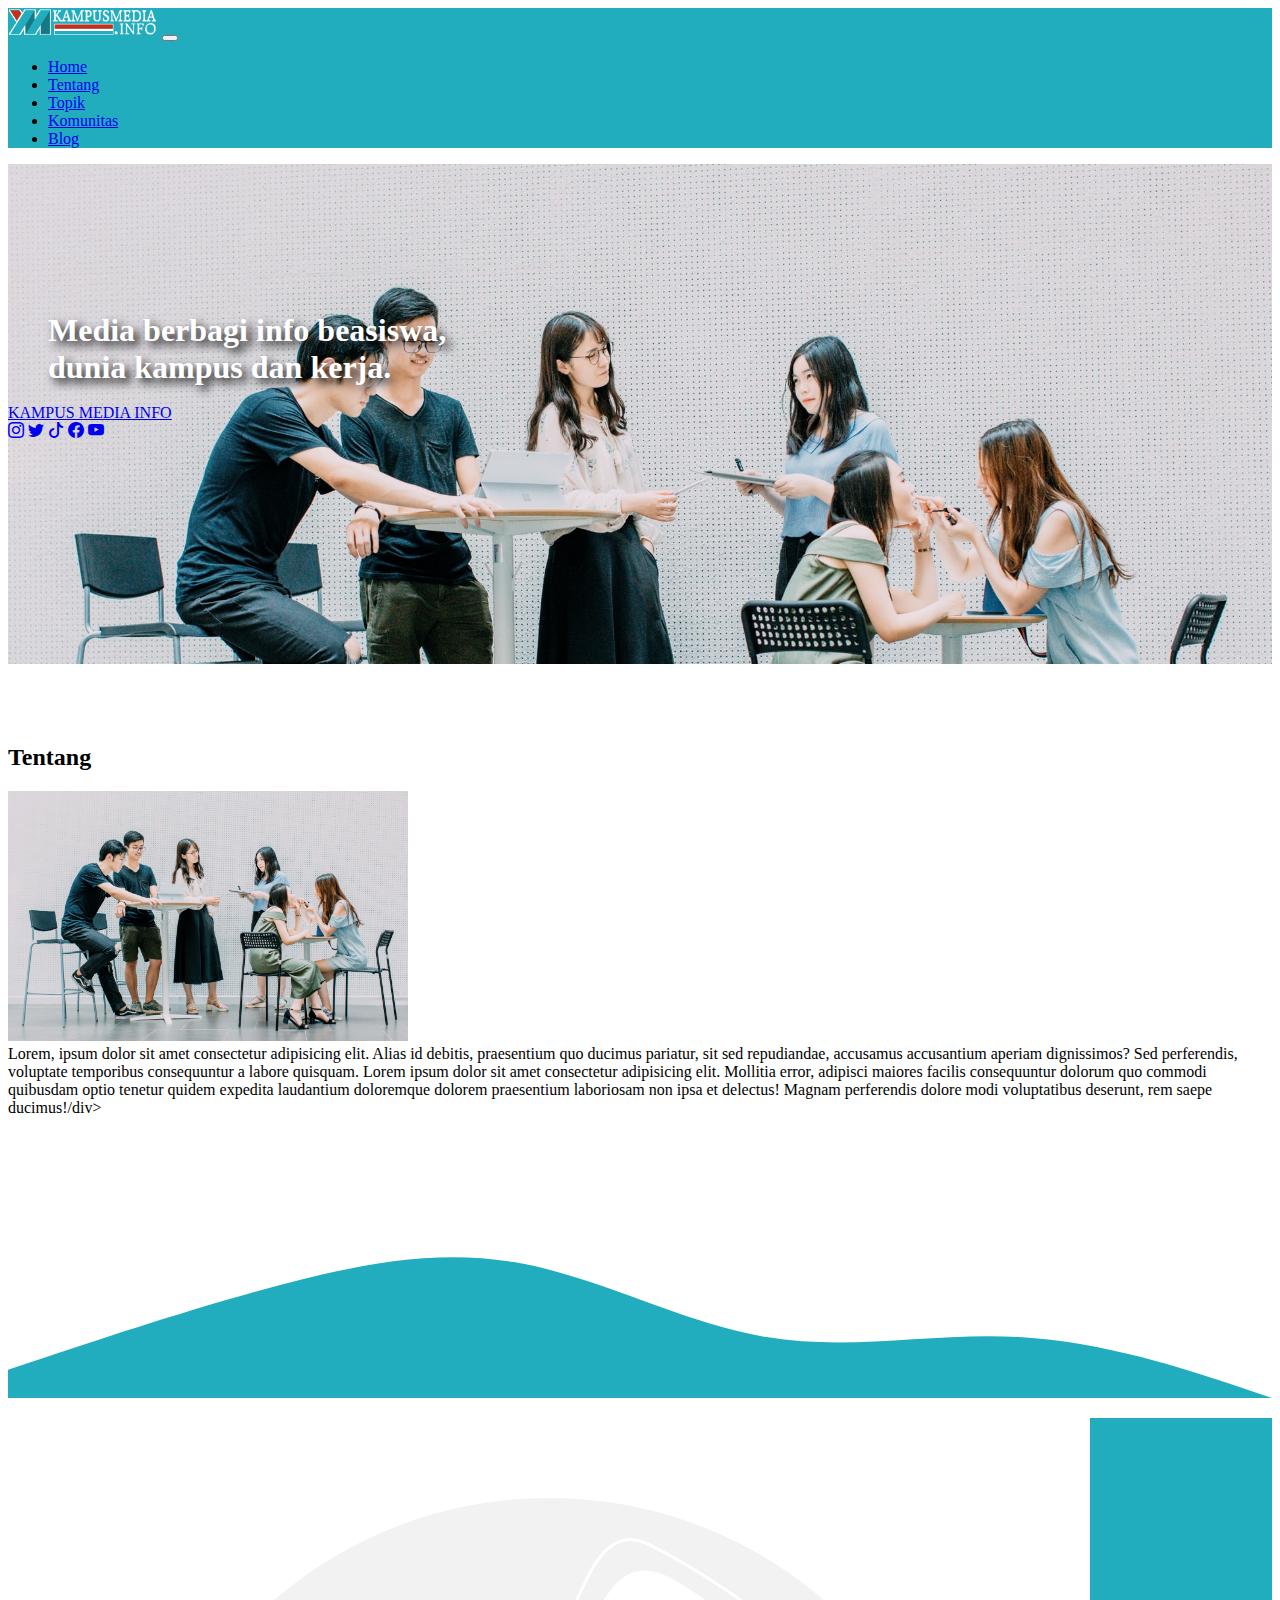
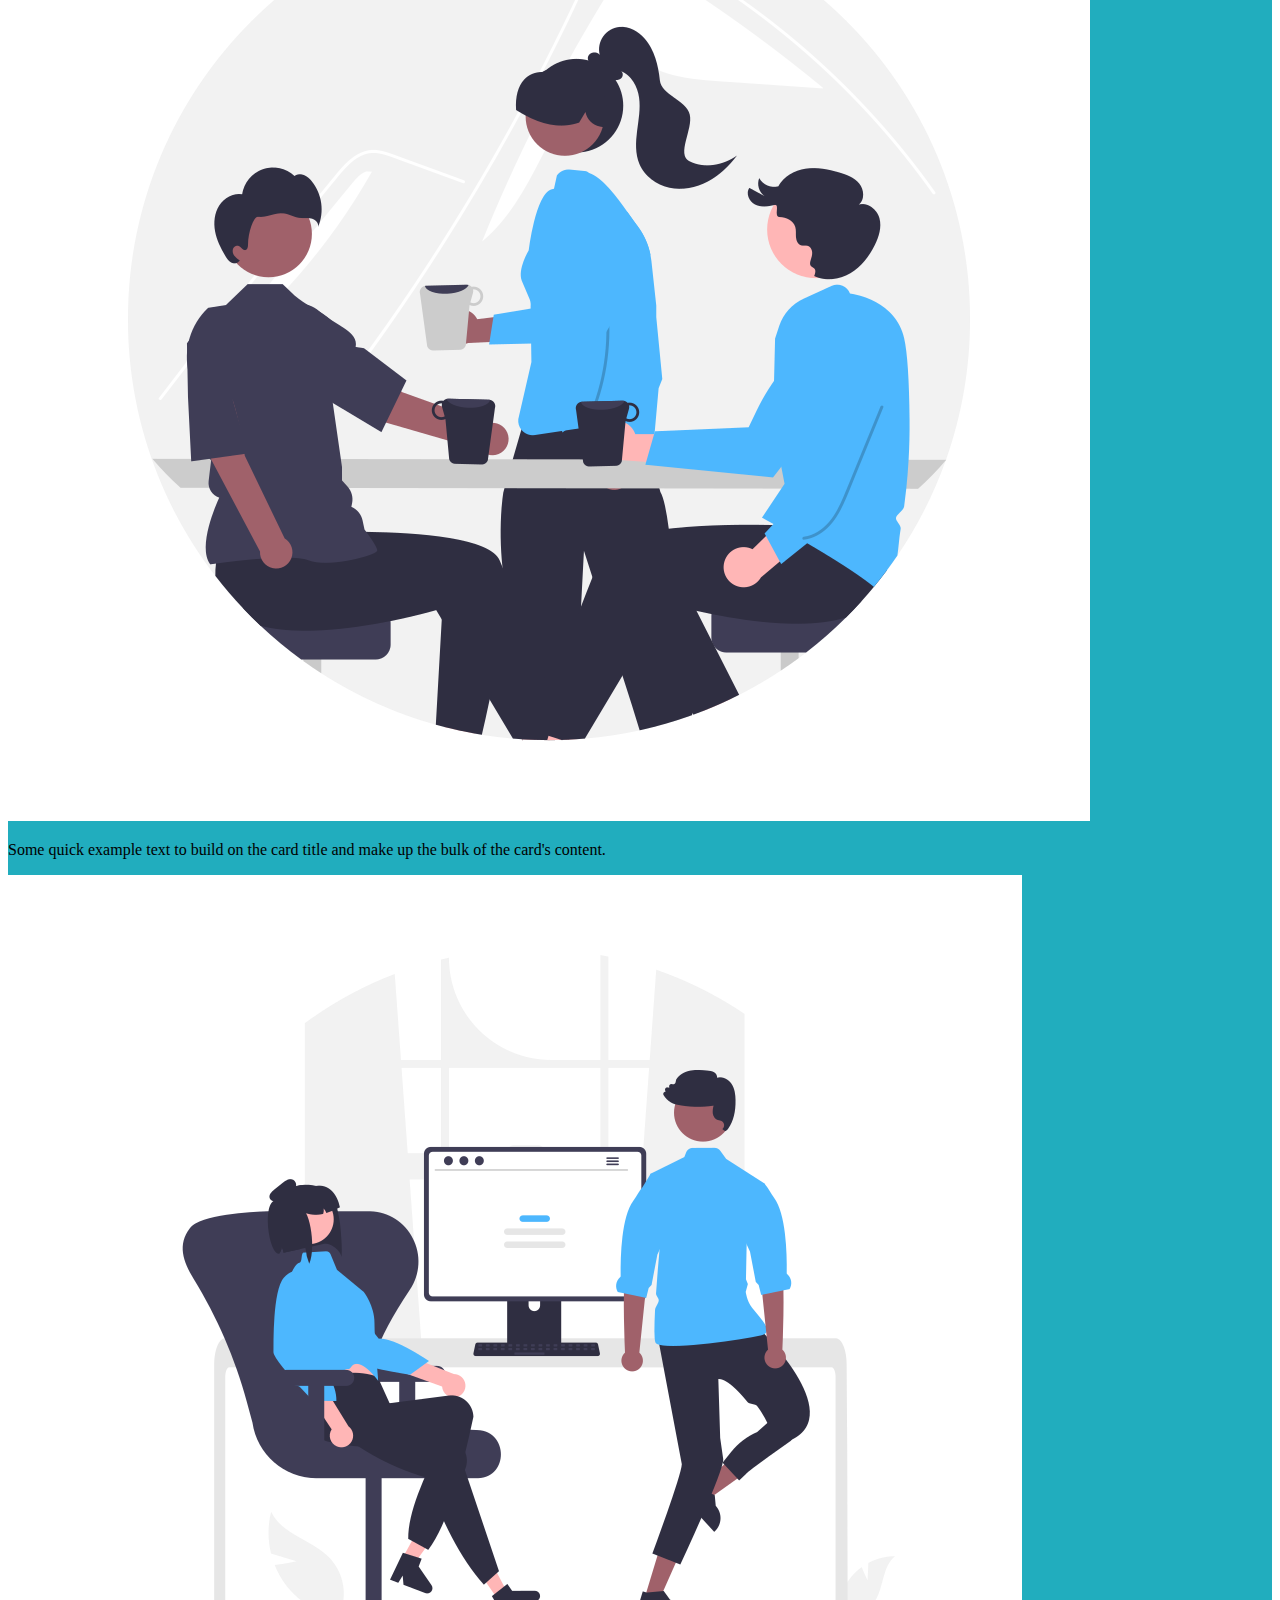
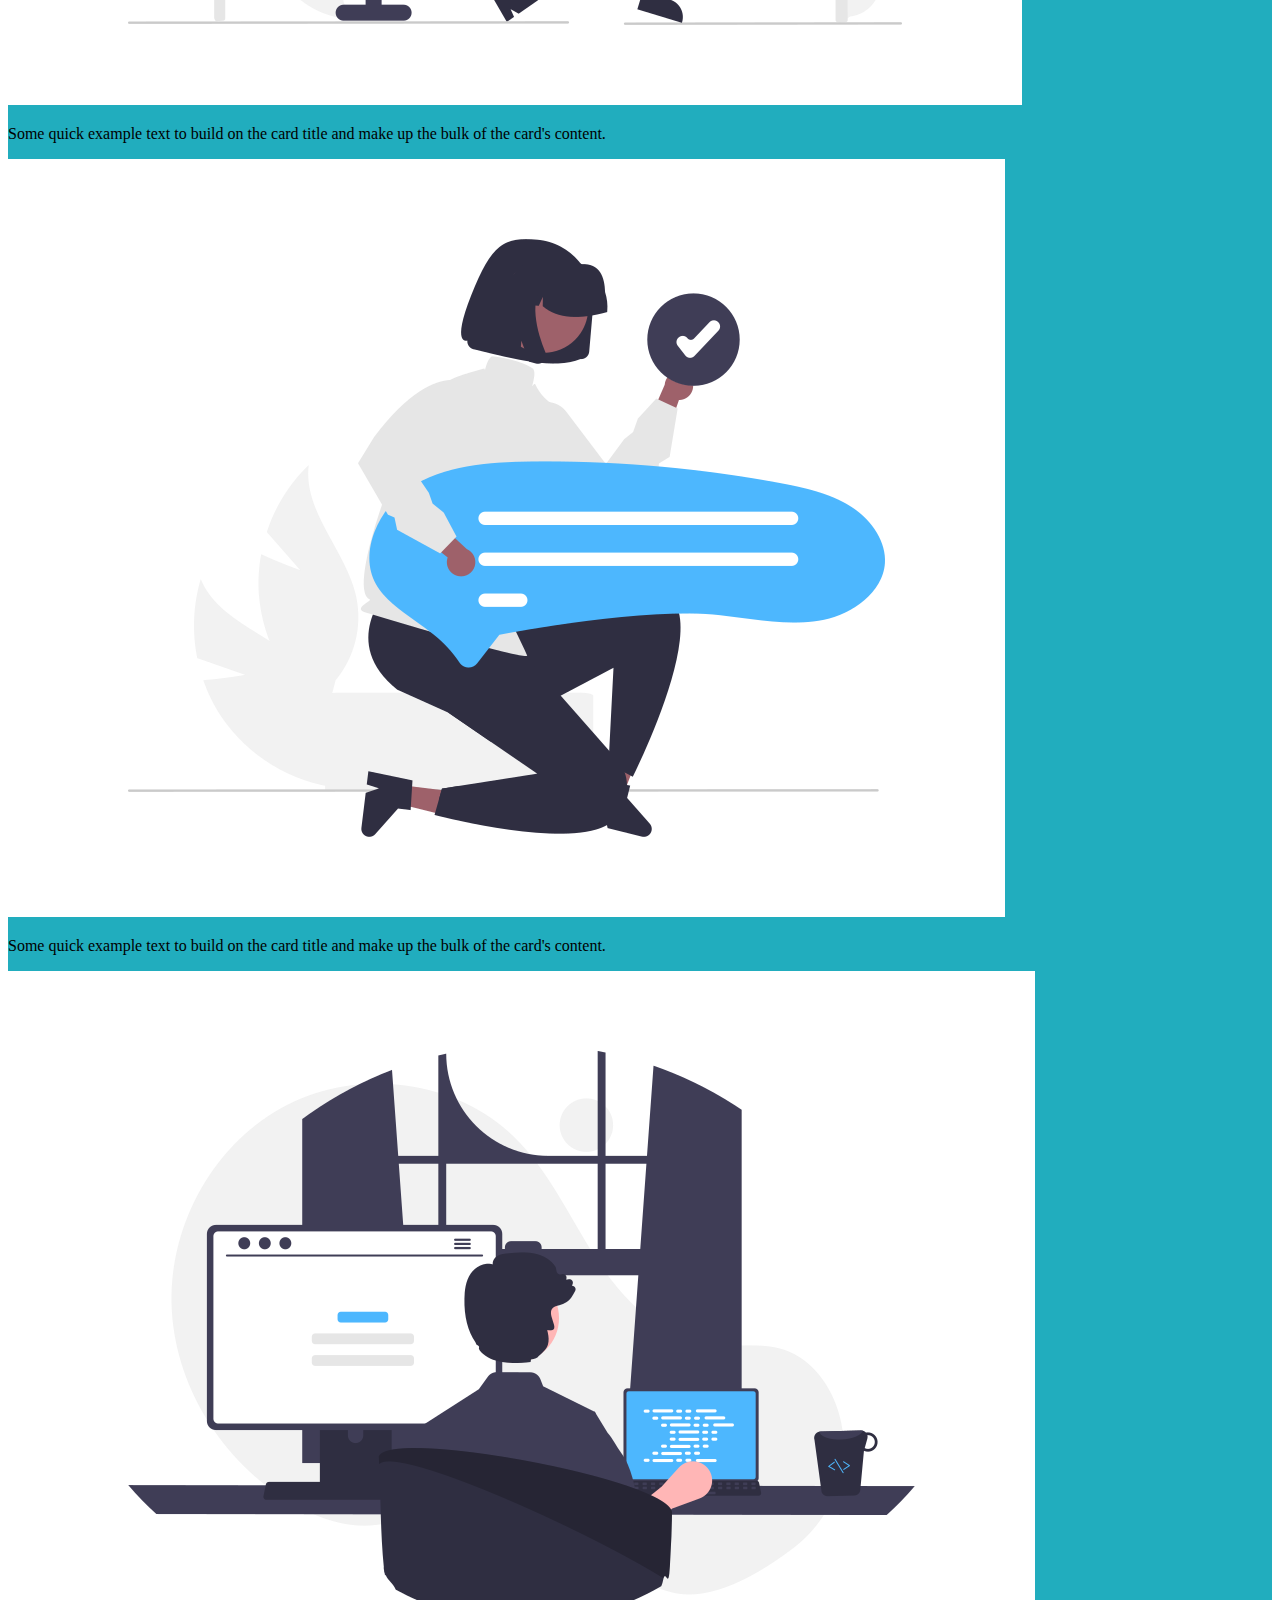
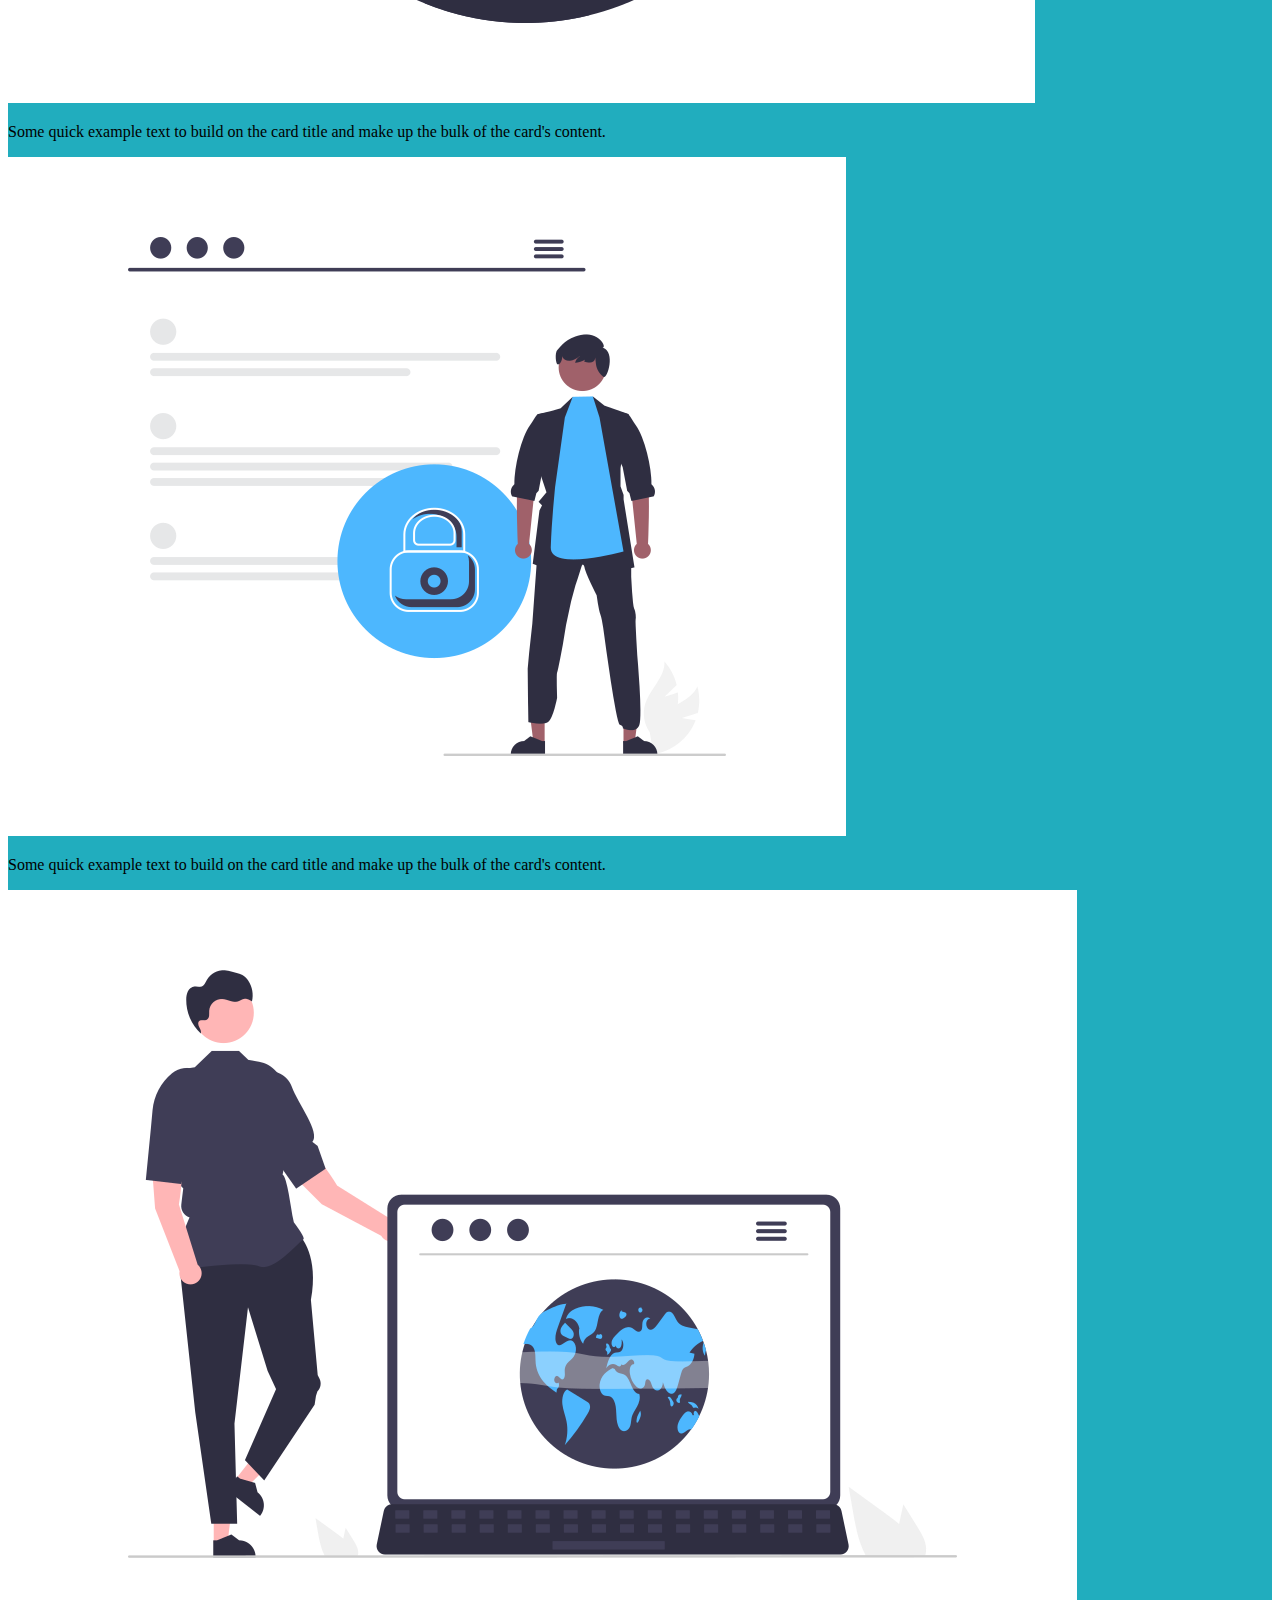
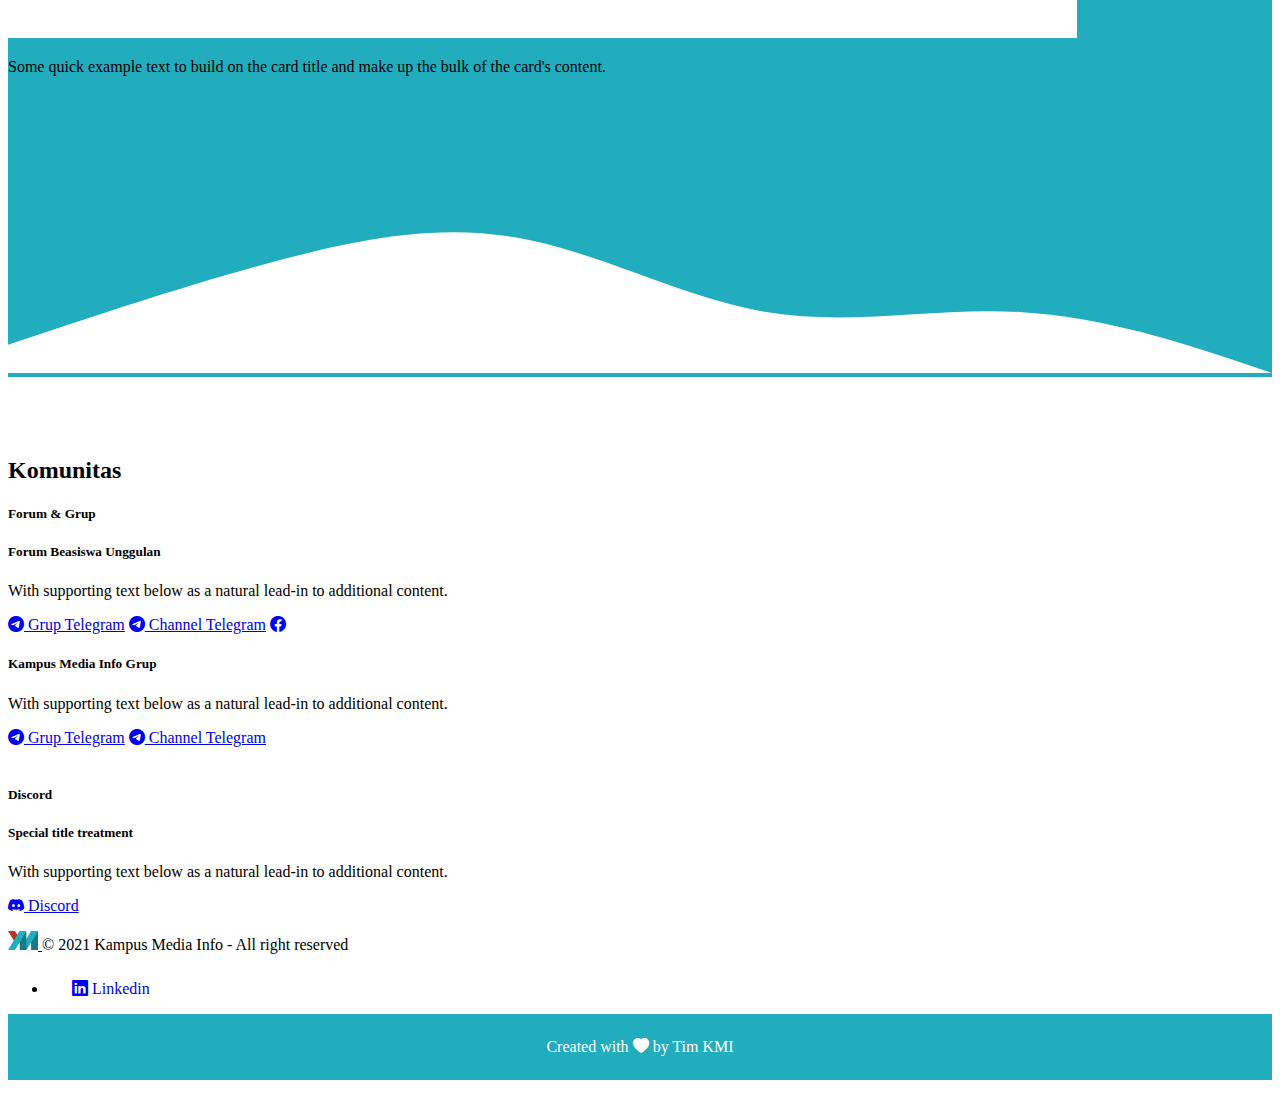
==== index.html @ 3b94e44b "versi beta" ====
<!DOCTYPE html>
<html lang="en">
  <head>
    <!-- Required meta tags -->
    <meta charset="utf-8" />
    <meta name="viewport" content="width=device-width, initial-scale=1" />

    <!-- Bootstrap CSS -->
    <link href="https://cdn.jsdelivr.net/npm/bootstrap@5.1.3/dist/css/bootstrap.min.css" rel="stylesheet" integrity="sha384-1BmE4kWBq78iYhFldvKuhfTAU6auU8tT94WrHftjDbrCEXSU1oBoqyl2QvZ6jIW3" crossorigin="anonymous" />

    <!-- Favicon -->
    <link rel="icon" type="image/x-icon" href="img/favicon.png" />

    <!-- My CSS -->
    <link rel="stylesheet" href="style.css" />

    <!-- Icon Bootstrap -->
    <link rel="stylesheet" href="https://cdn.jsdelivr.net/npm/bootstrap-icons@1.7.2/font/bootstrap-icons.css" />
    <title>Kampus Media Info - Media berbagi info beasiswa, dunia kampus dan kerja.</title>
  </head>
  <body>
    <!-- <Awal Navbar -->
    <nav class="navbar navbar-expand-lg navbar-dark shadow p-3 rounded fixed-top" style="background-color: #21adbe">
      <div class="container">
        <a class="navbar-brand" href="#"><img src="img/main_logo.png" alt="" width="150" height="30" /></a>
        <button class="navbar-toggler" type="button" data-bs-toggle="collapse" data-bs-target="#navbarNavDropdown" aria-controls="navbarNavDropdown" aria-expanded="false" aria-label="Toggle navigation">
          <span class="navbar-toggler-icon"></span>
        </button>
        <div class="collapse navbar-collapse" id="navbarNavDropdown">
          <ul class="navbar-nav ms-auto">
            <li class="nav-item">
              <a class="nav-link active" aria-current="page" href="#">Home</a>
            </li>
            <li class="nav-item">
              <a class="nav-link" href="#tentang">Tentang</a>
            </li>
              <li class="nav-item">
                <a class="nav-link" href="#topik">Topik</a>
              </li>
              <li class="nav-item">
                <a class="nav-link" href="#komunitas">Komunitas</a>
              </li>
            <li class="nav-item">
              <a class="nav-link" href="http://blog.kampusmedia.info/" target="_blank">Blog</a>
            </li>
            </ul>
          </div>
      </div>
    </nav>
    <!-- Akhir Navbar -->

    <!-- Jumbotron -->
    <section class="jumbotron text-center">
      <br />
      <br />
      <div class="text-jumbotron">
        <h1 class="display-4 fw-bold">Media berbagi info beasiswa,</h1>
      <h1 class="display-4 fw-bold">dunia kampus dan kerja.</h1>
    </div>
      <br />
      <a class="btn btn-danger btn-lg mt-3" href="#" role="button">KAMPUS MEDIA INFO</a>
      <br />
      <a class="btn instagram btn-light mt-3 ms-1 me-1" href="https://www.instagram.com/kampusmediainfo/" target="_blank" role="button"><i class="bi bi-instagram"></i></a>
      <a class="btn twitter btn-light mt-3 ms-1 me-1" href="https://twitter.com/KampusMediaInfo" target="_blank" role="button"><i class="bi bi-twitter"></i></a>
      <a class="btn tiktok btn-light mt-3 ms-1 me-1" href="https://www.tiktok.com/@kampusmediainfo" target="_blank" role="button"><i class="bi bi-tiktok"></i></a>
      <a class="btn facebook btn-light mt-3 ms-1 me-1" href="https://www.facebook.com/kampusmediainfo/" target="_blank" role="button"><i class="bi bi-facebook"></i></a>
      <a class="btn youtube btn-light mt-3 ms-1 me-1" href="https://www.youtube.com/channel/UC8iznPlB8odU8NX45XjaAaA" target="_blank" role="button"><i class="bi bi-youtube"></i></a>
    </section>

    <!-- Tentang -->
    <section>
    <div id="tentang">
      <h2  class="text-center">Tentang</h2>
      <div class="row justify-content-center mt-5 ms-4 me-4">
        <div class="col-md-5 mt-4"><img src="img/bg3.jpg" alt="" width="400" height="250" /></div>
        <div class="col-md-7 mt-4">Lorem, ipsum dolor sit amet consectetur adipisicing elit. Alias id debitis, praesentium quo ducimus pariatur, sit sed repudiandae, accusamus accusantium aperiam dignissimos? Sed perferendis, voluptate temporibus consequuntur a labore quisquam. Lorem ipsum dolor sit amet consectetur adipisicing elit. Mollitia error, adipisci maiores facilis consequuntur dolorum quo commodi quibusdam optio tenetur quidem expedita laudantium doloremque dolorem praesentium laboriosam non ipsa et delectus! Magnam perferendis dolore modi voluptatibus deserunt, rem saepe ducimus!/div>
      </div>
          </div><svg xmlns="http://www.w3.org/2000/svg" viewBox="0 0 1440 320"><path fill="#21adbe" fill-opacity="1" d="M0,288L48,272C96,256,192,224,288,197.3C384,171,480,149,576,165.3C672,181,768,235,864,250.7C960,267,1056,245,1152,250.7C1248,256,1344,288,1392,304L1440,320L1440,320L1392,320C1344,320,1248,320,1152,320C1056,320,960,320,864,320C768,320,672,320,576,320C480,320,384,320,288,320C192,320,96,320,48,320L0,320Z"></path></svg></section>
    <!-- Akhir Tentang -->

    <!-- Topik -->
    <section id="topik">
    <div class="container">
      <div class="row">
        <div class="col-md-4">
          <div class="card">
            <img src="img/content/2.png" class="card-img-top" alt="..." />
            <div class="card-body">
              <p class="card-text">Some quick example text to build on the card title and make up the bulk of the card's content.</p>
            </div>            
          </div>
        </div>
        <div class="col-md-4">
          <div class="card">
            <img src="img/content/3.png" class="card-img-top" alt="..." />
            <div class="card-body">
              <p class="card-text">Some quick example text to build on the card title and make up the bulk of the card's content.</p>
            </div>
          </div>
        </div>
        <div class="col-md-4">
          <div class="card">
            <img src="img/content/4.png" class="card-img-top" alt="..." />
            <div class="card-body">
              <p class="card-text">Some quick example text to build on the card title and make up the bulk of the card's content.</p>
            </div>
          </div>
        </div>
        <div class="col-md-4">
          <div class="card">
            <img src="img/content/5.png" class="card-img-top" alt="..." />
            <div class="card-body">
              <p class="card-text">Some quick example text to build on the card title and make up the bulk of the card's content.</p>
            </div>
          </div>
        </div>
        <div class="col-md-4">
          <div class="card">
            <img src="img/content/6.png" class="card-img-top" alt="..." />
            <div class="card-body">
              <p class="card-text">Some quick example text to build on the card title and make up the bulk of the card's content.</p>
            </div>
          </div>
        </div>
        <div class="col-md-4">
          <div class="card">
            <img src="img/content/1.png" class="card-img-top" alt="..." />
            <div class="card-body">
              <p class="card-text">Some quick example text to build on the card title and make up the bulk of the card's content.</p>
            </div>
          </div>
        </div>
      </div>
    </div>
    <svg xmlns="http://www.w3.org/2000/svg" viewBox="0 0 1440 320"><path fill="#fff" fill-opacity="1" d="M0,288L48,272C96,256,192,224,288,197.3C384,171,480,149,576,165.3C672,181,768,235,864,250.7C960,267,1056,245,1152,250.7C1248,256,1344,288,1392,304L1440,320L1440,320L1392,320C1344,320,1248,320,1152,320C1056,320,960,320,864,320C768,320,672,320,576,320C480,320,384,320,288,320C192,320,96,320,48,320L0,320Z"></path></svg>
  </section>
    <!-- Akhir Topik -->
    <!-- Komunitas -->
    <section id="komunitas">
      <div class="container">
        <h2  class="text-center">Komunitas</h2>
        <div class="card mt-5">
          <h5 class="card-header">Forum & Grup</h5>
          <div class="card-body">
            <h5 class="card-title">Forum Beasiswa Unggulan</h5>
            <p class="card-text">With supporting text below as a natural lead-in to additional content.</p>
            <a href="https://t.me/beasiswaunggulangroup" target="_blank" class="btn btn-danger"><i class="bi bi-telegram"></i> Grup Telegram</a>
            <a href="https://t.me/beasiswaunggulan" target="_blank" class="btn btn-danger ms-1"><i class="bi bi-telegram"></i> Channel Telegram</a>
            <a href="https://web.facebook.com/groups/663309737480716" target="_blank" class="btn btn-danger ms-1"><i class="bi bi-facebook"></i></a>
          </div>          
          <div class="card-body">
            <h5 class="card-title">Kampus Media Info Grup</h5>
            <p class="card-text">With supporting text below as a natural lead-in to additional content.</p>
            <a href="https://t.me/kampusmedia" target="_blank" class="btn btn-danger"><i class="bi bi-telegram"></i> Grup Telegram</a>
            <a href="https://t.me/kampusmediainfo" target="_blank" class="btn btn-danger ms-1"><i class="bi bi-telegram"></i> Channel Telegram</a>
          </div>          
        </div>
        <br>
        <div class="card">
          <h5 class="card-header">Discord</h5>
          <div class="card-body">
            <h5 class="card-title">Special title treatment</h5>
            <p class="card-text">With supporting text below as a natural lead-in to additional content.</p>
            <a href="https://discord.gg/amrNhNN6Am" target="_blank" class="btn btn-danger"><i class="bi bi-discord"></i> Discord</a>
          </div>          
        </div>
      </div>
    </section>
    <!-- Akhir Komunitas -->
    <!-- Footer -->
    <div class="container">
      <footer class="d-flex flex-wrap justify-content-between align-items-center py-3 my-4 border-top">
        <div class="col-md-4 d-flex align-items-center">
          <a href="http://www.kampusmedia.info/" class="mb-3 me-2 mb-md-0 text-muted text-decoration-none lh-1">
            <img src="img/logo2.png" alt="" width="30" height="19" />
          </a>
          <span class="text-muted">&copy; 2021 Kampus Media Info - All right reserved</span>
        </div>

        <ul class="nav col-md-4 justify-content-end list-unstyled d-flex">
          <li class="ms-3 linkedin">
            <a class="text-muted" href="https://www.linkedin.com/company/kampusmediainfo" target="_blank"
              ><svg class="bi" width="24" height="24"><i class="bi bi-linkedin"></i></svg> Linkedin</a
            >
          </li>
        </ul>
      </footer>
    </div>
    <div class="tim">
      <p>Created with <i class="bi bi-heart-fill text-danger"></i> by <a href="https://github.com/mohsyaifudin" target="_blank">Tim KMI</a></p>
    </div>
    <!-- Akhir Footer -->
    <script src="https://cdn.jsdelivr.net/npm/bootstrap@5.1.3/dist/js/bootstrap.bundle.min.js" integrity="sha384-ka7Sk0Gln4gmtz2MlQnikT1wXgYsOg+OMhuP+IlRH9sENBO0LRn5q+8nbTov4+1p" crossorigin="anonymous"></script>
  </body>
</html>
---- style.css ----
.jumbotron {
  background-image: url(img/bg.jpg);
  background-size: cover;
  height: 500px;
  background-size: cover;
  color: #fff;
}

.jumbotron h1 {
  margin: 0 40px;
  text-shadow: 5px 5px 10px black;
}

.text-jumbotron {
  margin-top: 7rem;
}

.col-md-4 {
  margin-top: 1rem;
}

.instagram:hover {
  background-color: #125688;
  color: #fff;
}

.twitter:hover {
  background-color: #55acee;
  color: #fff;
}

.tiktok:hover {
  background-color: #000;
  color: #fff;
}

.facebook:hover {
  background-color: #3b5998;
  color: #fff;
}

.youtube:hover {
  background-color: #bb0000;
  color: #fff;
}

.linkedin a {
  text-decoration: none;
}
.tim {
  background-color: #21adbe;
  text-align: center;
}

.tim p {
  color: #fff;
  text-decoration: none;
  padding: 1.5rem;
}

.tim a {
  color: #fff;
  text-decoration: none;
}

h2 {
  margin-top: 5rem;
}

#topik {
  background-color: #21adbe;
}
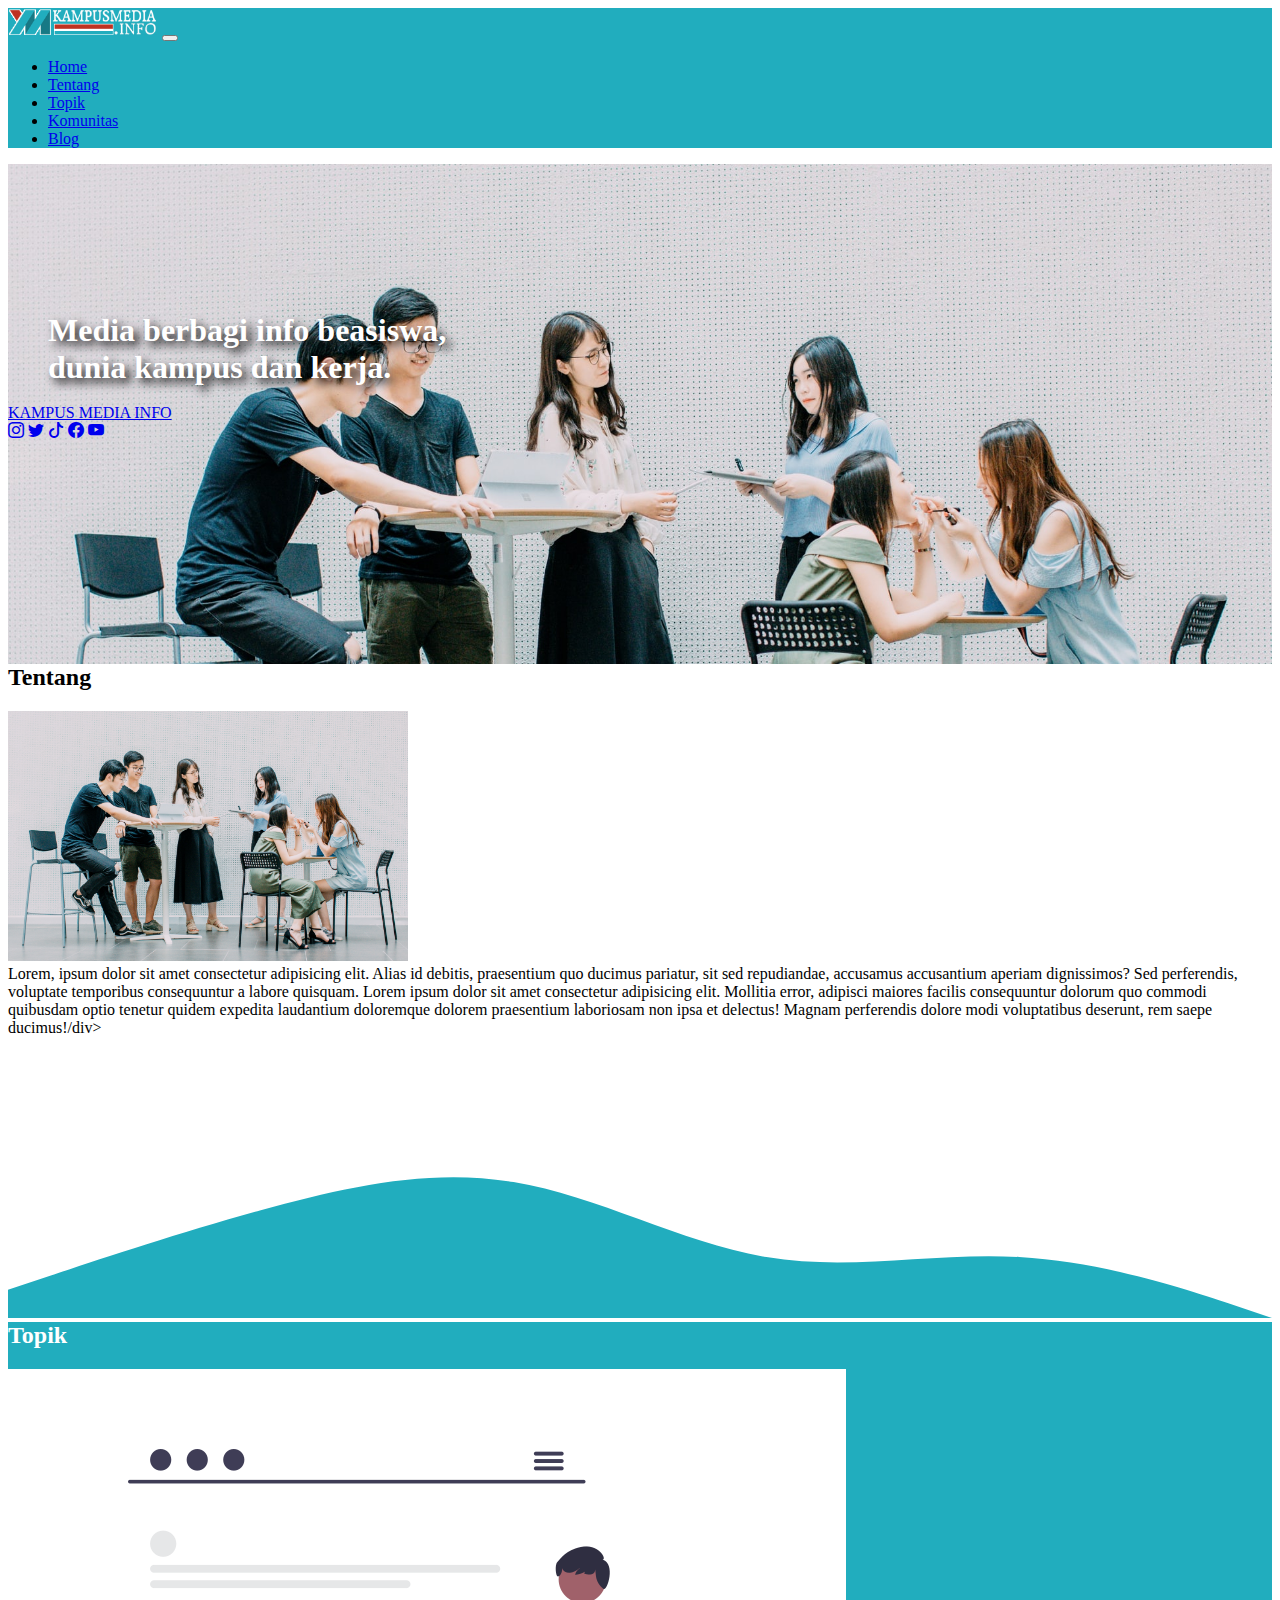
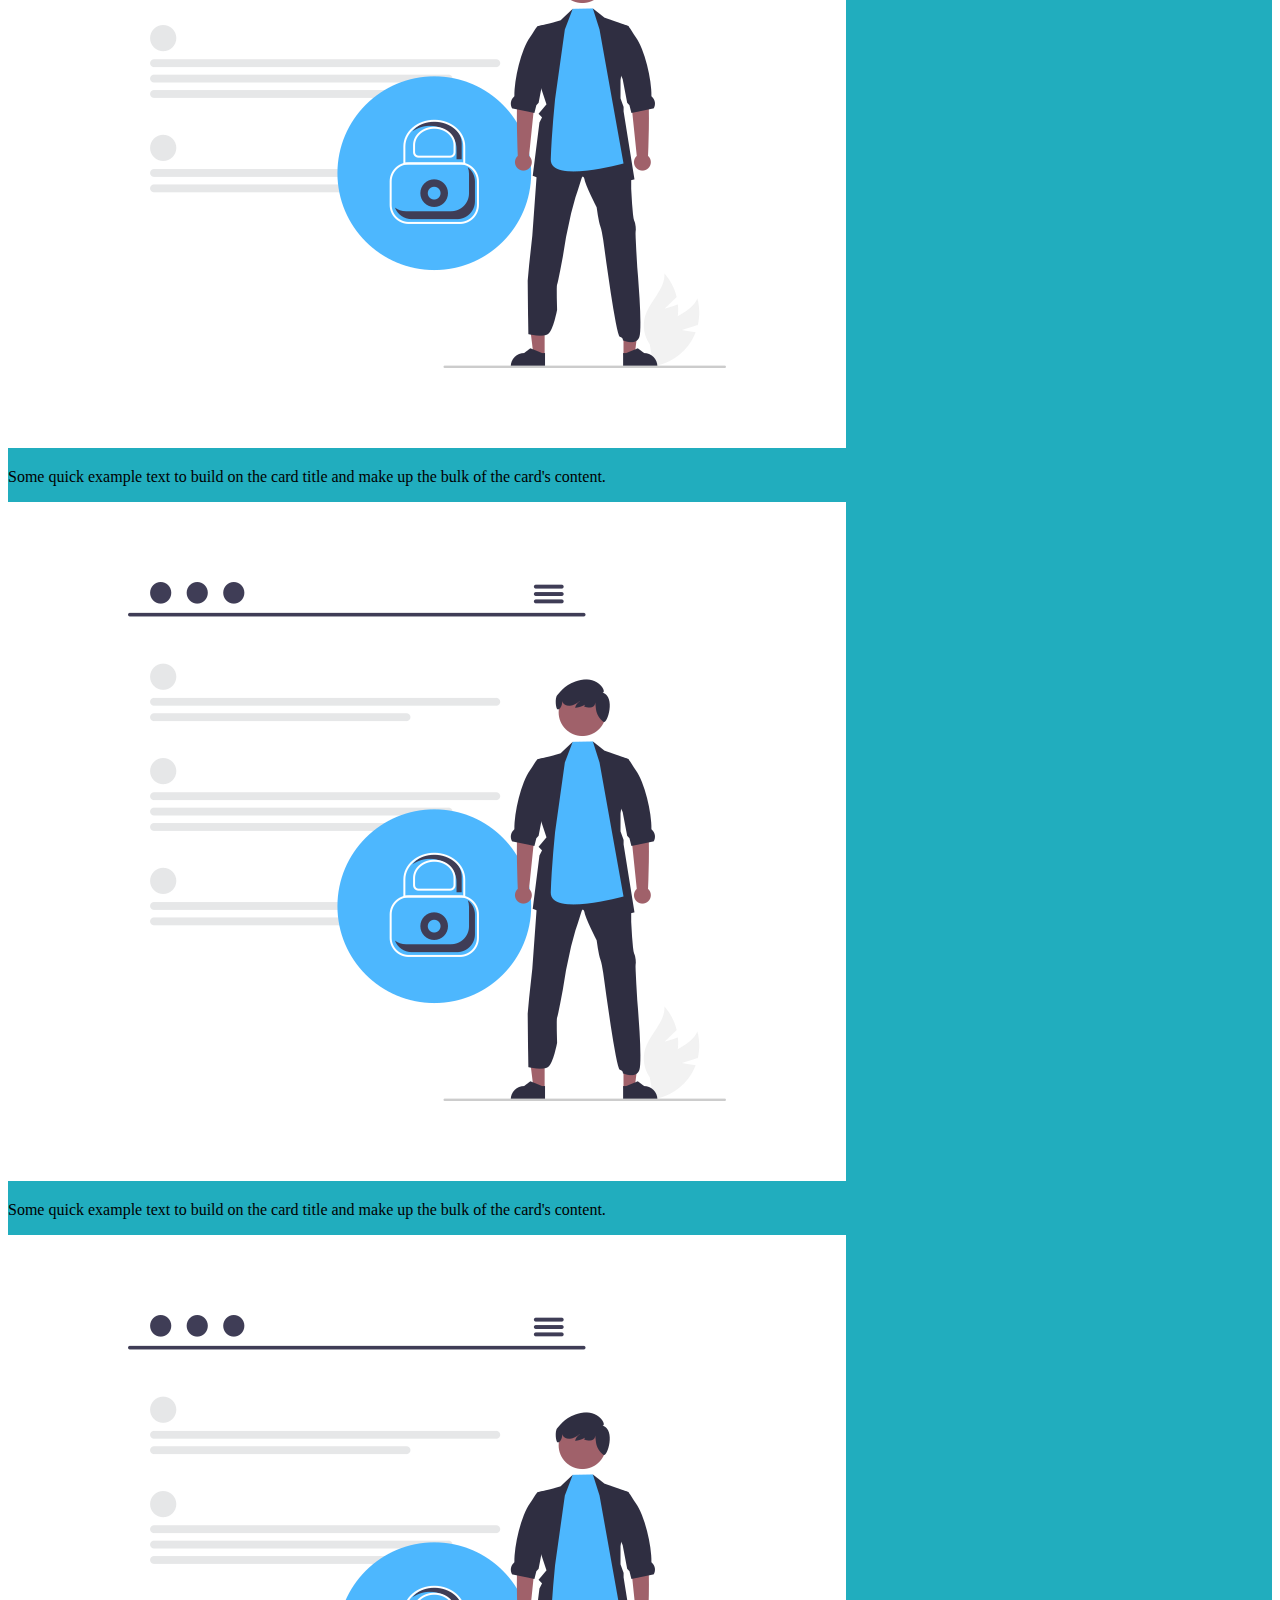
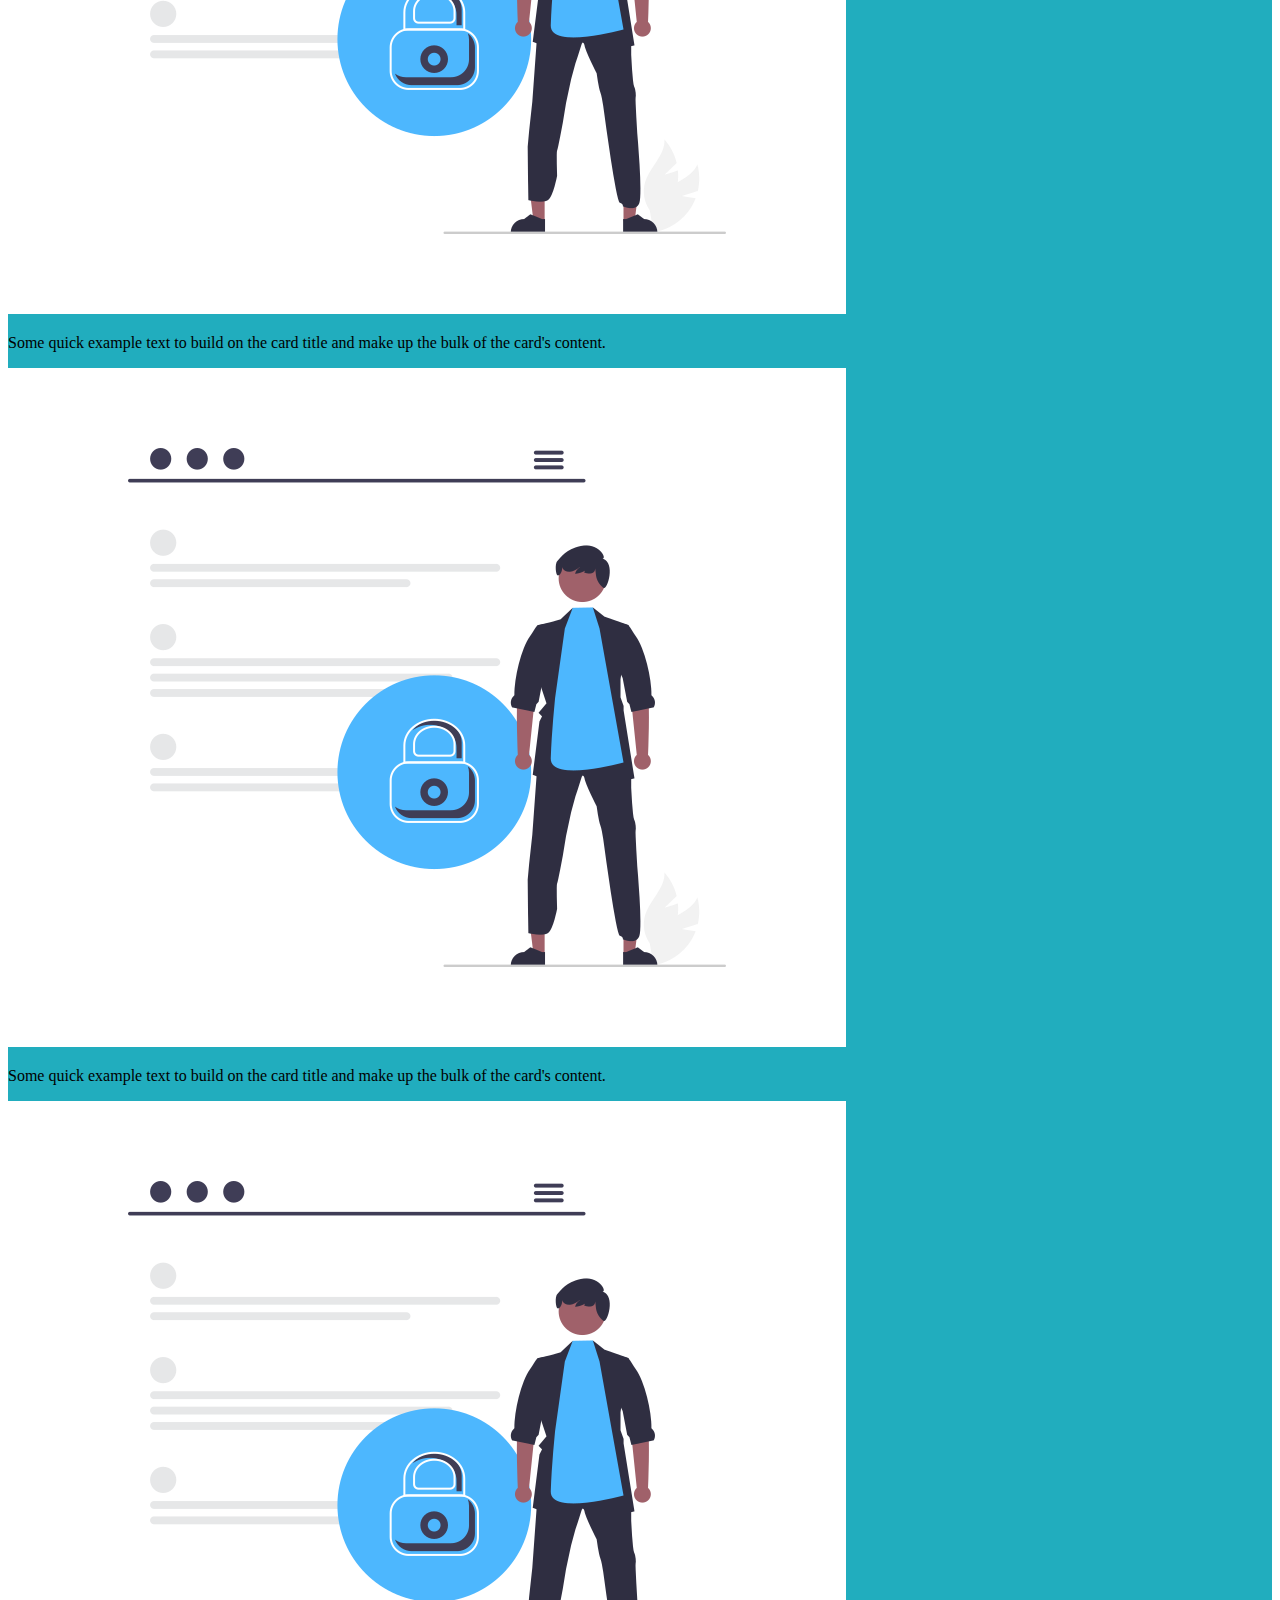
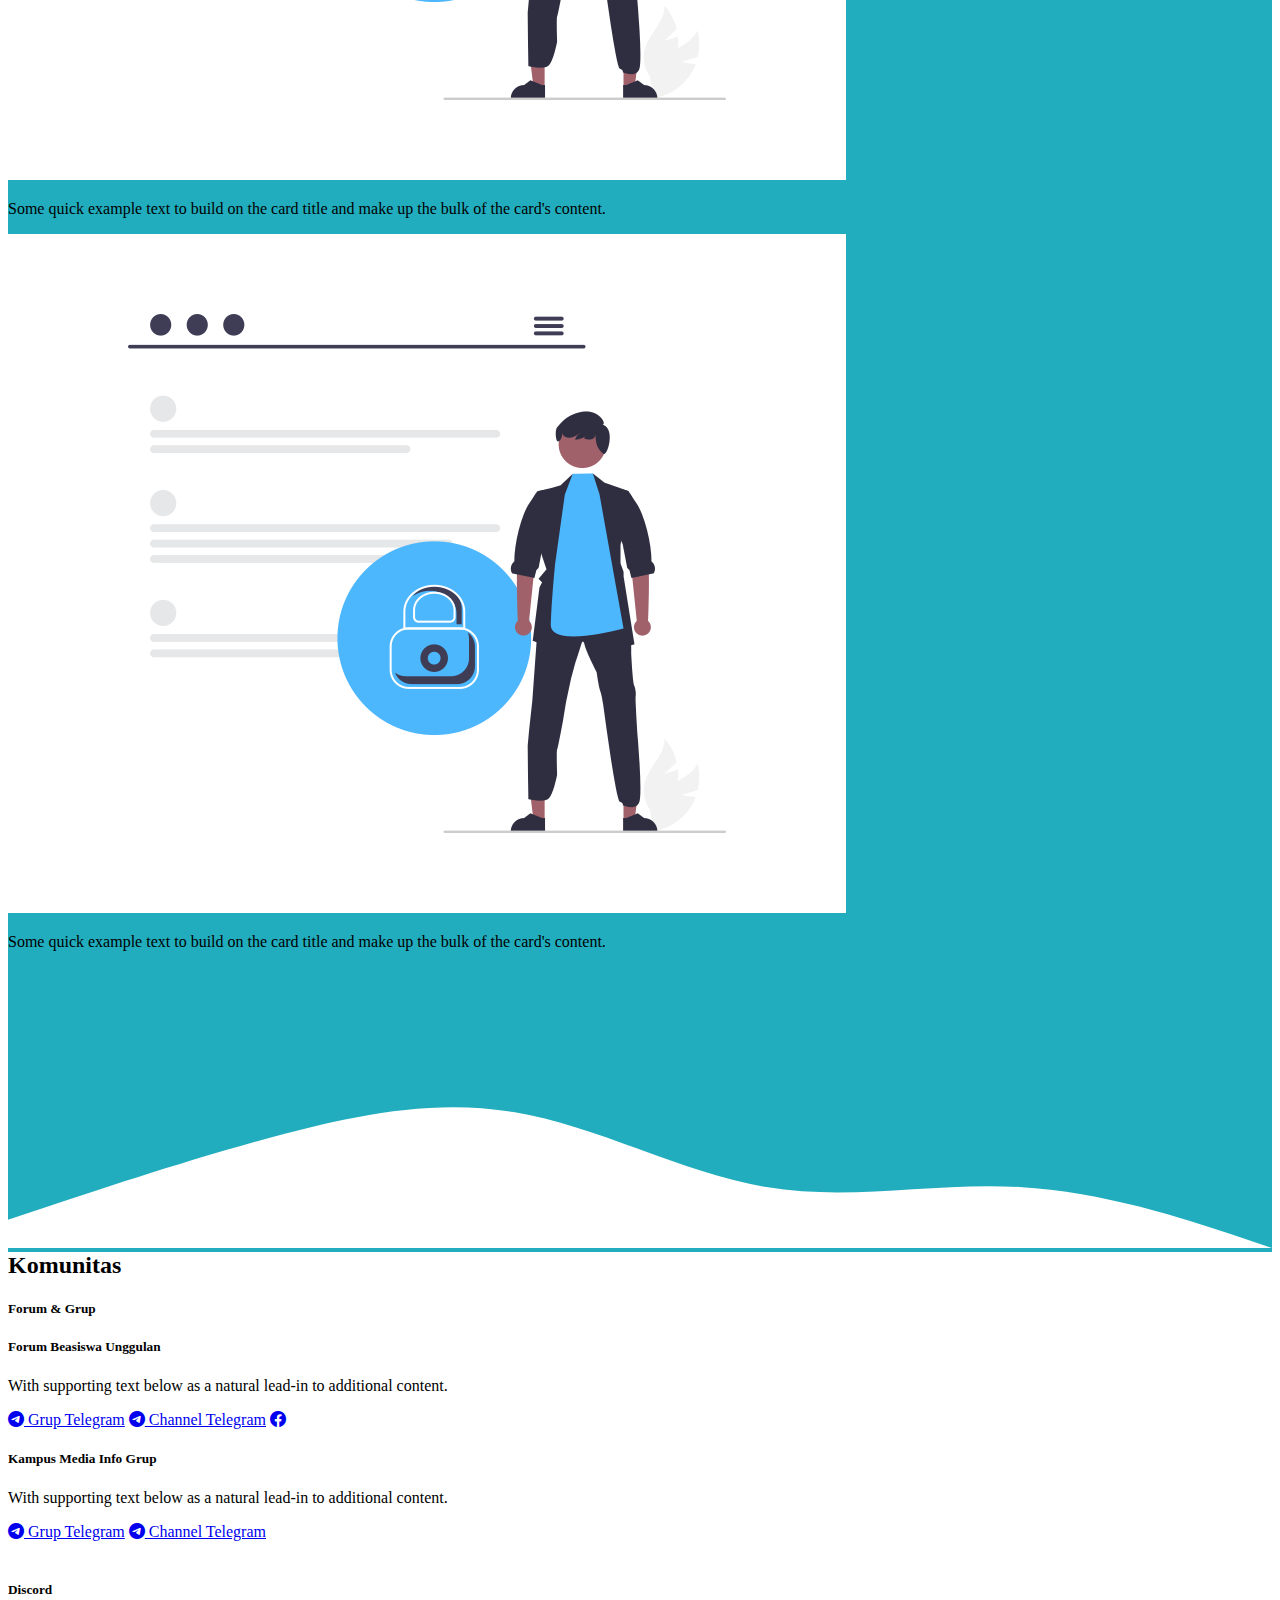
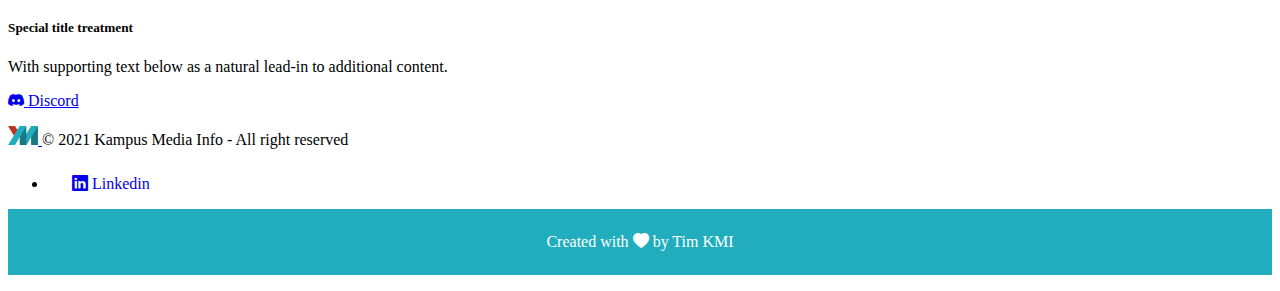
==== commit 278a4638: "edit topik" ====
--- a/index.html
+++ b/index.html
@@ -70,7 +70,7 @@
     <!-- Tentang -->
     <section>
     <div id="tentang">
-      <h2  class="text-center">Tentang</h2>
+      <h2  class="text-center mt-5">Tentang</h2>
       <div class="row justify-content-center mt-5 ms-4 me-4">
         <div class="col-md-5 mt-4"><img src="img/bg3.jpg" alt="" width="400" height="250" /></div>
         <div class="col-md-7 mt-4">Lorem, ipsum dolor sit amet consectetur adipisicing elit. Alias id debitis, praesentium quo ducimus pariatur, sit sed repudiandae, accusamus accusantium aperiam dignissimos? Sed perferendis, voluptate temporibus consequuntur a labore quisquam. Lorem ipsum dolor sit amet consectetur adipisicing elit. Mollitia error, adipisci maiores facilis consequuntur dolorum quo commodi quibusdam optio tenetur quidem expedita laudantium doloremque dolorem praesentium laboriosam non ipsa et delectus! Magnam perferendis dolore modi voluptatibus deserunt, rem saepe ducimus!/div>
@@ -79,43 +79,12 @@
     <!-- Akhir Tentang -->
 
     <!-- Topik -->
-    <section id="topik">
+    <section class="topik">
+      <h2  id="topik" class="text-center">Topik</h2>
     <div class="container">
-      <div class="row">
+      <div class="row">        
         <div class="col-md-4">
-          <div class="card">
-            <img src="img/content/2.png" class="card-img-top" alt="..." />
-            <div class="card-body">
-              <p class="card-text">Some quick example text to build on the card title and make up the bulk of the card's content.</p>
-            </div>            
-          </div>
-        </div>
-        <div class="col-md-4">
-          <div class="card">
-            <img src="img/content/3.png" class="card-img-top" alt="..." />
-            <div class="card-body">
-              <p class="card-text">Some quick example text to build on the card title and make up the bulk of the card's content.</p>
-            </div>
-          </div>
-        </div>
-        <div class="col-md-4">
-          <div class="card">
-            <img src="img/content/4.png" class="card-img-top" alt="..." />
-            <div class="card-body">
-              <p class="card-text">Some quick example text to build on the card title and make up the bulk of the card's content.</p>
-            </div>
-          </div>
-        </div>
-        <div class="col-md-4">
-          <div class="card">
-            <img src="img/content/5.png" class="card-img-top" alt="..." />
-            <div class="card-body">
-              <p class="card-text">Some quick example text to build on the card title and make up the bulk of the card's content.</p>
-            </div>
-          </div>
-        </div>
-        <div class="col-md-4">
-          <div class="card">
+          <div class="card m-3">
             <img src="img/content/6.png" class="card-img-top" alt="..." />
             <div class="card-body">
               <p class="card-text">Some quick example text to build on the card title and make up the bulk of the card's content.</p>
@@ -123,13 +92,45 @@
           </div>
         </div>
         <div class="col-md-4">
-          <div class="card">
-            <img src="img/content/1.png" class="card-img-top" alt="..." />
+          <div class="card m-3">
+            <img src="img/content/6.png" class="card-img-top" alt="..." />
             <div class="card-body">
               <p class="card-text">Some quick example text to build on the card title and make up the bulk of the card's content.</p>
             </div>
           </div>
         </div>
+        <div class="col-md-4">
+          <div class="card m-3">
+            <img src="img/content/6.png" class="card-img-top" alt="..." />
+            <div class="card-body">
+              <p class="card-text">Some quick example text to build on the card title and make up the bulk of the card's content.</p>
+            </div>
+          </div>
+        </div>
+        <div class="col-md-4">
+          <div class="card m-3">
+            <img src="img/content/6.png" class="card-img-top" alt="..." />
+            <div class="card-body">
+              <p class="card-text">Some quick example text to build on the card title and make up the bulk of the card's content.</p>
+            </div>
+          </div>
+        </div>
+        <div class="col-md-4">
+          <div class="card m-3">
+            <img src="img/content/6.png" class="card-img-top" alt="..." />
+            <div class="card-body">
+              <p class="card-text">Some quick example text to build on the card title and make up the bulk of the card's content.</p>
+            </div>
+          </div>
+        </div>        
+        <div class="col-md-4">
+          <div class="card m-3">
+            <img src="img/content/6.png" class="card-img-top" alt="..." />
+            <div class="card-body">
+              <p class="card-text">Some quick example text to build on the card title and make up the bulk of the card's content.</p>
+            </div>
+          </div>
+        </div>        
       </div>
     </div>
     <svg xmlns="http://www.w3.org/2000/svg" viewBox="0 0 1440 320"><path fill="#fff" fill-opacity="1" d="M0,288L48,272C96,256,192,224,288,197.3C384,171,480,149,576,165.3C672,181,768,235,864,250.7C960,267,1056,245,1152,250.7C1248,256,1344,288,1392,304L1440,320L1440,320L1392,320C1344,320,1248,320,1152,320C1056,320,960,320,864,320C768,320,672,320,576,320C480,320,384,320,288,320C192,320,96,320,48,320L0,320Z"></path></svg>
--- a/style.css
+++ b/style.css
@@ -64,9 +64,13 @@
 }
 
 h2 {
-  margin-top: 5rem;
+  margin-top: 0;
+}
+
+.topik {
+  background-color: #21adbe;
 }
 
 #topik {
-  background-color: #21adbe;
+  color: #fff;
 }
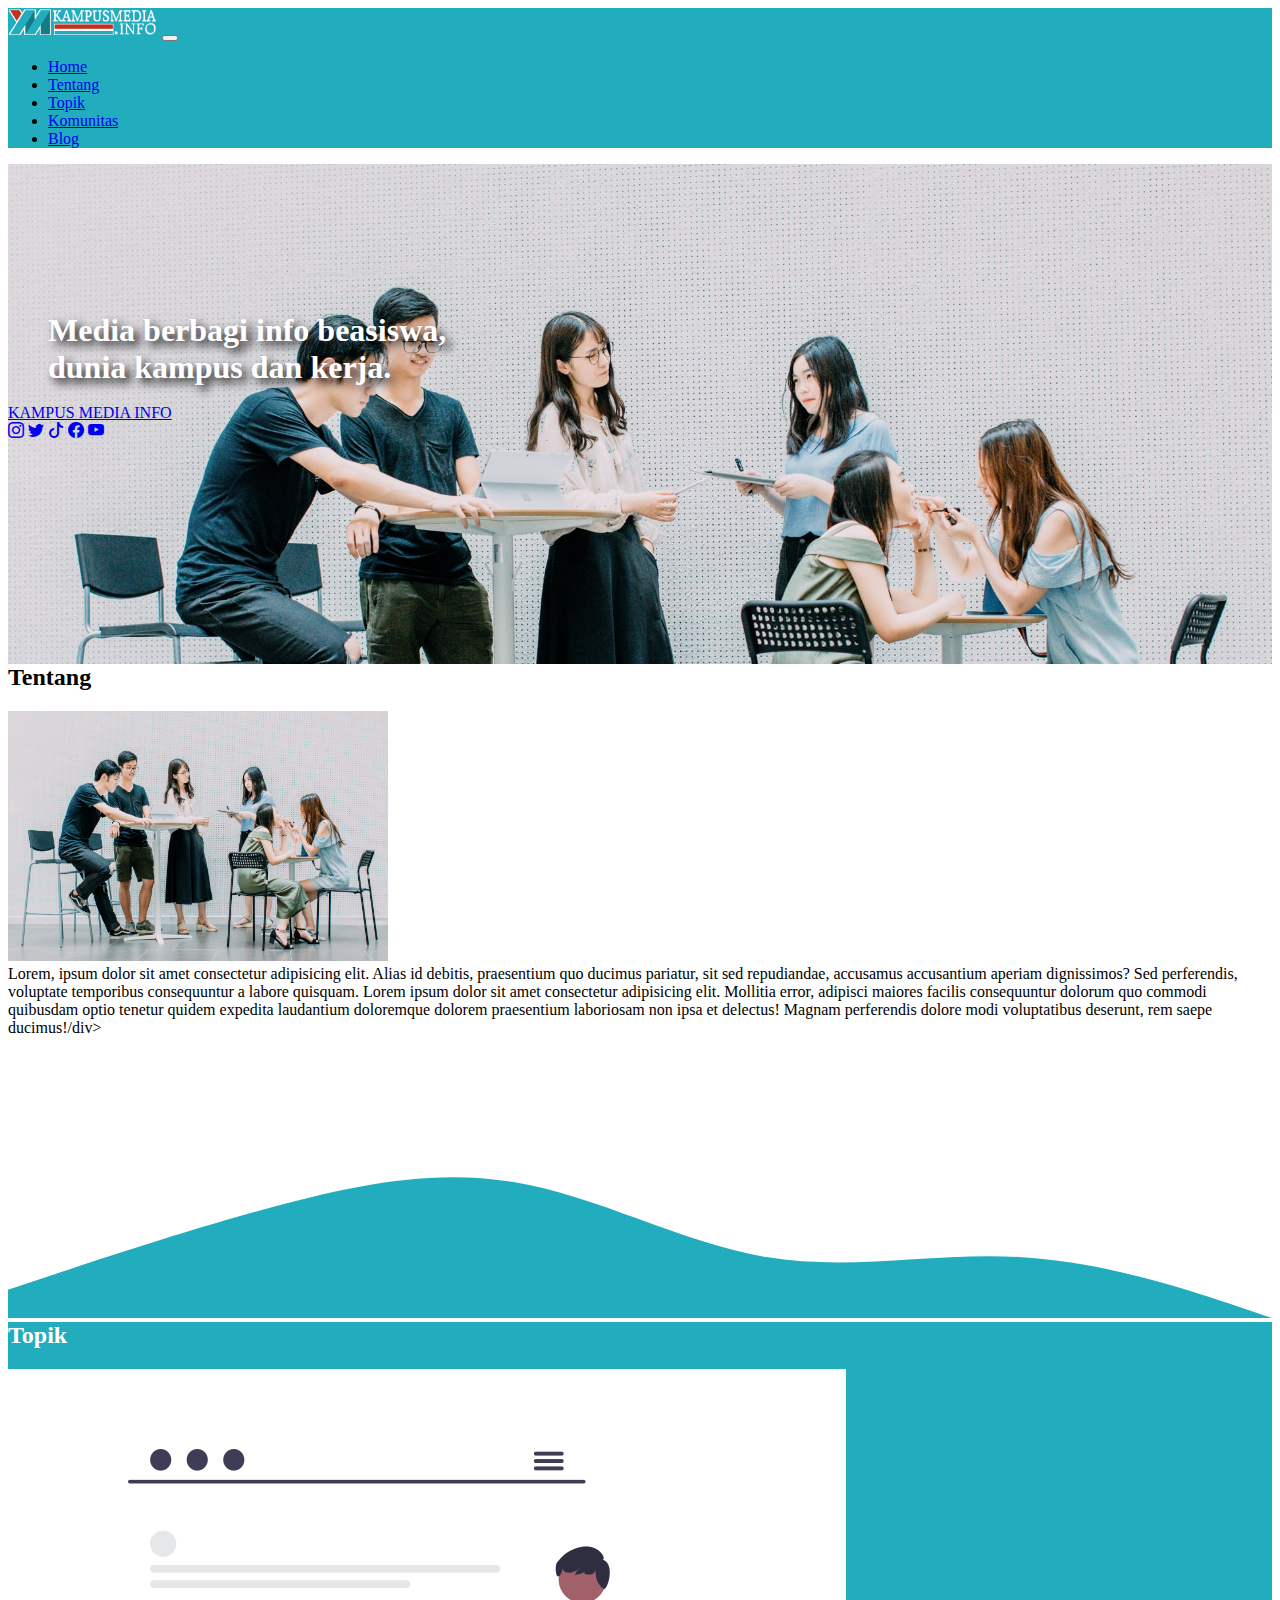
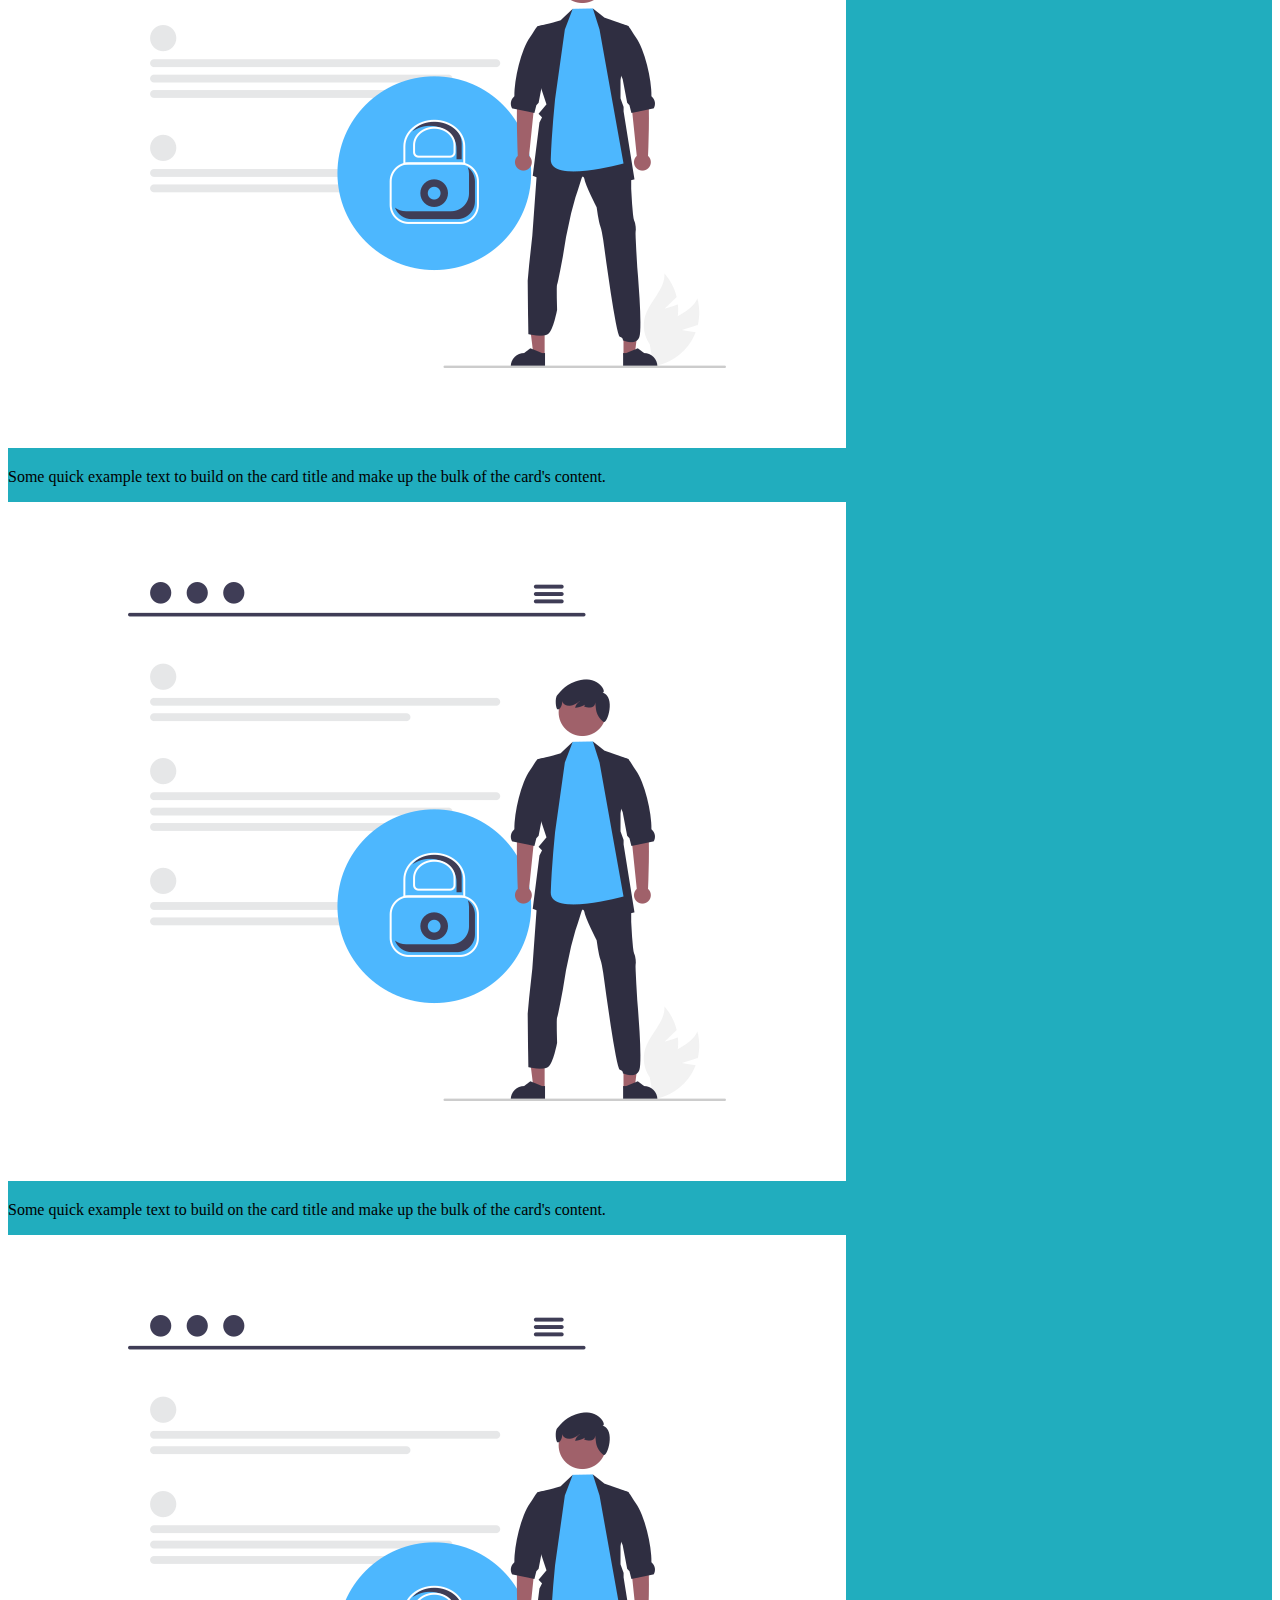
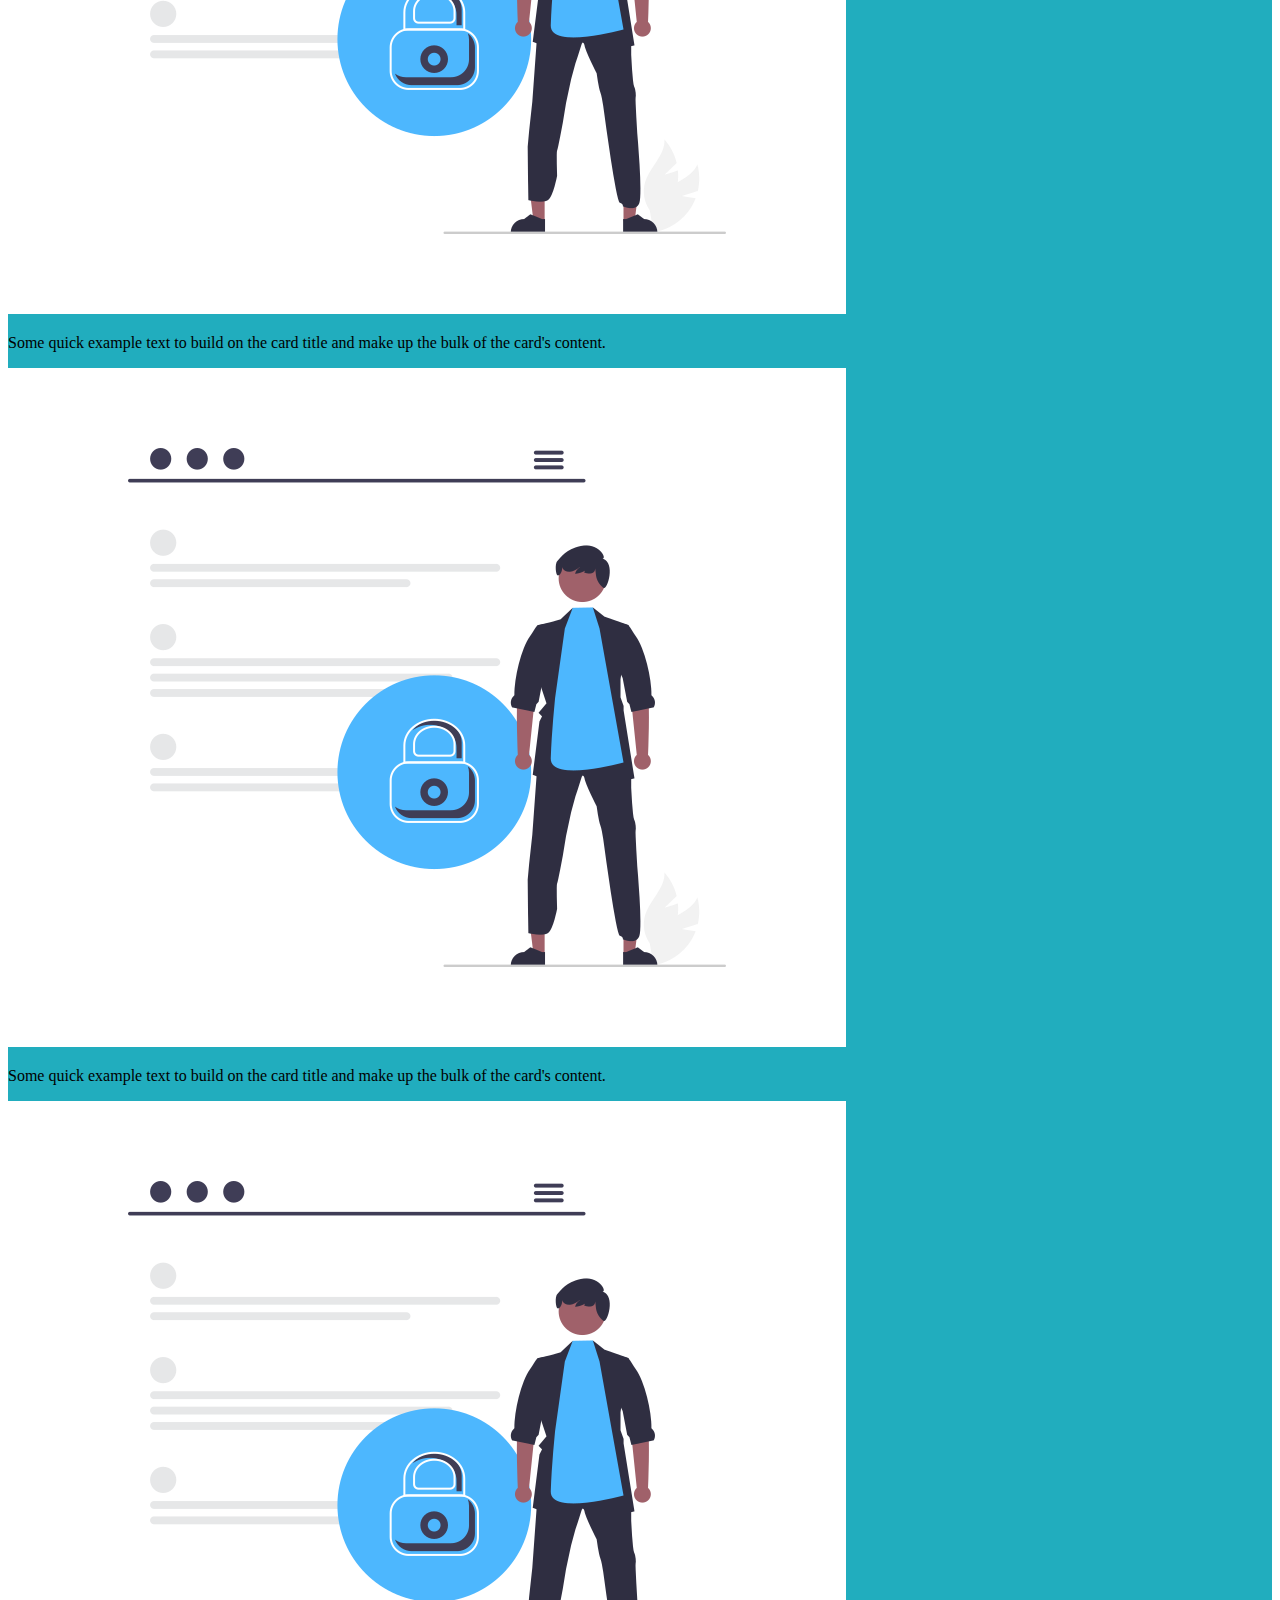
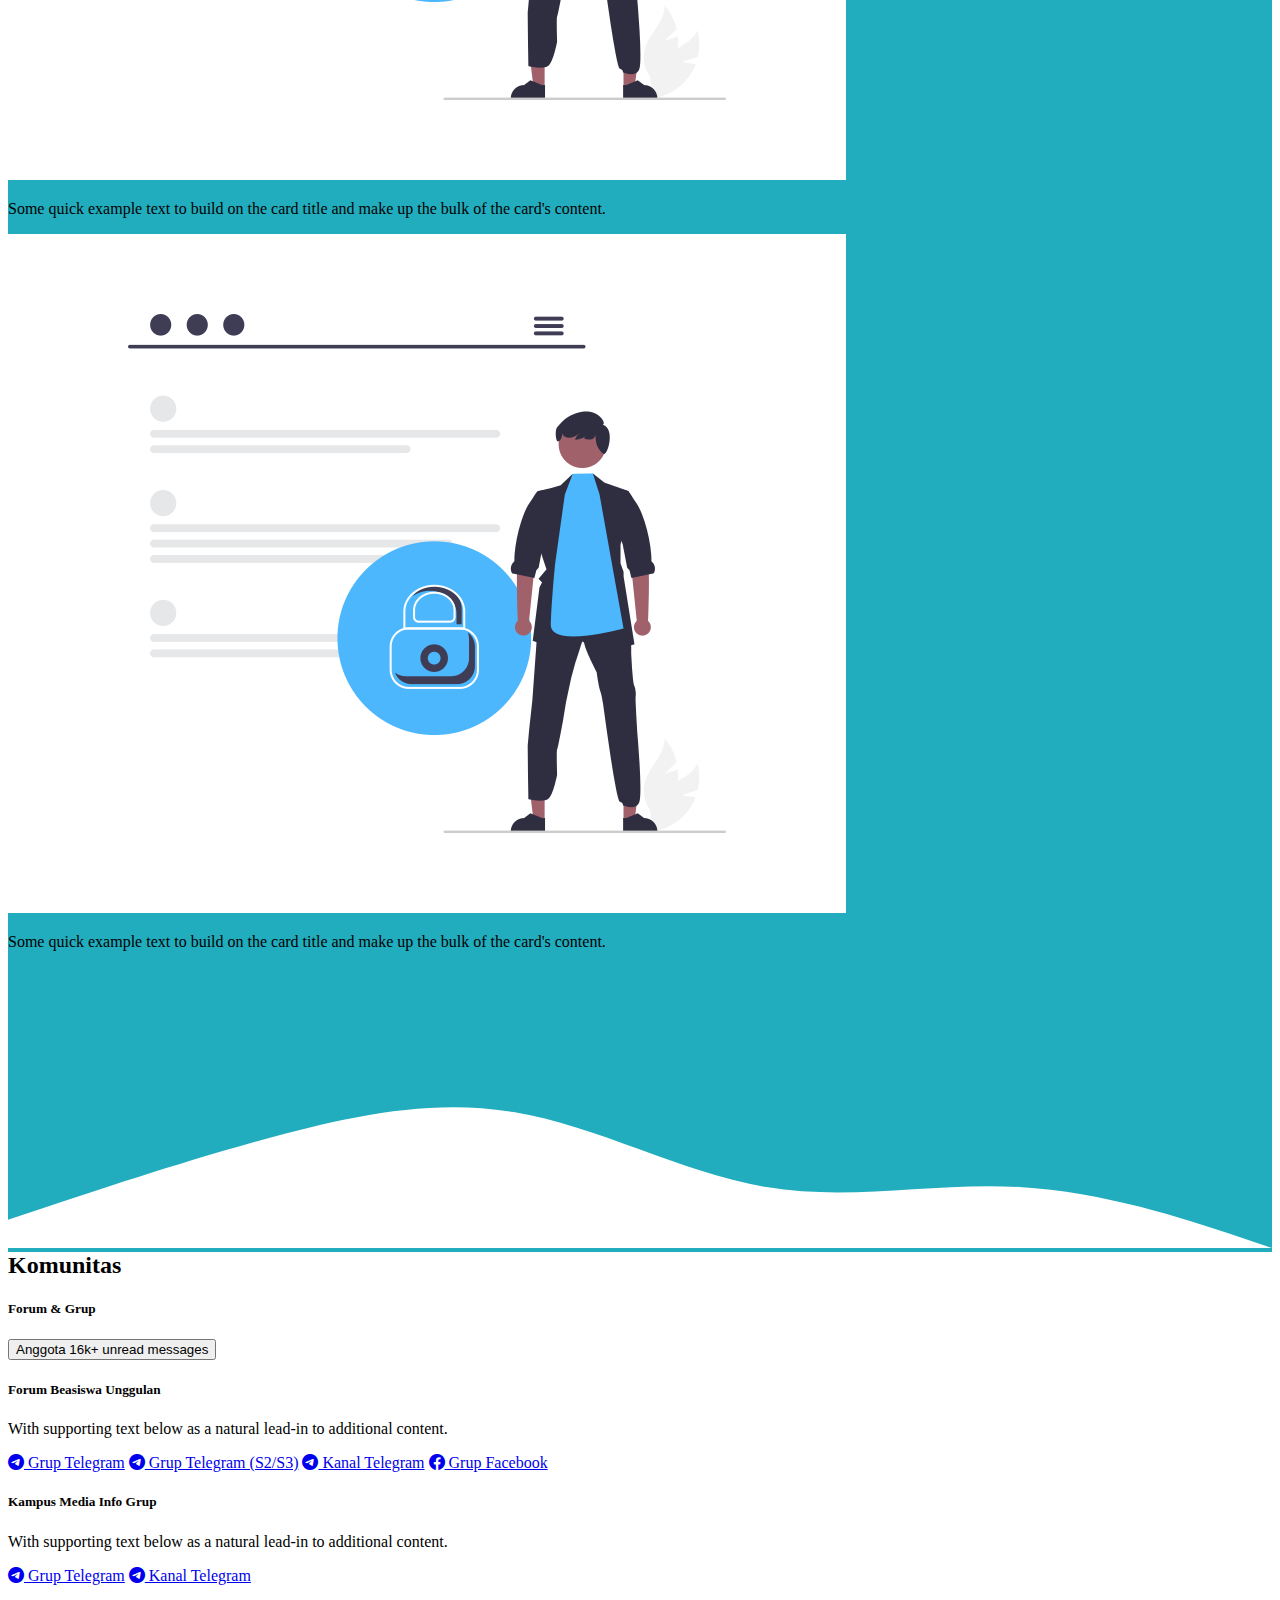
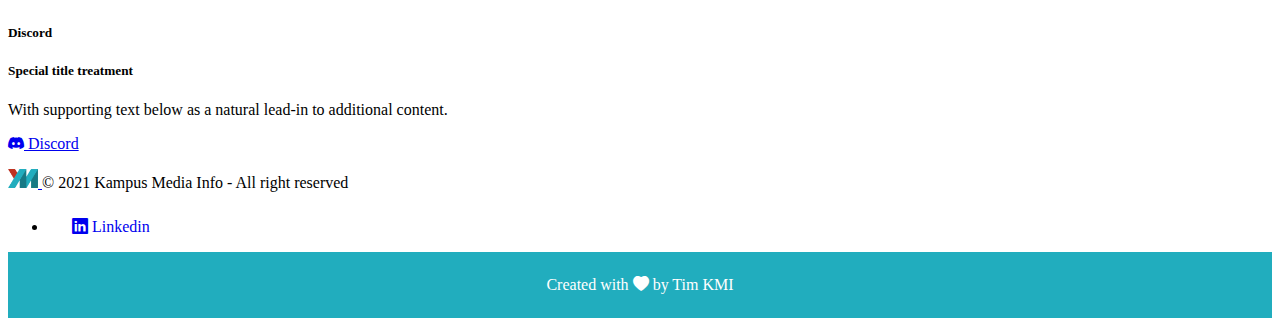
==== commit 99cf39ba: "tambah grup tele s2" ====
--- a/index.html
+++ b/index.html
@@ -72,8 +72,8 @@
     <div id="tentang">
       <h2  class="text-center mt-5">Tentang</h2>
       <div class="row justify-content-center mt-5 ms-4 me-4">
-        <div class="col-md-5 mt-4"><img src="img/bg3.jpg" alt="" width="400" height="250" /></div>
-        <div class="col-md-7 mt-4">Lorem, ipsum dolor sit amet consectetur adipisicing elit. Alias id debitis, praesentium quo ducimus pariatur, sit sed repudiandae, accusamus accusantium aperiam dignissimos? Sed perferendis, voluptate temporibus consequuntur a labore quisquam. Lorem ipsum dolor sit amet consectetur adipisicing elit. Mollitia error, adipisci maiores facilis consequuntur dolorum quo commodi quibusdam optio tenetur quidem expedita laudantium doloremque dolorem praesentium laboriosam non ipsa et delectus! Magnam perferendis dolore modi voluptatibus deserunt, rem saepe ducimus!/div>
+        <div class="col-md-4 mt-4"><img src="img/bg3.jpg" alt="" width="380" height="250" /></div>
+        <div class="col-md-6 mt-4">Lorem, ipsum dolor sit amet consectetur adipisicing elit. Alias id debitis, praesentium quo ducimus pariatur, sit sed repudiandae, accusamus accusantium aperiam dignissimos? Sed perferendis, voluptate temporibus consequuntur a labore quisquam. Lorem ipsum dolor sit amet consectetur adipisicing elit. Mollitia error, adipisci maiores facilis consequuntur dolorum quo commodi quibusdam optio tenetur quidem expedita laudantium doloremque dolorem praesentium laboriosam non ipsa et delectus! Magnam perferendis dolore modi voluptatibus deserunt, rem saepe ducimus!/div>
       </div>
           </div><svg xmlns="http://www.w3.org/2000/svg" viewBox="0 0 1440 320"><path fill="#21adbe" fill-opacity="1" d="M0,288L48,272C96,256,192,224,288,197.3C384,171,480,149,576,165.3C672,181,768,235,864,250.7C960,267,1056,245,1152,250.7C1248,256,1344,288,1392,304L1440,320L1440,320L1392,320C1344,320,1248,320,1152,320C1056,320,960,320,864,320C768,320,672,320,576,320C480,320,384,320,288,320C192,320,96,320,48,320L0,320Z"></path></svg></section>
     <!-- Akhir Tentang -->
@@ -142,18 +142,26 @@
         <h2  class="text-center">Komunitas</h2>
         <div class="card mt-5">
           <h5 class="card-header">Forum & Grup</h5>
-          <div class="card-body">
+          <div class="card-body">            
+            <button type="button" class="btn btn-primary position-relative mb-2">
+              Anggota
+              <span class="position-absolute top-0 start-100 translate-middle badge rounded-pill bg-danger">
+                16k+
+                <span class="visually-hidden">unread messages</span>
+              </span>
+            </button>
             <h5 class="card-title">Forum Beasiswa Unggulan</h5>
             <p class="card-text">With supporting text below as a natural lead-in to additional content.</p>
-            <a href="https://t.me/beasiswaunggulangroup" target="_blank" class="btn btn-danger"><i class="bi bi-telegram"></i> Grup Telegram</a>
-            <a href="https://t.me/beasiswaunggulan" target="_blank" class="btn btn-danger ms-1"><i class="bi bi-telegram"></i> Channel Telegram</a>
-            <a href="https://web.facebook.com/groups/663309737480716" target="_blank" class="btn btn-danger ms-1"><i class="bi bi-facebook"></i></a>
+            <a href="https://t.me/beasiswaunggulangroup" target="_blank" class="btn btn-danger m-1"><i class="bi bi-telegram"></i> Grup Telegram</a>
+            <a href="https://t.me/beasiswaunggulan_pascasarjana" target="_blank" class="btn btn-danger m-1"><i class="bi bi-telegram"></i> Grup Telegram (S2/S3)</a>
+            <a href="https://t.me/beasiswaunggulan" target="_blank" class="btn btn-danger m-1"><i class="bi bi-telegram"></i> Kanal Telegram</a>
+            <a href="https://web.facebook.com/groups/663309737480716" target="_blank" class="btn btn-danger m-1"><i class="bi bi-facebook"></i> Grup Facebook</a>
           </div>          
           <div class="card-body">
             <h5 class="card-title">Kampus Media Info Grup</h5>
             <p class="card-text">With supporting text below as a natural lead-in to additional content.</p>
-            <a href="https://t.me/kampusmedia" target="_blank" class="btn btn-danger"><i class="bi bi-telegram"></i> Grup Telegram</a>
-            <a href="https://t.me/kampusmediainfo" target="_blank" class="btn btn-danger ms-1"><i class="bi bi-telegram"></i> Channel Telegram</a>
+            <a href="https://t.me/kampusmedia" target="_blank" class="btn btn-danger m-1"><i class="bi bi-telegram"></i> Grup Telegram</a>
+            <a href="https://t.me/kampusmediainfo" target="_blank" class="btn btn-danger m-1"><i class="bi bi-telegram"></i> Kanal Telegram</a>
           </div>          
         </div>
         <br>
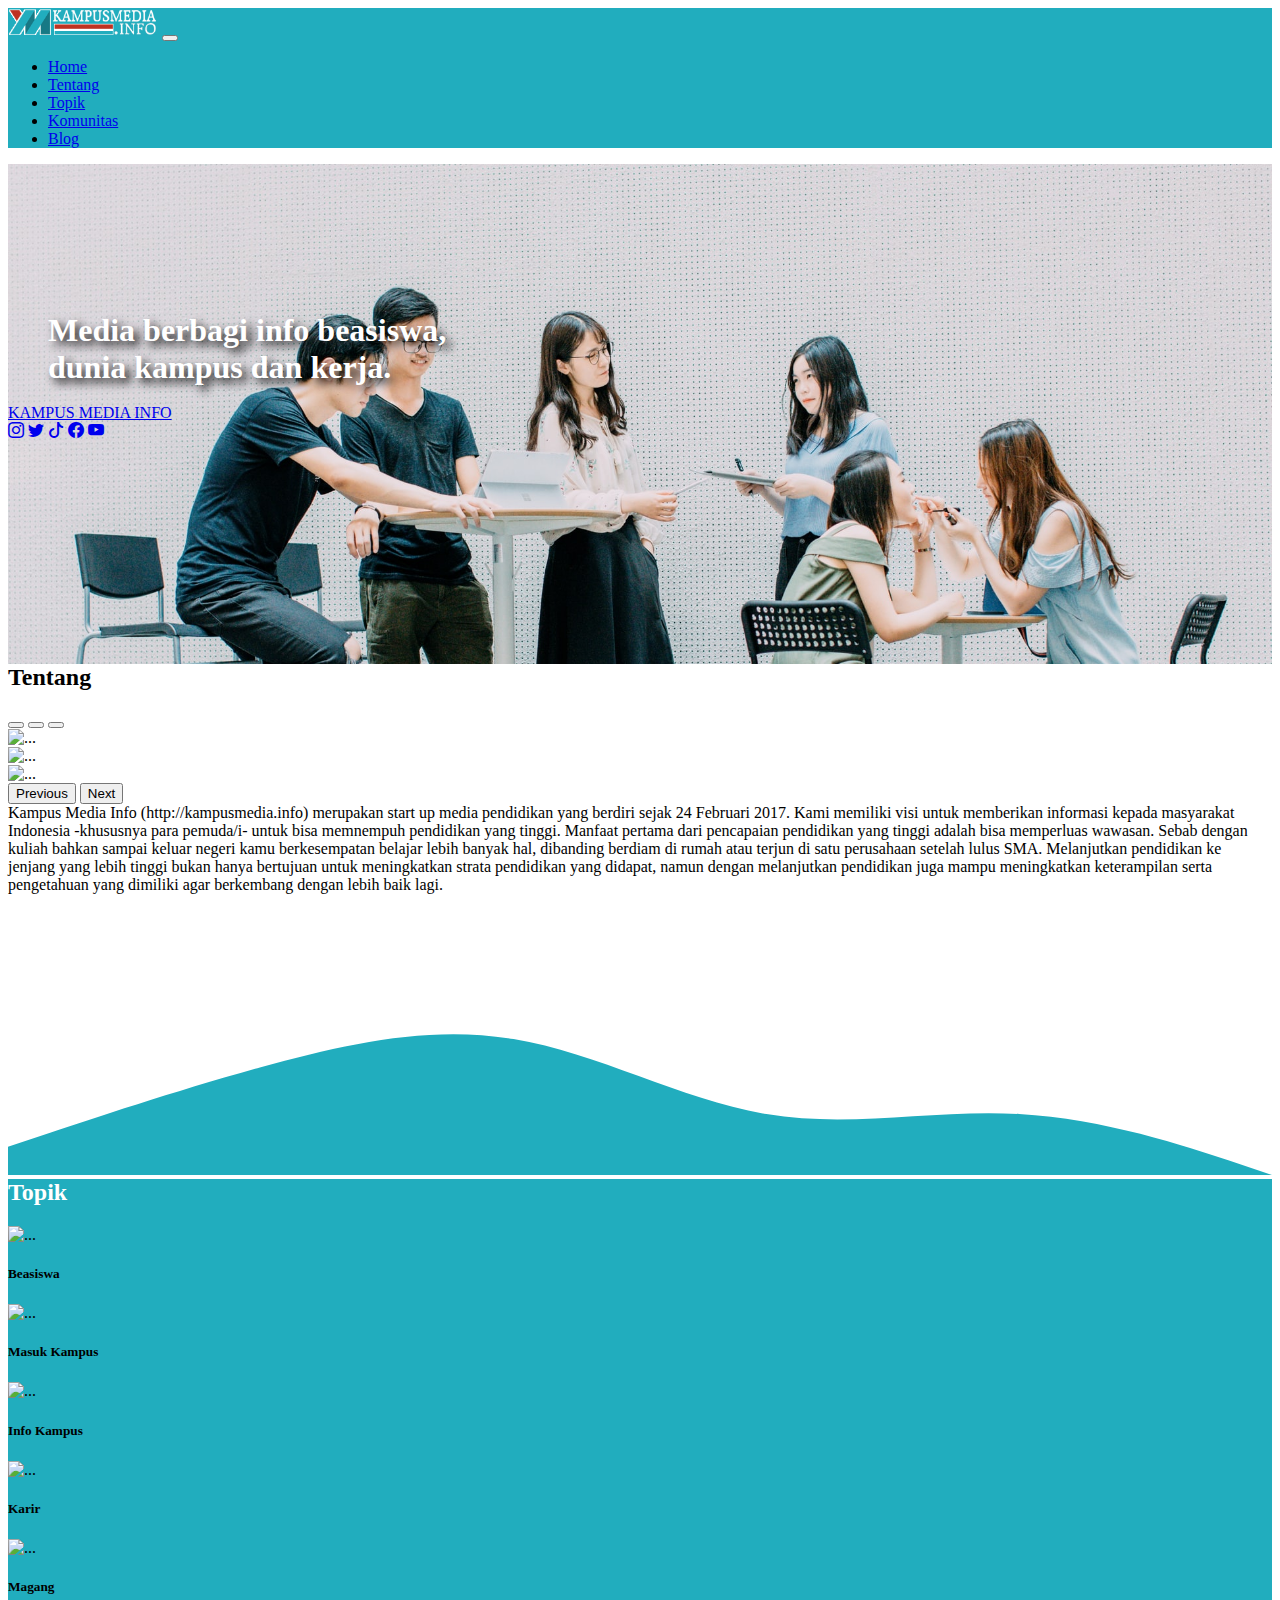
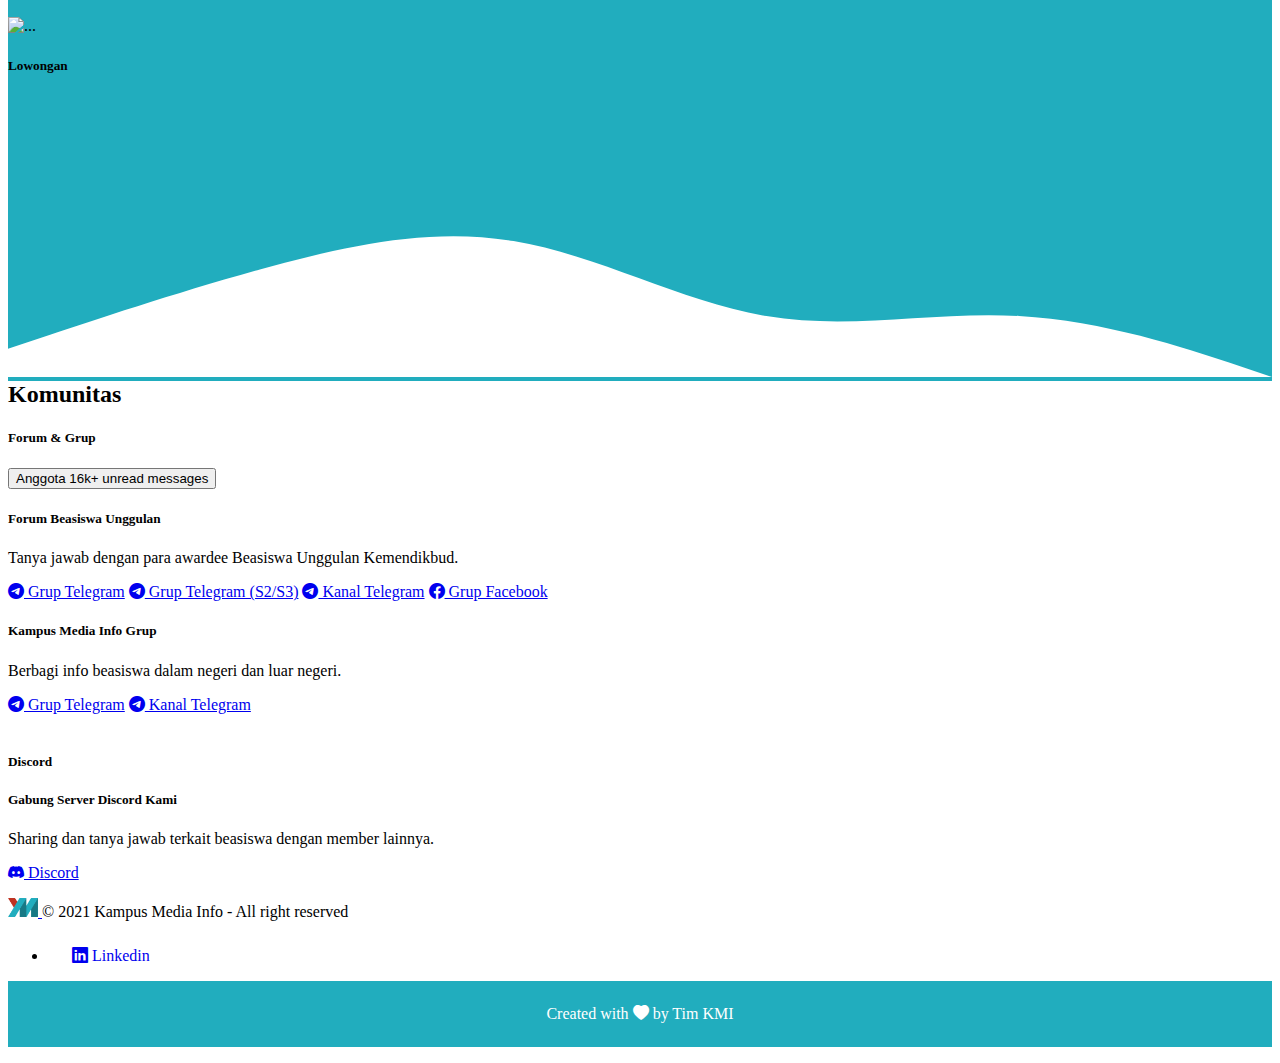
==== commit 729c1f9c: "update index html versi beta final" ====
--- a/index.html
+++ b/index.html
@@ -18,7 +18,7 @@
     <link rel="stylesheet" href="https://cdn.jsdelivr.net/npm/bootstrap-icons@1.7.2/font/bootstrap-icons.css" />
     <title>Kampus Media Info - Media berbagi info beasiswa, dunia kampus dan kerja.</title>
   </head>
-  <body>
+  <body id="home">
     <!-- <Awal Navbar -->
     <nav class="navbar navbar-expand-lg navbar-dark shadow p-3 rounded fixed-top" style="background-color: #21adbe">
       <div class="container">
@@ -29,7 +29,7 @@
         <div class="collapse navbar-collapse" id="navbarNavDropdown">
           <ul class="navbar-nav ms-auto">
             <li class="nav-item">
-              <a class="nav-link active" aria-current="page" href="#">Home</a>
+              <a class="nav-link active" aria-current="page" href="#home">Home</a>
             </li>
             <li class="nav-item">
               <a class="nav-link" href="#tentang">Tentang</a>
@@ -68,66 +68,97 @@
     </section>
 
     <!-- Tentang -->
-    <section>
-    <div id="tentang">
+    <section id="tentang">
+    <div>
       <h2  class="text-center mt-5">Tentang</h2>
       <div class="row justify-content-center mt-5 ms-4 me-4">
-        <div class="col-md-4 mt-4"><img src="img/bg3.jpg" alt="" width="380" height="250" /></div>
-        <div class="col-md-6 mt-4">Lorem, ipsum dolor sit amet consectetur adipisicing elit. Alias id debitis, praesentium quo ducimus pariatur, sit sed repudiandae, accusamus accusantium aperiam dignissimos? Sed perferendis, voluptate temporibus consequuntur a labore quisquam. Lorem ipsum dolor sit amet consectetur adipisicing elit. Mollitia error, adipisci maiores facilis consequuntur dolorum quo commodi quibusdam optio tenetur quidem expedita laudantium doloremque dolorem praesentium laboriosam non ipsa et delectus! Magnam perferendis dolore modi voluptatibus deserunt, rem saepe ducimus!/div>
+        <div class="col-md-4 mt-4"><div id="carouselExampleIndicators" class="carousel slide" data-bs-ride="carousel">
+          <div class="carousel-indicators">
+            <button type="button" data-bs-target="#carouselExampleIndicators" data-bs-slide-to="0" class="active" aria-current="true" aria-label="Slide 1"></button>
+            <button type="button" data-bs-target="#carouselExampleIndicators" data-bs-slide-to="1" aria-label="Slide 2"></button>
+            <button type="button" data-bs-target="#carouselExampleIndicators" data-bs-slide-to="2" aria-label="Slide 3"></button>
+          </div>
+          <div class="carousel-inner">
+            <div class="carousel-item active">
+              <img src="img/slide1.jpg" class="d-block w-100" alt="...">
+            </div>
+            <div class="carousel-item">
+              <img src="img/slide2.jpg" class="d-block w-100" alt="...">
+            </div>
+            <div class="carousel-item">
+              <img src="img/slide3.jpg" class="d-block w-100" alt="...">
+            </div>
+          </div>
+          <button class="carousel-control-prev" type="button" data-bs-target="#carouselExampleIndicators" data-bs-slide="prev">
+            <span class="carousel-control-prev-icon" aria-hidden="true"></span>
+            <span class="visually-hidden">Previous</span>
+          </button>
+          <button class="carousel-control-next" type="button" data-bs-target="#carouselExampleIndicators" data-bs-slide="next">
+            <span class="carousel-control-next-icon" aria-hidden="true"></span>
+            <span class="visually-hidden">Next</span>
+          </button>
+        </div></div>
+        <div class="col-md-6 mt-4 text-center align-middle">Kampus Media Info (http://kampusmedia.info) merupakan start up media pendidikan yang berdiri sejak 24 Februari 2017. Kami memiliki visi untuk memberikan informasi kepada masyarakat Indonesia -khususnya para pemuda/i- untuk bisa memnempuh pendidikan yang tinggi. Manfaat pertama dari pencapaian pendidikan yang tinggi adalah bisa memperluas wawasan. Sebab dengan kuliah bahkan sampai keluar negeri kamu berkesempatan belajar lebih banyak hal, dibanding berdiam di rumah atau terjun di satu perusahaan setelah lulus SMA. Melanjutkan pendidikan ke jenjang yang lebih tinggi bukan hanya bertujuan untuk meningkatkan strata pendidikan yang didapat, namun dengan melanjutkan pendidikan juga mampu meningkatkan keterampilan serta pengetahuan yang dimiliki agar berkembang dengan lebih baik lagi.
       </div>
           </div><svg xmlns="http://www.w3.org/2000/svg" viewBox="0 0 1440 320"><path fill="#21adbe" fill-opacity="1" d="M0,288L48,272C96,256,192,224,288,197.3C384,171,480,149,576,165.3C672,181,768,235,864,250.7C960,267,1056,245,1152,250.7C1248,256,1344,288,1392,304L1440,320L1440,320L1392,320C1344,320,1248,320,1152,320C1056,320,960,320,864,320C768,320,672,320,576,320C480,320,384,320,288,320C192,320,96,320,48,320L0,320Z"></path></svg></section>
     <!-- Akhir Tentang -->
 
     <!-- Topik -->
-    <section class="topik">
-      <h2  id="topik" class="text-center">Topik</h2>
+    <section id="topik" class="topik">
+      <h2   class="text-center">Topik</h2>
     <div class="container">
       <div class="row">        
         <div class="col-md-4">
           <div class="card m-3">
-            <img src="img/content/6.png" class="card-img-top" alt="..." />
-            <div class="card-body">
-              <p class="card-text">Some quick example text to build on the card title and make up the bulk of the card's content.</p>
-            </div>
-          </div>
-        </div>
-        <div class="col-md-4">
-          <div class="card m-3">
-            <img src="img/content/6.png" class="card-img-top" alt="..." />
-            <div class="card-body">
-              <p class="card-text">Some quick example text to build on the card title and make up the bulk of the card's content.</p>
-            </div>
-          </div>
-        </div>
-        <div class="col-md-4">
-          <div class="card m-3">
-            <img src="img/content/6.png" class="card-img-top" alt="..." />
-            <div class="card-body">
-              <p class="card-text">Some quick example text to build on the card title and make up the bulk of the card's content.</p>
-            </div>
-          </div>
-        </div>
-        <div class="col-md-4">
-          <div class="card m-3">
-            <img src="img/content/6.png" class="card-img-top" alt="..." />
-            <div class="card-body">
-              <p class="card-text">Some quick example text to build on the card title and make up the bulk of the card's content.</p>
-            </div>
-          </div>
-        </div>
-        <div class="col-md-4">
-          <div class="card m-3">
-            <img src="img/content/6.png" class="card-img-top" alt="..." />
-            <div class="card-body">
-              <p class="card-text">Some quick example text to build on the card title and make up the bulk of the card's content.</p>
+            <img src="img/content/1.jpg" class="card-img-top" alt="..." />
+            <div class="card-body">
+              <h5 class="card-text text-center">Beasiswa</h5>
+              <p class="card-text"></p>
+            </div>
+          </div>
+        </div>
+        <div class="col-md-4">
+          <div class="card m-3">
+            <img src="img/content/2.jpg" class="card-img-top" alt="..." />
+            <div class="card-body">
+              <h5 class="card-text text-center">Masuk Kampus</h5>
+              <p class="card-text"></p>
+            </div>
+          </div>
+        </div>
+        <div class="col-md-4">
+          <div class="card m-3">
+            <img src="img/content/3.jpg" class="card-img-top" alt="..." />
+            <div class="card-body">
+              <h5 class="card-text text-center">Info Kampus</h5>
+              <p class="card-text"></p>
+            </div>
+          </div>
+        </div>
+        <div class="col-md-4">
+          <div class="card m-3">
+            <img src="img/content/4.jpg" class="card-img-top" alt="..." />
+            <div class="card-body">
+              <h5 class="card-text text-center">Karir</h5>
+              <p class="card-text"></p>
+            </div>
+          </div>
+        </div>
+        <div class="col-md-4">
+          <div class="card m-3">
+            <img src="img/content/5.jpg" class="card-img-top" alt="..." />
+            <div class="card-body">
+              <h5 class="card-text text-center">Magang</h5>
+              <p class="card-text"></p>
             </div>
           </div>
         </div>        
         <div class="col-md-4">
           <div class="card m-3">
-            <img src="img/content/6.png" class="card-img-top" alt="..." />
-            <div class="card-body">
-              <p class="card-text">Some quick example text to build on the card title and make up the bulk of the card's content.</p>
+            <img src="img/content/6.jpg" class="card-img-top" alt="..." />
+            <div class="card-body">
+              <h5 class="card-text text-center">Lowongan</h5>
+              <p class="card-text"></p>
             </div>
           </div>
         </div>        
@@ -151,7 +182,7 @@
               </span>
             </button>
             <h5 class="card-title">Forum Beasiswa Unggulan</h5>
-            <p class="card-text">With supporting text below as a natural lead-in to additional content.</p>
+            <p class="card-text">Tanya jawab dengan para awardee Beasiswa Unggulan Kemendikbud.</p>
             <a href="https://t.me/beasiswaunggulangroup" target="_blank" class="btn btn-danger m-1"><i class="bi bi-telegram"></i> Grup Telegram</a>
             <a href="https://t.me/beasiswaunggulan_pascasarjana" target="_blank" class="btn btn-danger m-1"><i class="bi bi-telegram"></i> Grup Telegram (S2/S3)</a>
             <a href="https://t.me/beasiswaunggulan" target="_blank" class="btn btn-danger m-1"><i class="bi bi-telegram"></i> Kanal Telegram</a>
@@ -159,7 +190,7 @@
           </div>          
           <div class="card-body">
             <h5 class="card-title">Kampus Media Info Grup</h5>
-            <p class="card-text">With supporting text below as a natural lead-in to additional content.</p>
+            <p class="card-text">Berbagi info beasiswa dalam negeri dan luar negeri.</p>
             <a href="https://t.me/kampusmedia" target="_blank" class="btn btn-danger m-1"><i class="bi bi-telegram"></i> Grup Telegram</a>
             <a href="https://t.me/kampusmediainfo" target="_blank" class="btn btn-danger m-1"><i class="bi bi-telegram"></i> Kanal Telegram</a>
           </div>          
@@ -168,8 +199,8 @@
         <div class="card">
           <h5 class="card-header">Discord</h5>
           <div class="card-body">
-            <h5 class="card-title">Special title treatment</h5>
-            <p class="card-text">With supporting text below as a natural lead-in to additional content.</p>
+            <h5 class="card-title">Gabung Server Discord Kami</h5>
+            <p class="card-text">Sharing dan tanya jawab terkait beasiswa dengan member lainnya.</p>
             <a href="https://discord.gg/amrNhNN6Am" target="_blank" class="btn btn-danger"><i class="bi bi-discord"></i> Discord</a>
           </div>          
         </div>
--- a/style.css
+++ b/style.css
@@ -20,7 +20,7 @@
 }
 
 .instagram:hover {
-  background-color: #125688;
+  background-color: #b02e8e;
   color: #fff;
 }
 
@@ -71,6 +71,14 @@
   background-color: #21adbe;
 }
 
-#topik {
-  color: #fff;
+#topik p {
+  color: rgb(0, 0, 0);
 }
+
+#topik h2 {
+  color: rgb(255, 255, 255);
+}
+
+section {
+  scroll-margin-top: 100px;
+}
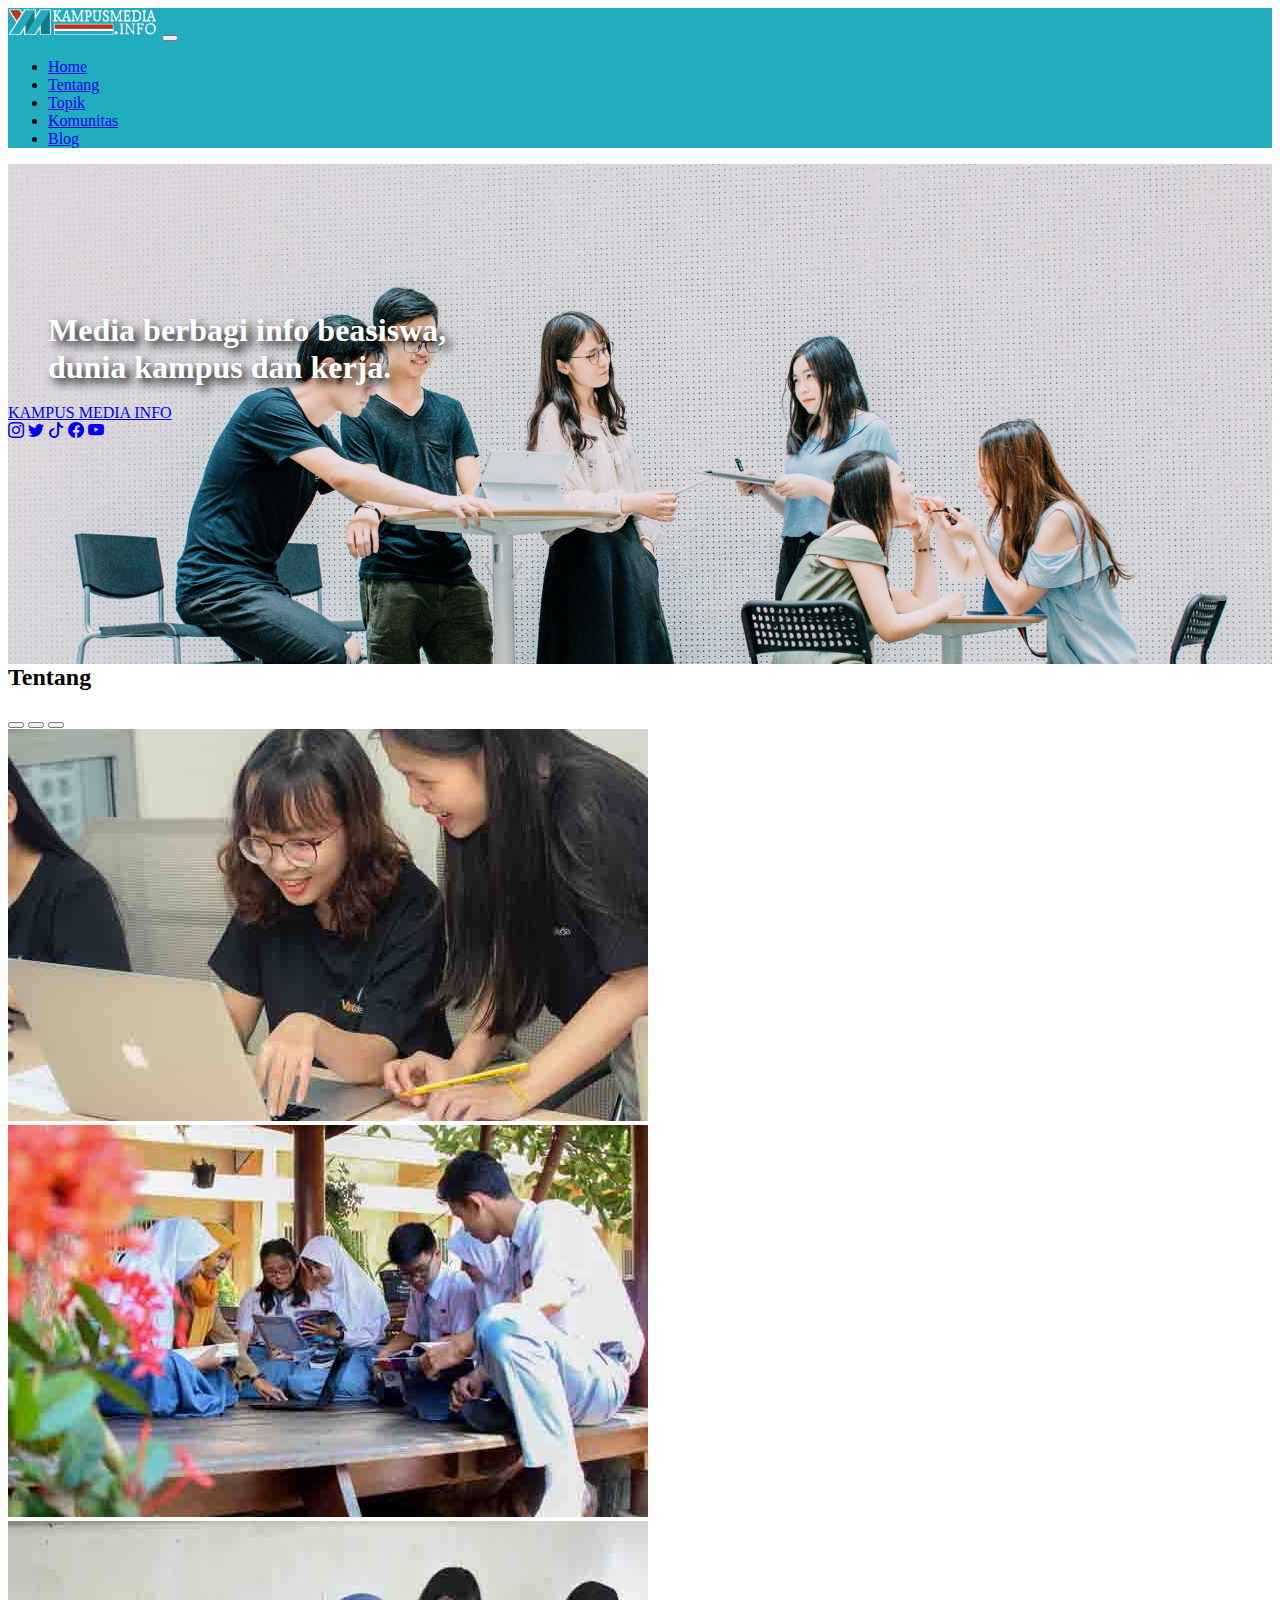
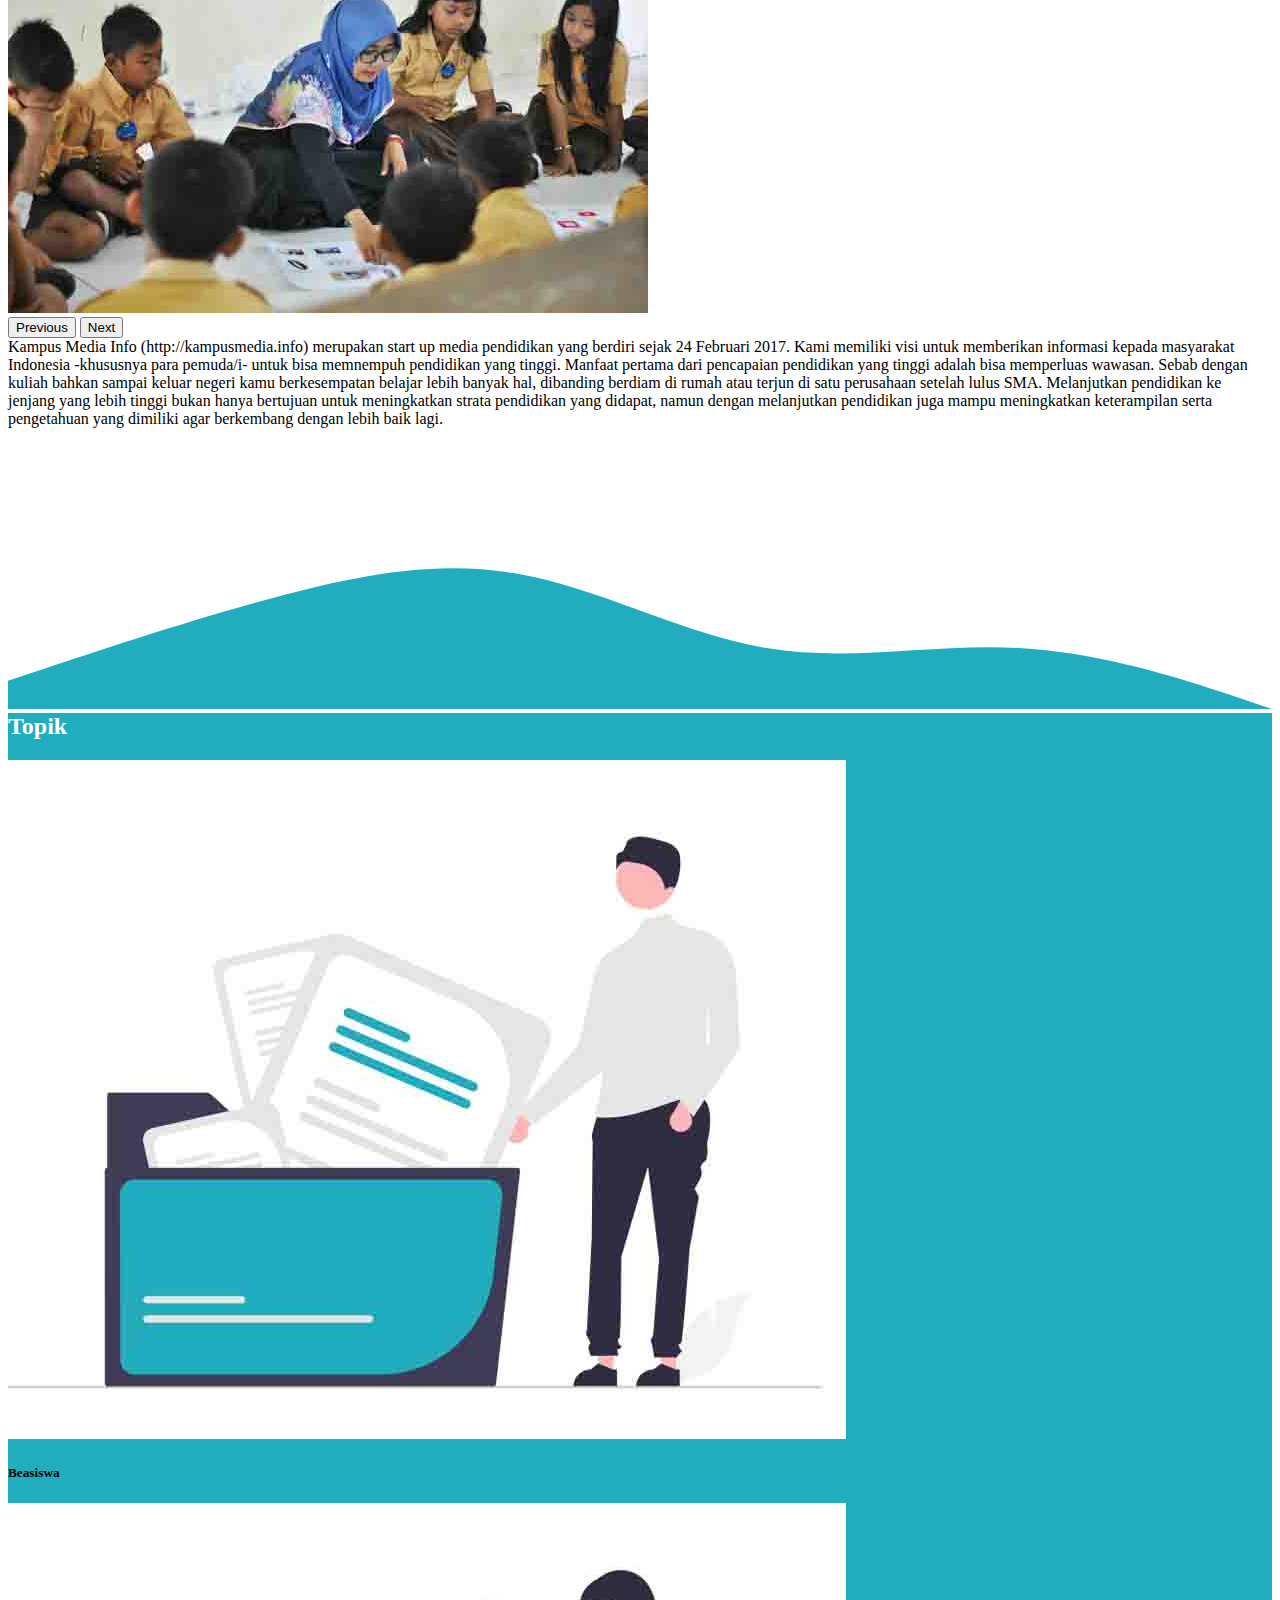
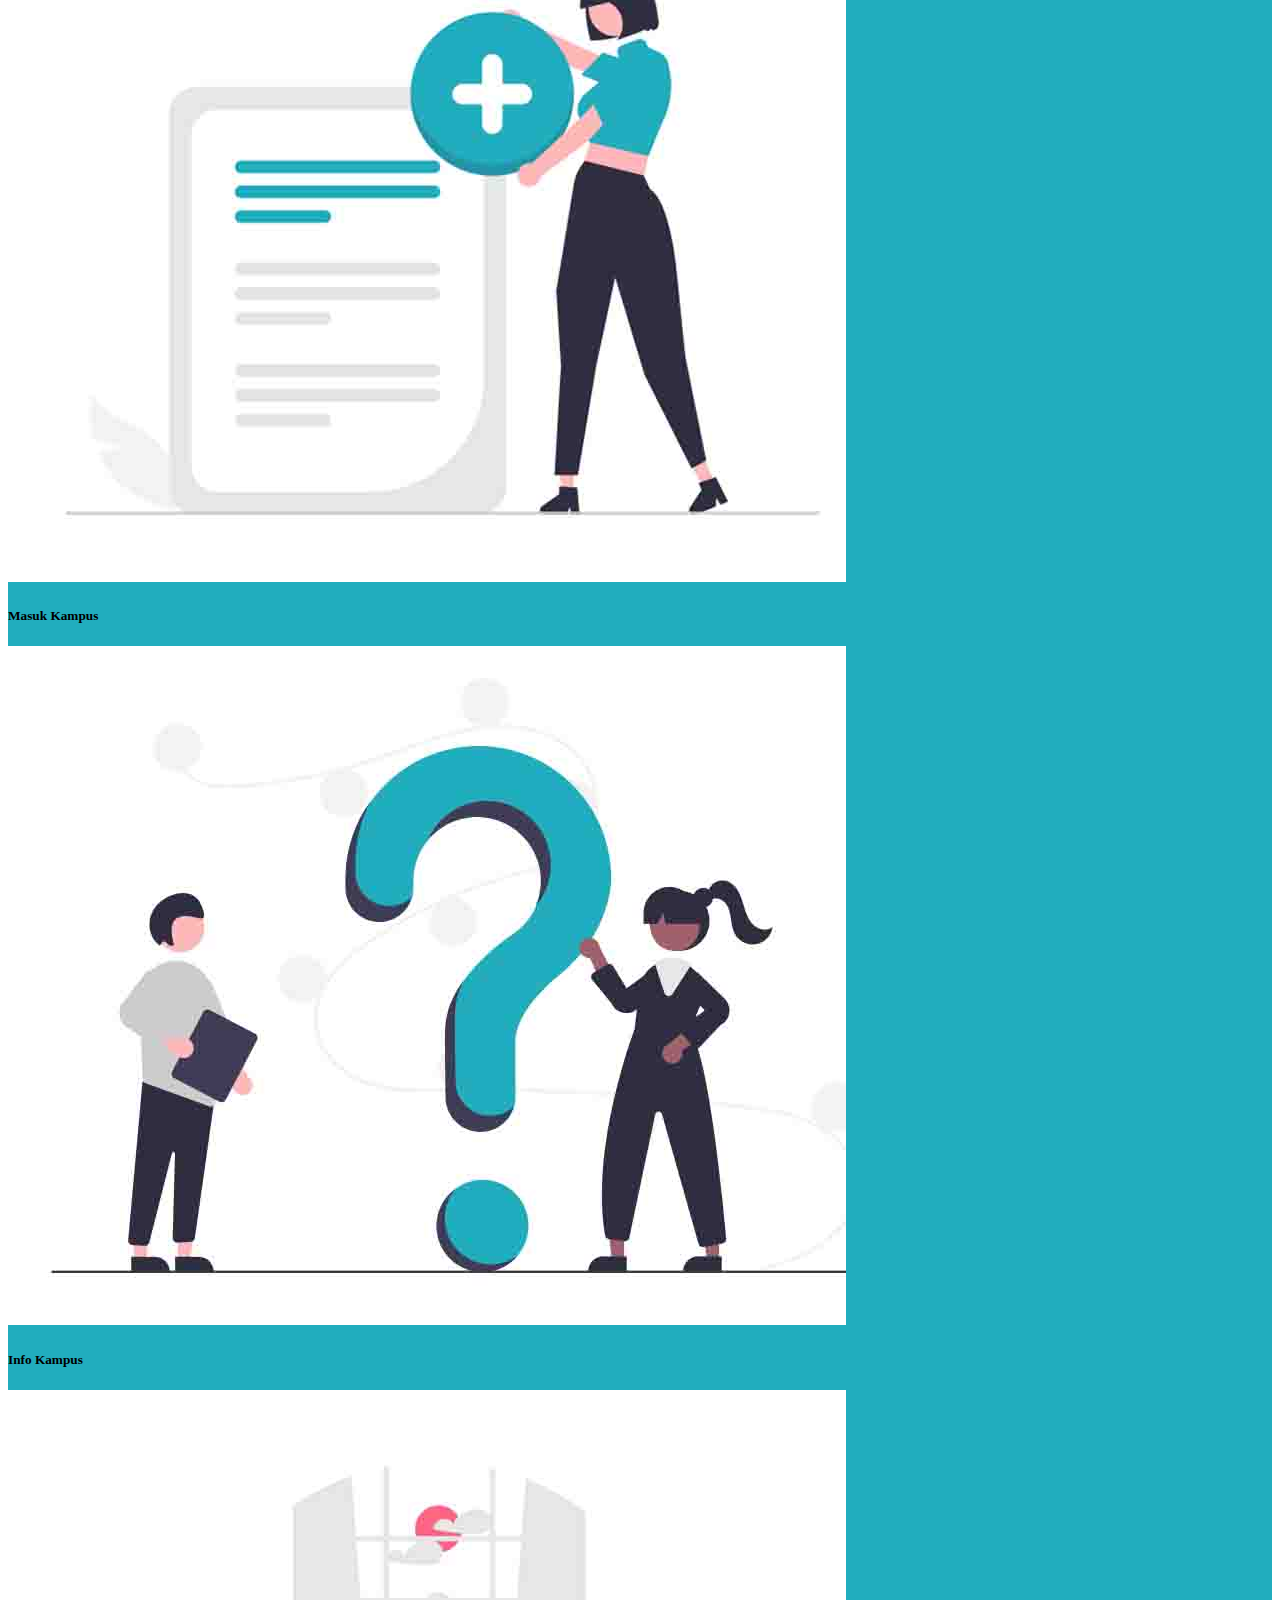
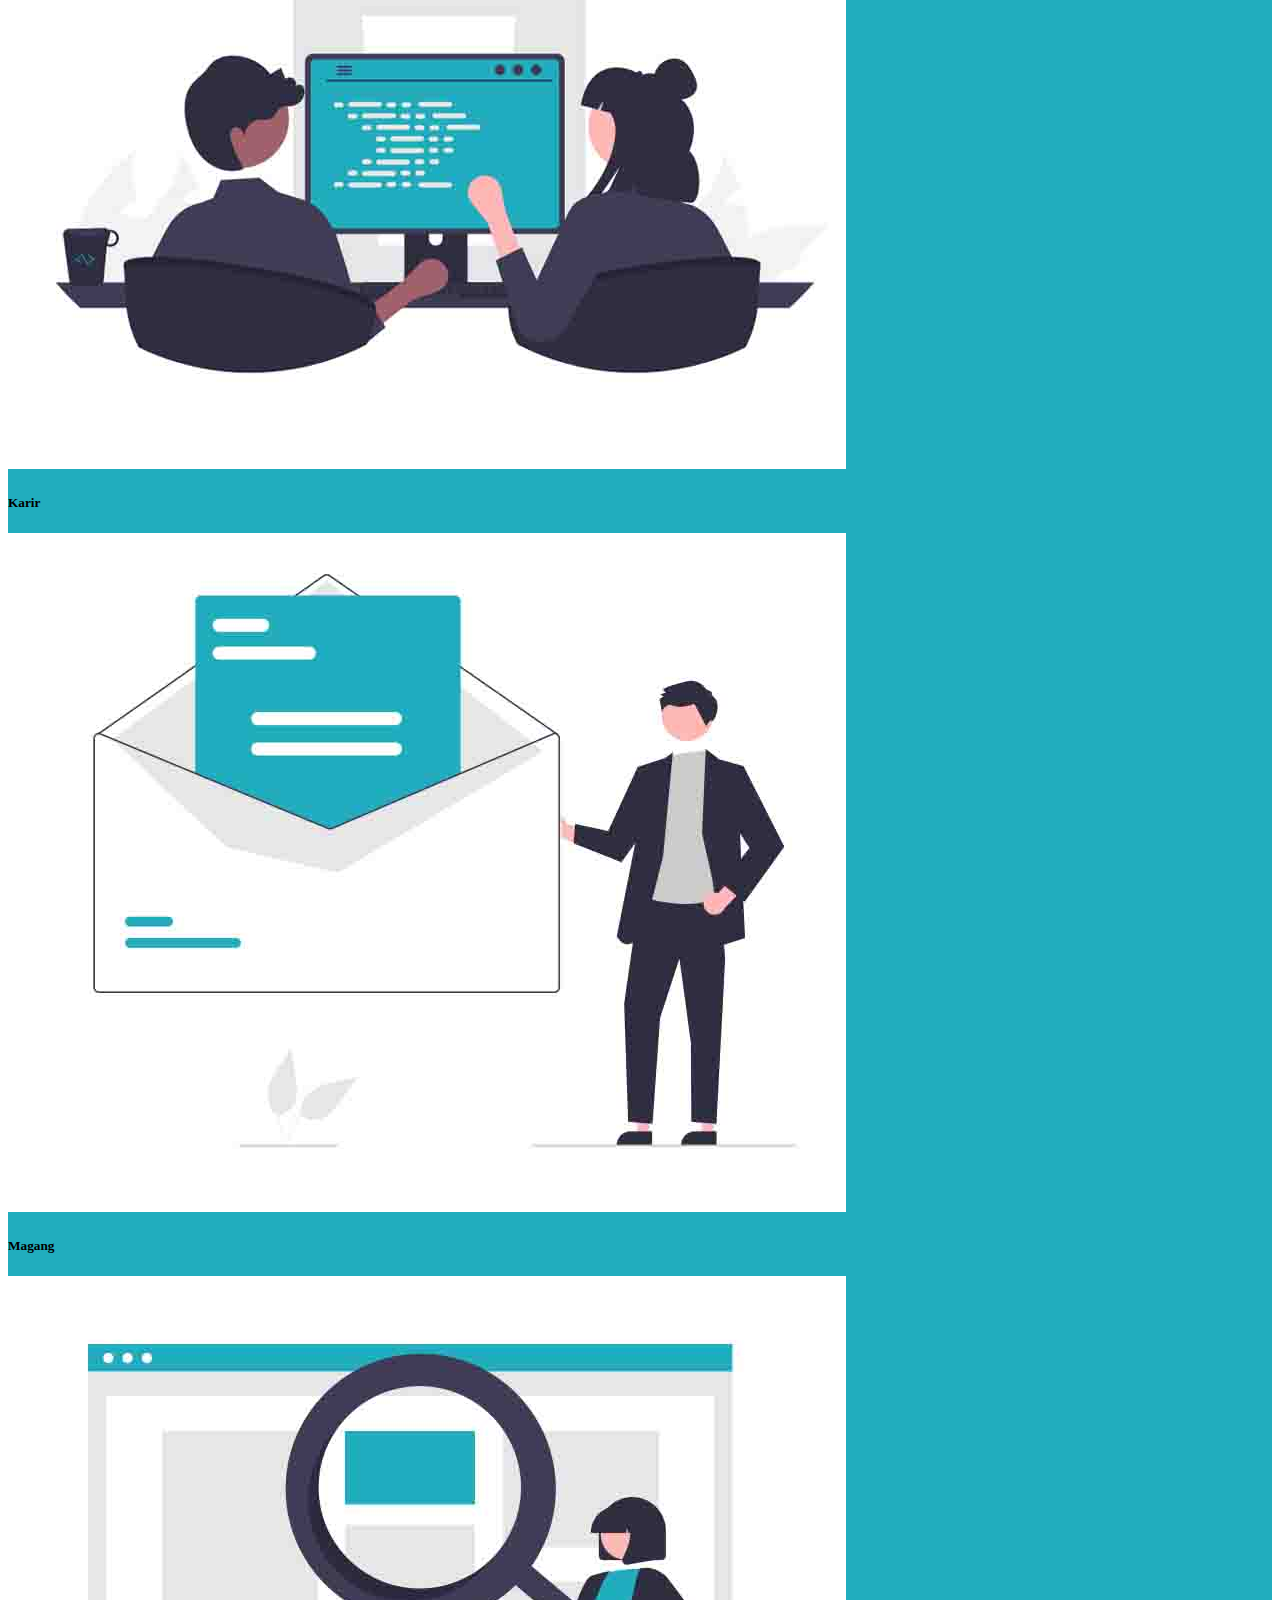
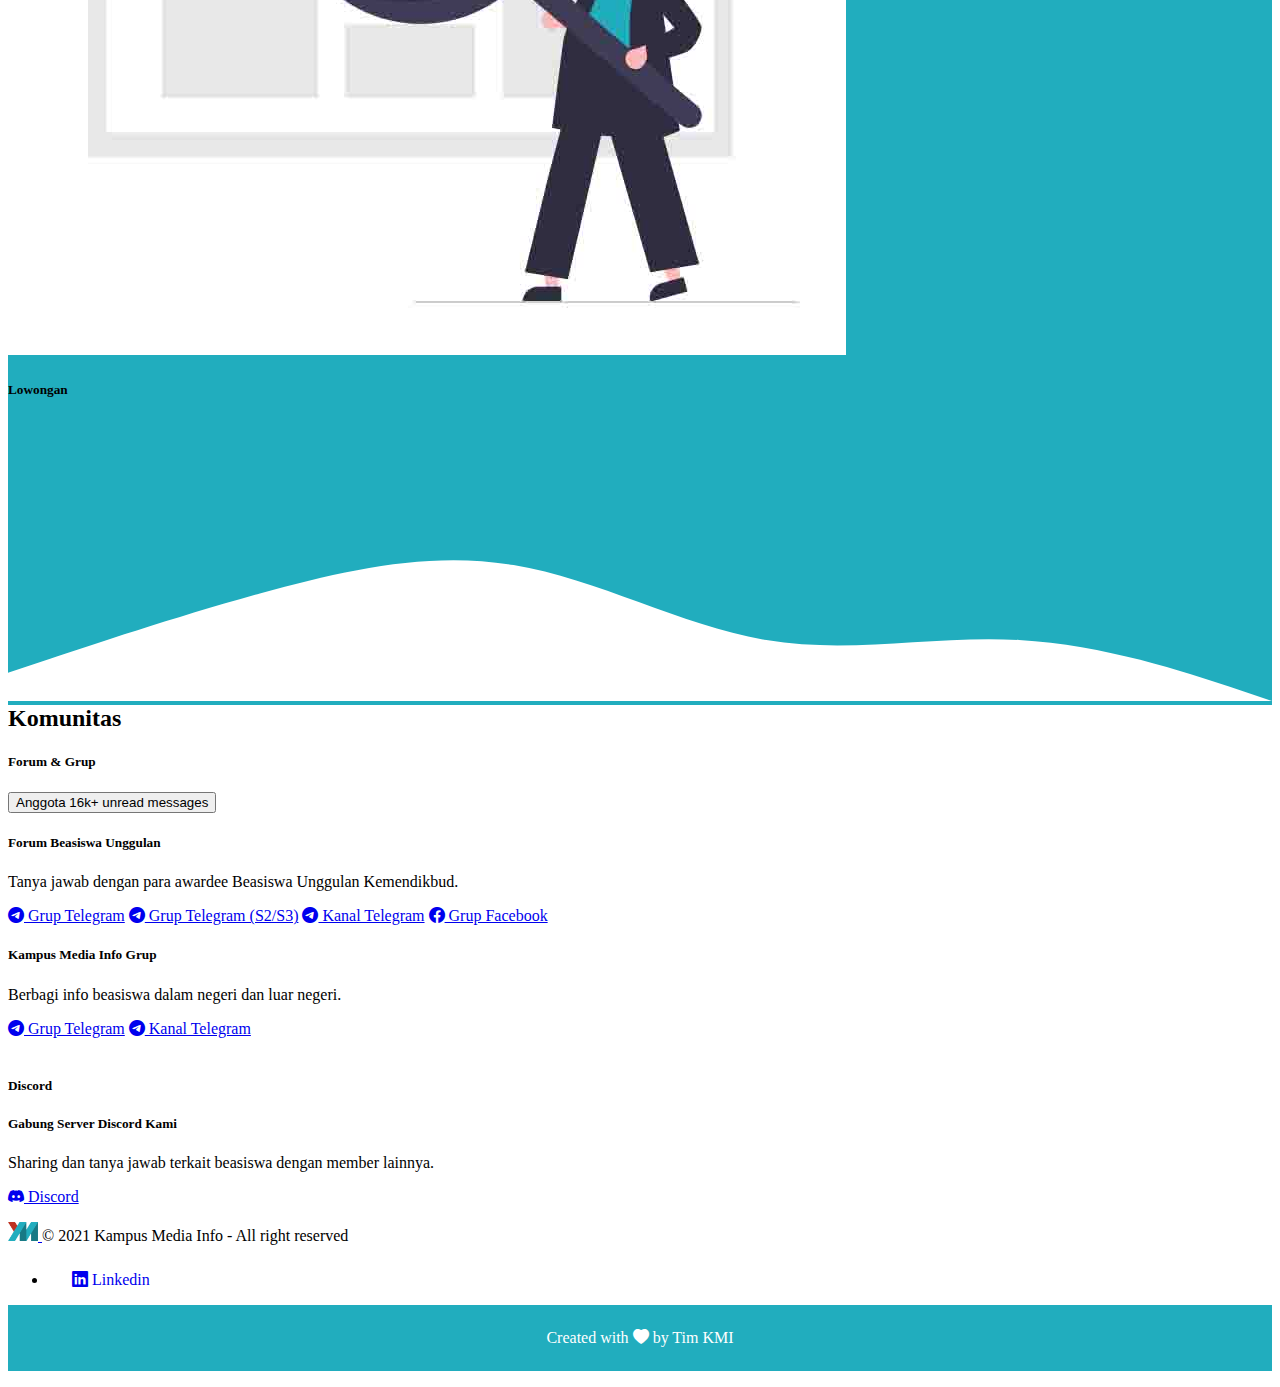
==== commit b106fc11: "edit root foto topik" ====
--- a/index.html
+++ b/index.html
@@ -110,7 +110,7 @@
       <div class="row">        
         <div class="col-md-4">
           <div class="card m-3">
-            <img src="img/content/1.jpg" class="card-img-top" alt="..." />
+            <img src="img/1.jpg" class="card-img-top" alt="..." />
             <div class="card-body">
               <h5 class="card-text text-center">Beasiswa</h5>
               <p class="card-text"></p>
@@ -119,7 +119,7 @@
         </div>
         <div class="col-md-4">
           <div class="card m-3">
-            <img src="img/content/2.jpg" class="card-img-top" alt="..." />
+            <img src="img/2.jpg" class="card-img-top" alt="..." />
             <div class="card-body">
               <h5 class="card-text text-center">Masuk Kampus</h5>
               <p class="card-text"></p>
@@ -128,7 +128,7 @@
         </div>
         <div class="col-md-4">
           <div class="card m-3">
-            <img src="img/content/3.jpg" class="card-img-top" alt="..." />
+            <img src="img/3.jpg" class="card-img-top" alt="..." />
             <div class="card-body">
               <h5 class="card-text text-center">Info Kampus</h5>
               <p class="card-text"></p>
@@ -137,7 +137,7 @@
         </div>
         <div class="col-md-4">
           <div class="card m-3">
-            <img src="img/content/4.jpg" class="card-img-top" alt="..." />
+            <img src="img/4.jpg" class="card-img-top" alt="..." />
             <div class="card-body">
               <h5 class="card-text text-center">Karir</h5>
               <p class="card-text"></p>
@@ -146,7 +146,7 @@
         </div>
         <div class="col-md-4">
           <div class="card m-3">
-            <img src="img/content/5.jpg" class="card-img-top" alt="..." />
+            <img src="img/5.jpg" class="card-img-top" alt="..." />
             <div class="card-body">
               <h5 class="card-text text-center">Magang</h5>
               <p class="card-text"></p>
@@ -155,7 +155,7 @@
         </div>        
         <div class="col-md-4">
           <div class="card m-3">
-            <img src="img/content/6.jpg" class="card-img-top" alt="..." />
+            <img src="img/6.jpg" class="card-img-top" alt="..." />
             <div class="card-body">
               <h5 class="card-text text-center">Lowongan</h5>
               <p class="card-text"></p>
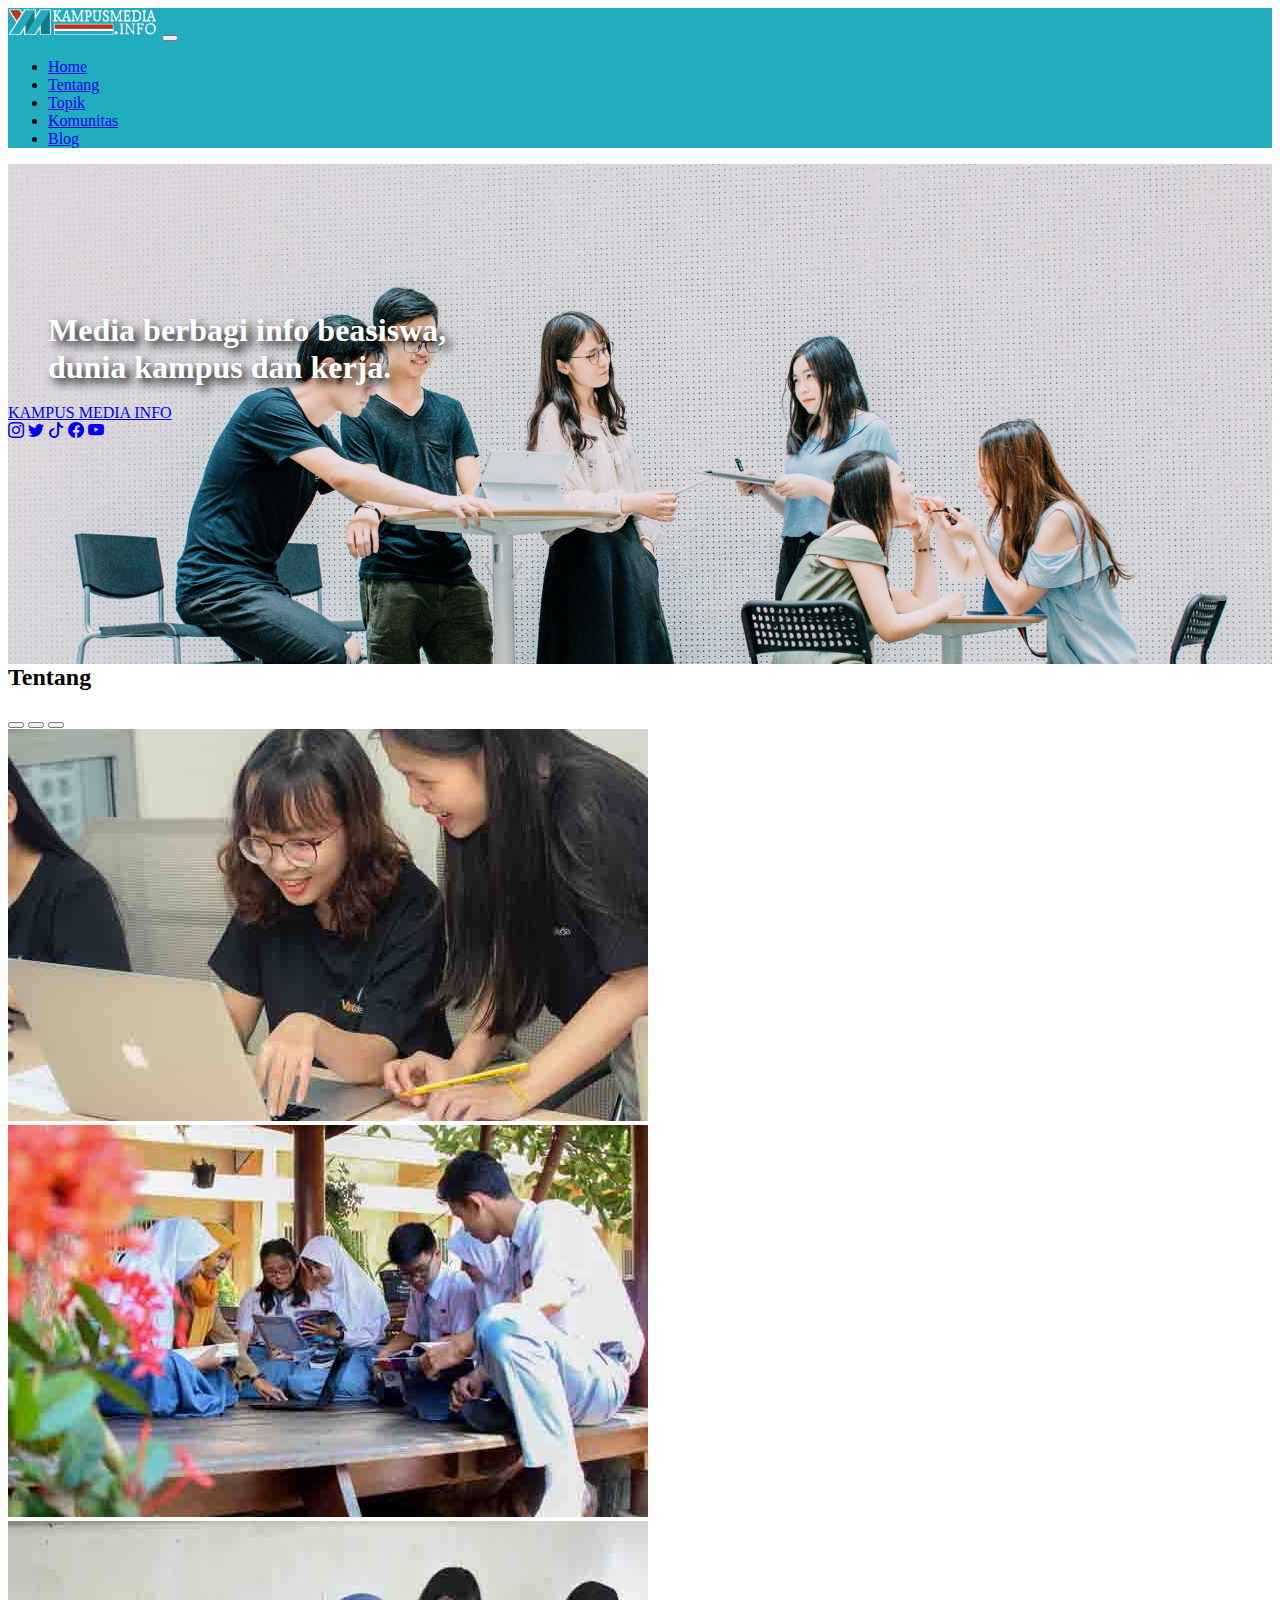
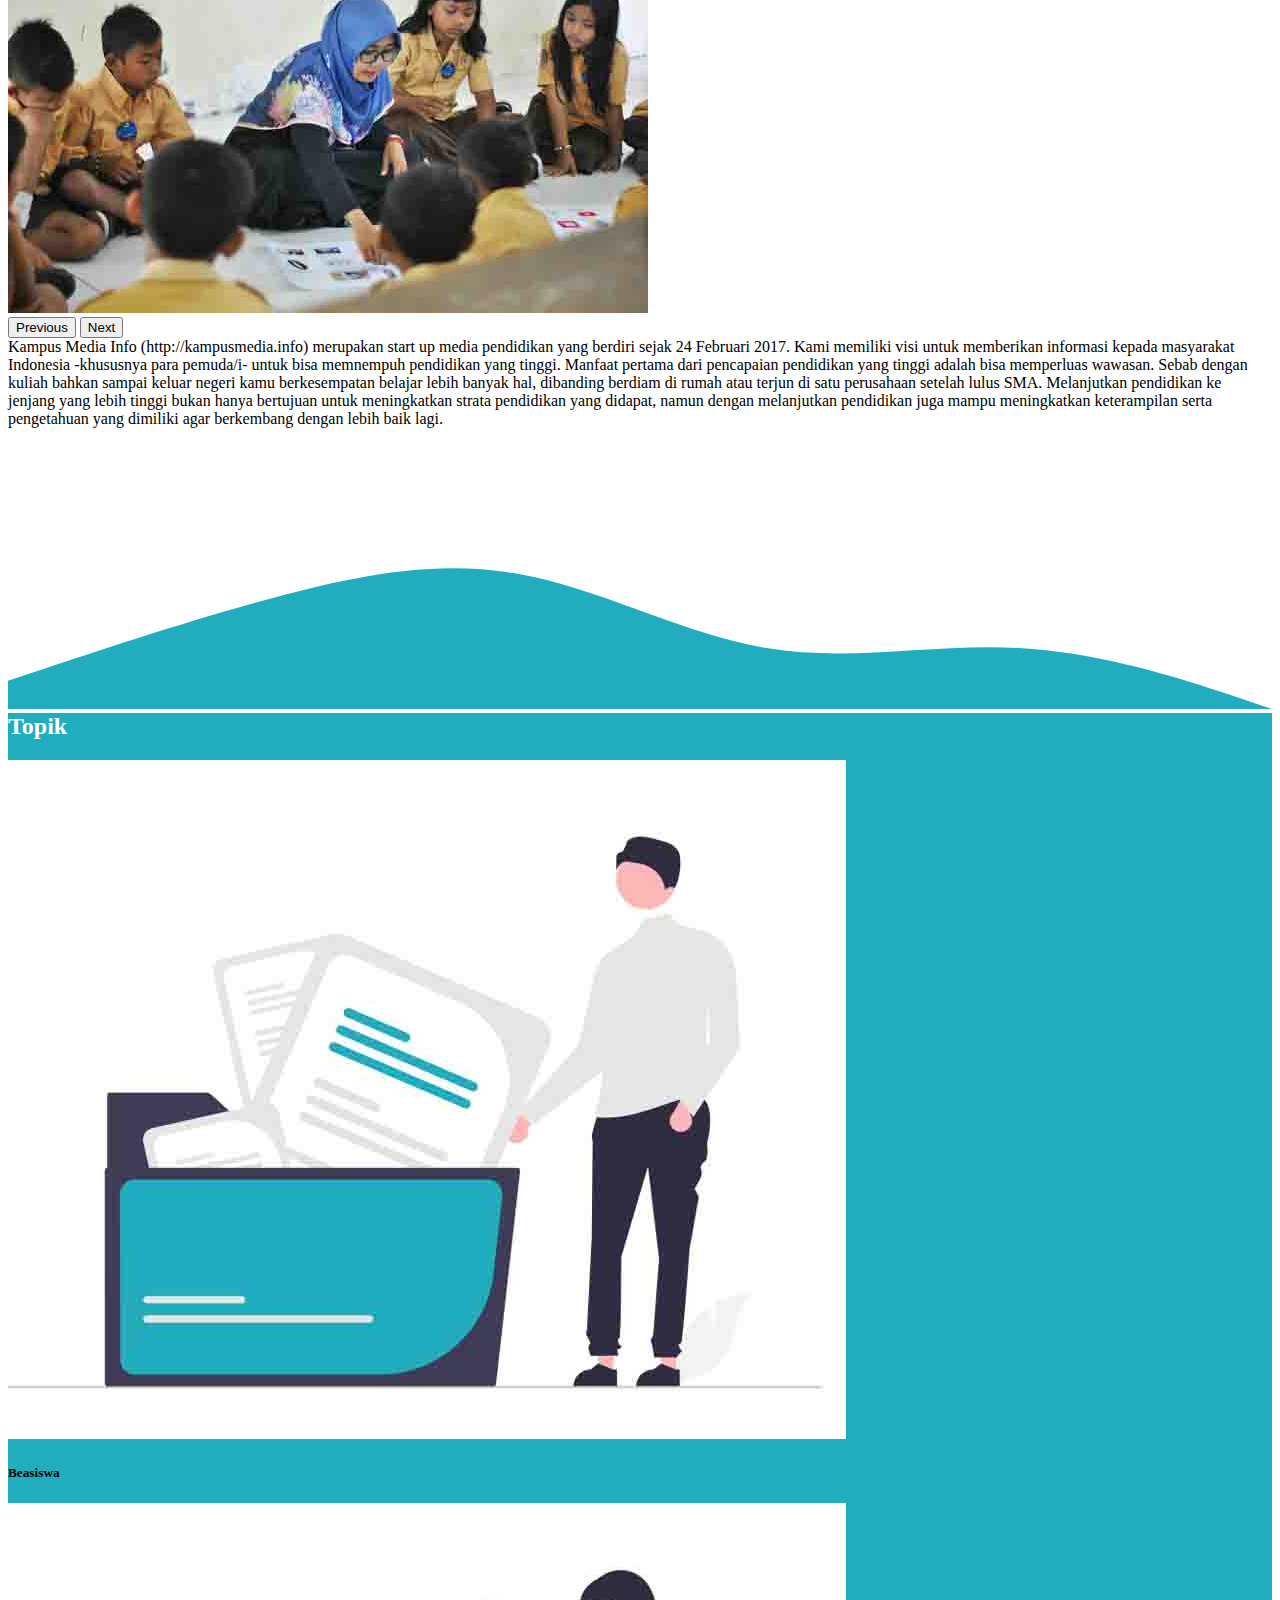
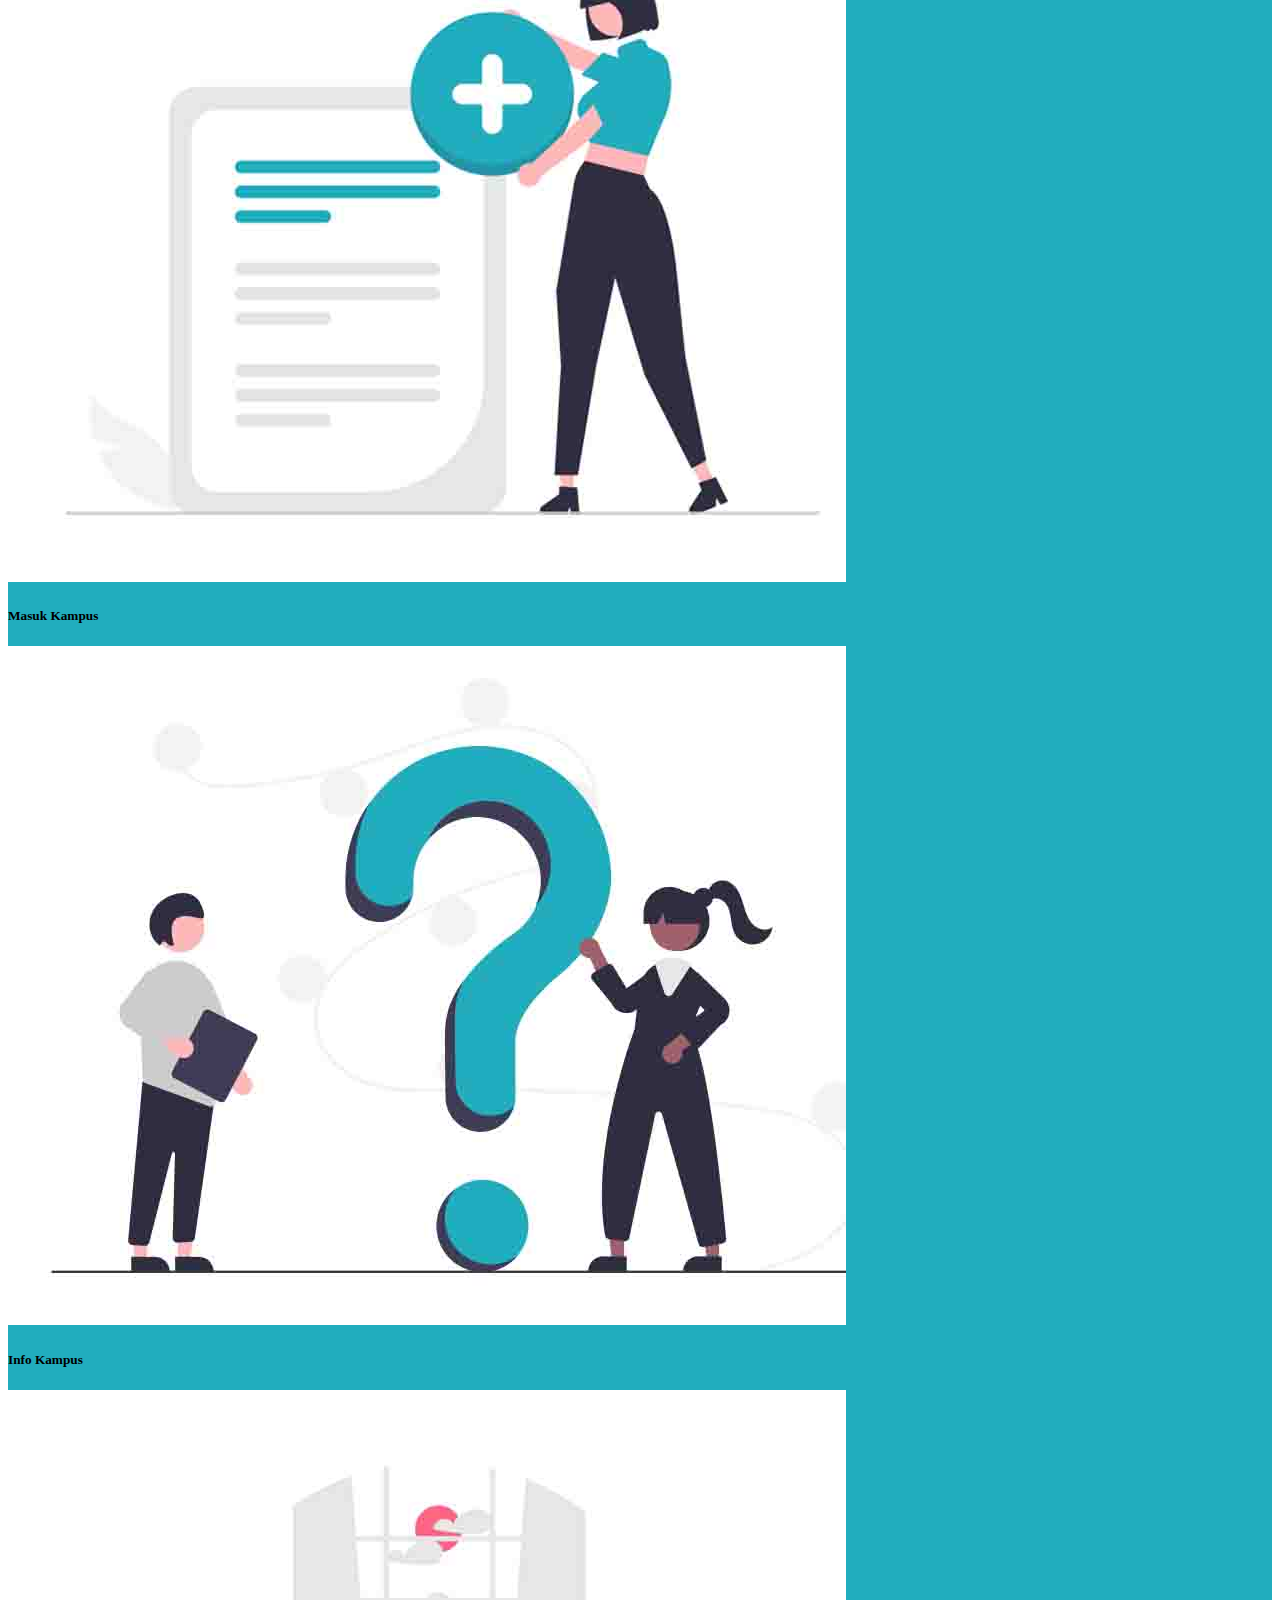
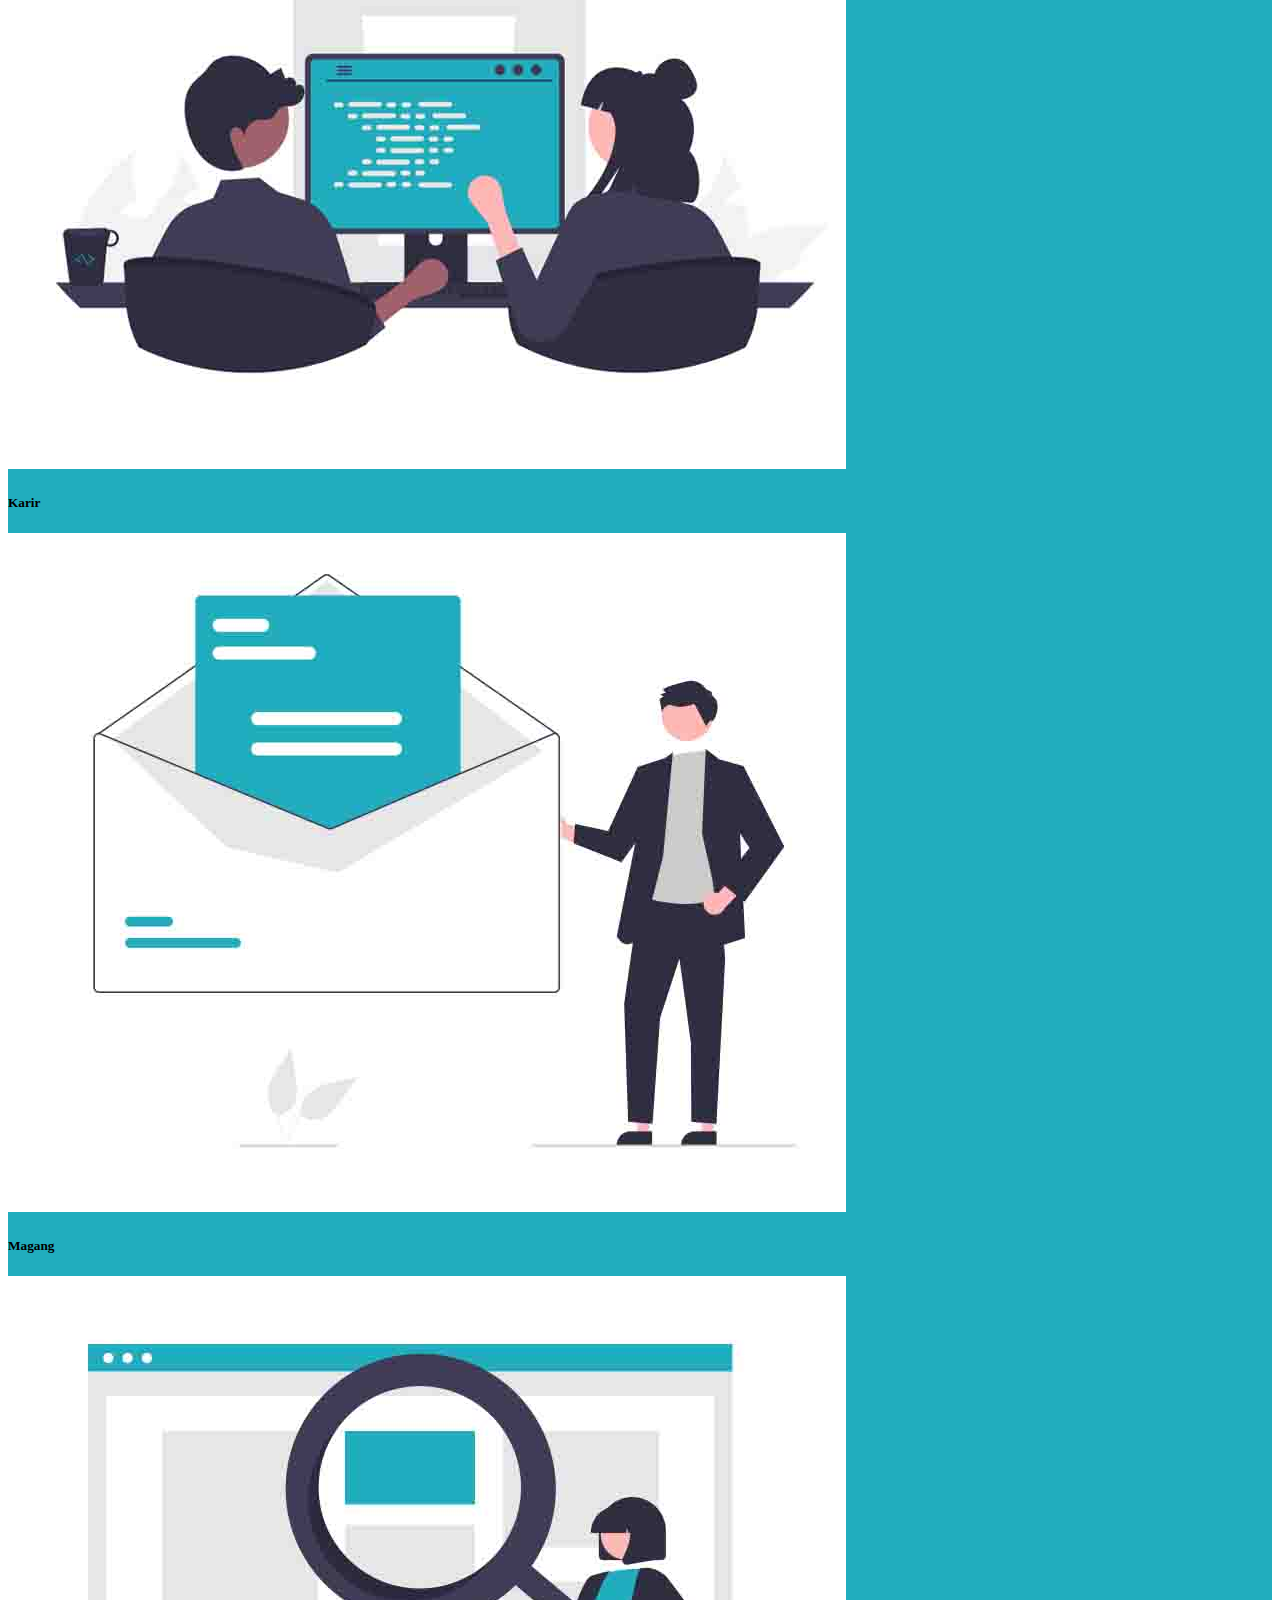
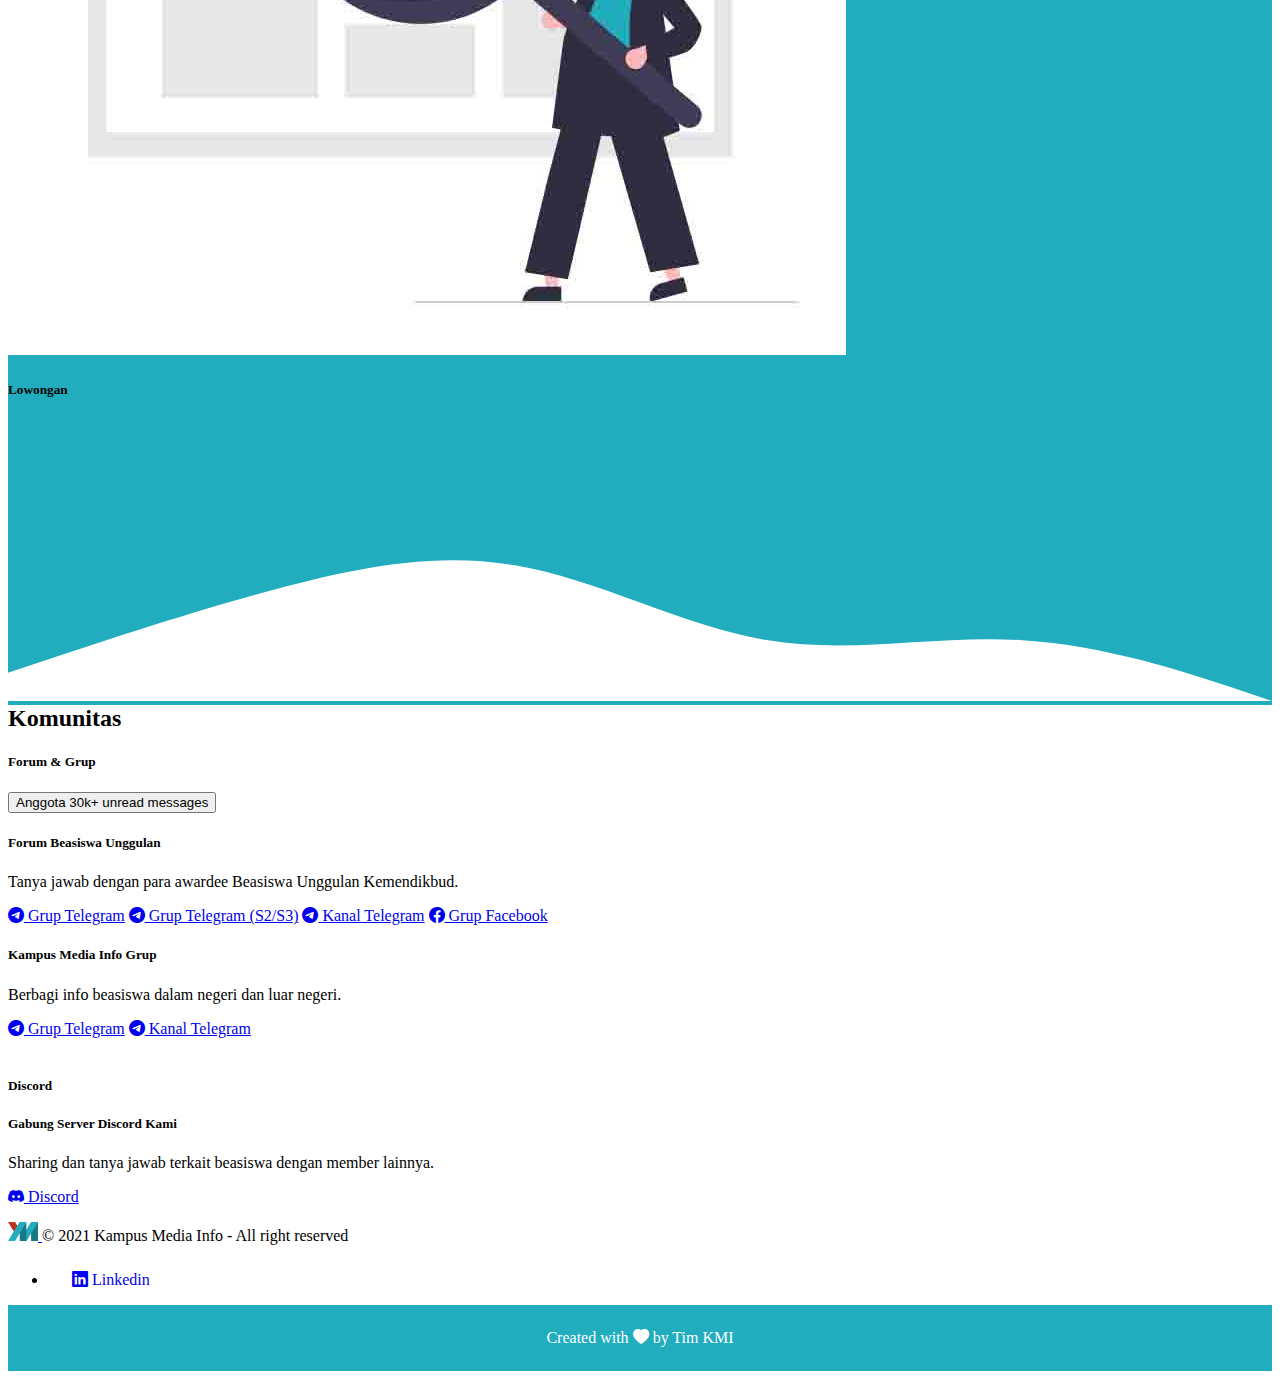
==== commit d7e071e3: "Update index.html" ====
--- a/index.html
+++ b/index.html
@@ -177,7 +177,7 @@
             <button type="button" class="btn btn-primary position-relative mb-2">
               Anggota
               <span class="position-absolute top-0 start-100 translate-middle badge rounded-pill bg-danger">
-                16k+
+                30k+
                 <span class="visually-hidden">unread messages</span>
               </span>
             </button>
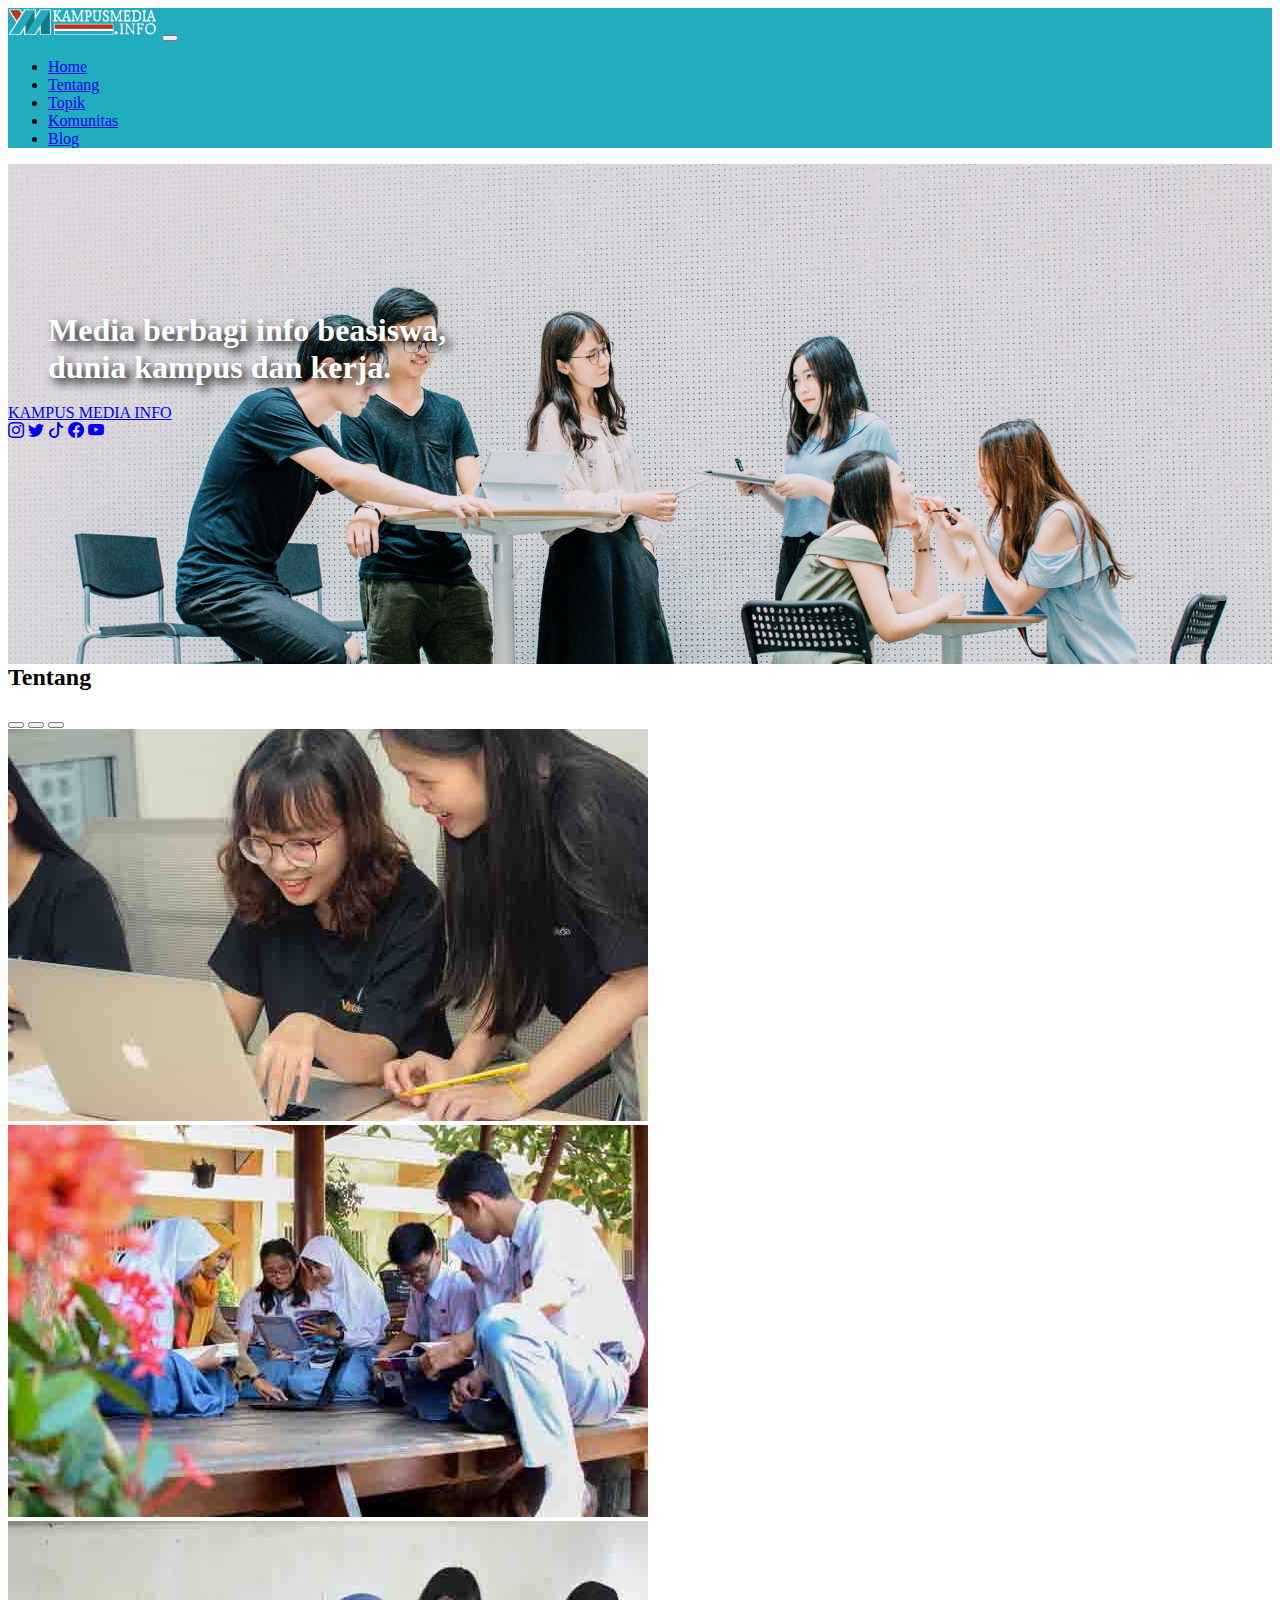
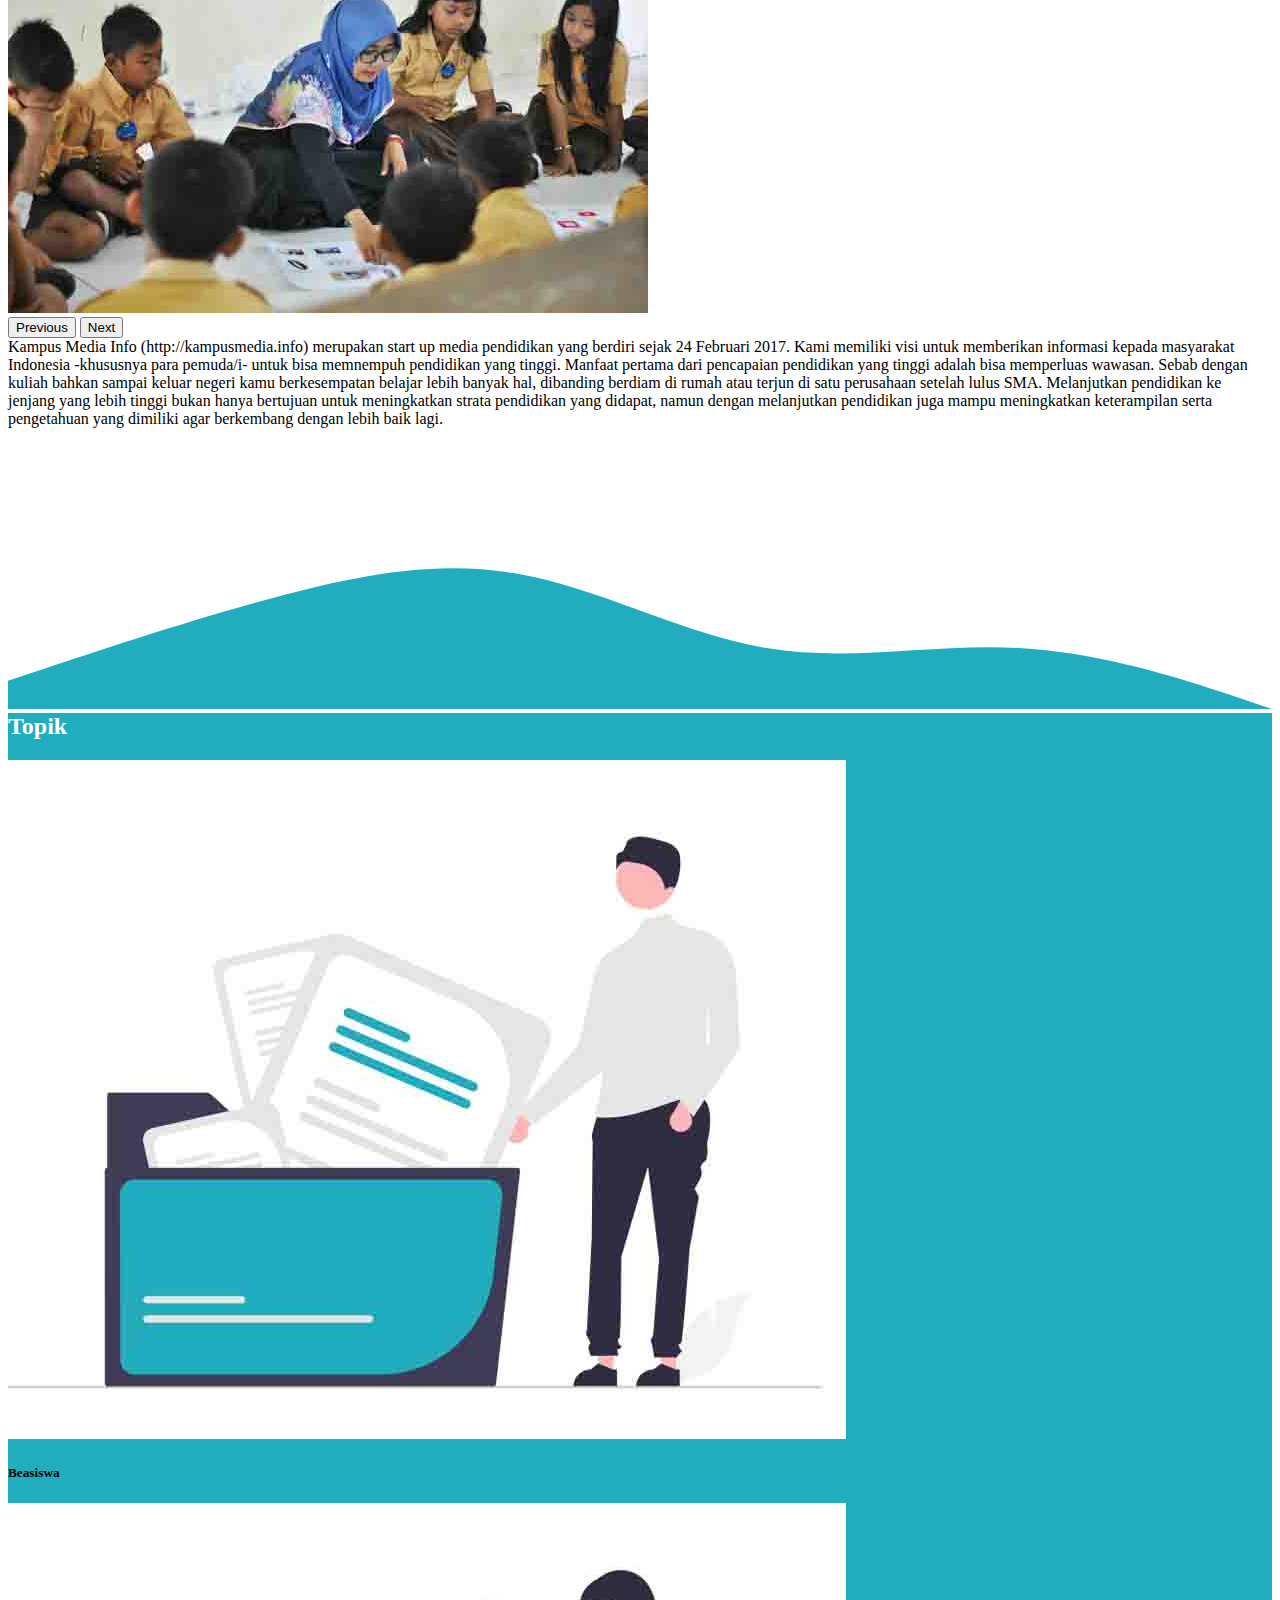
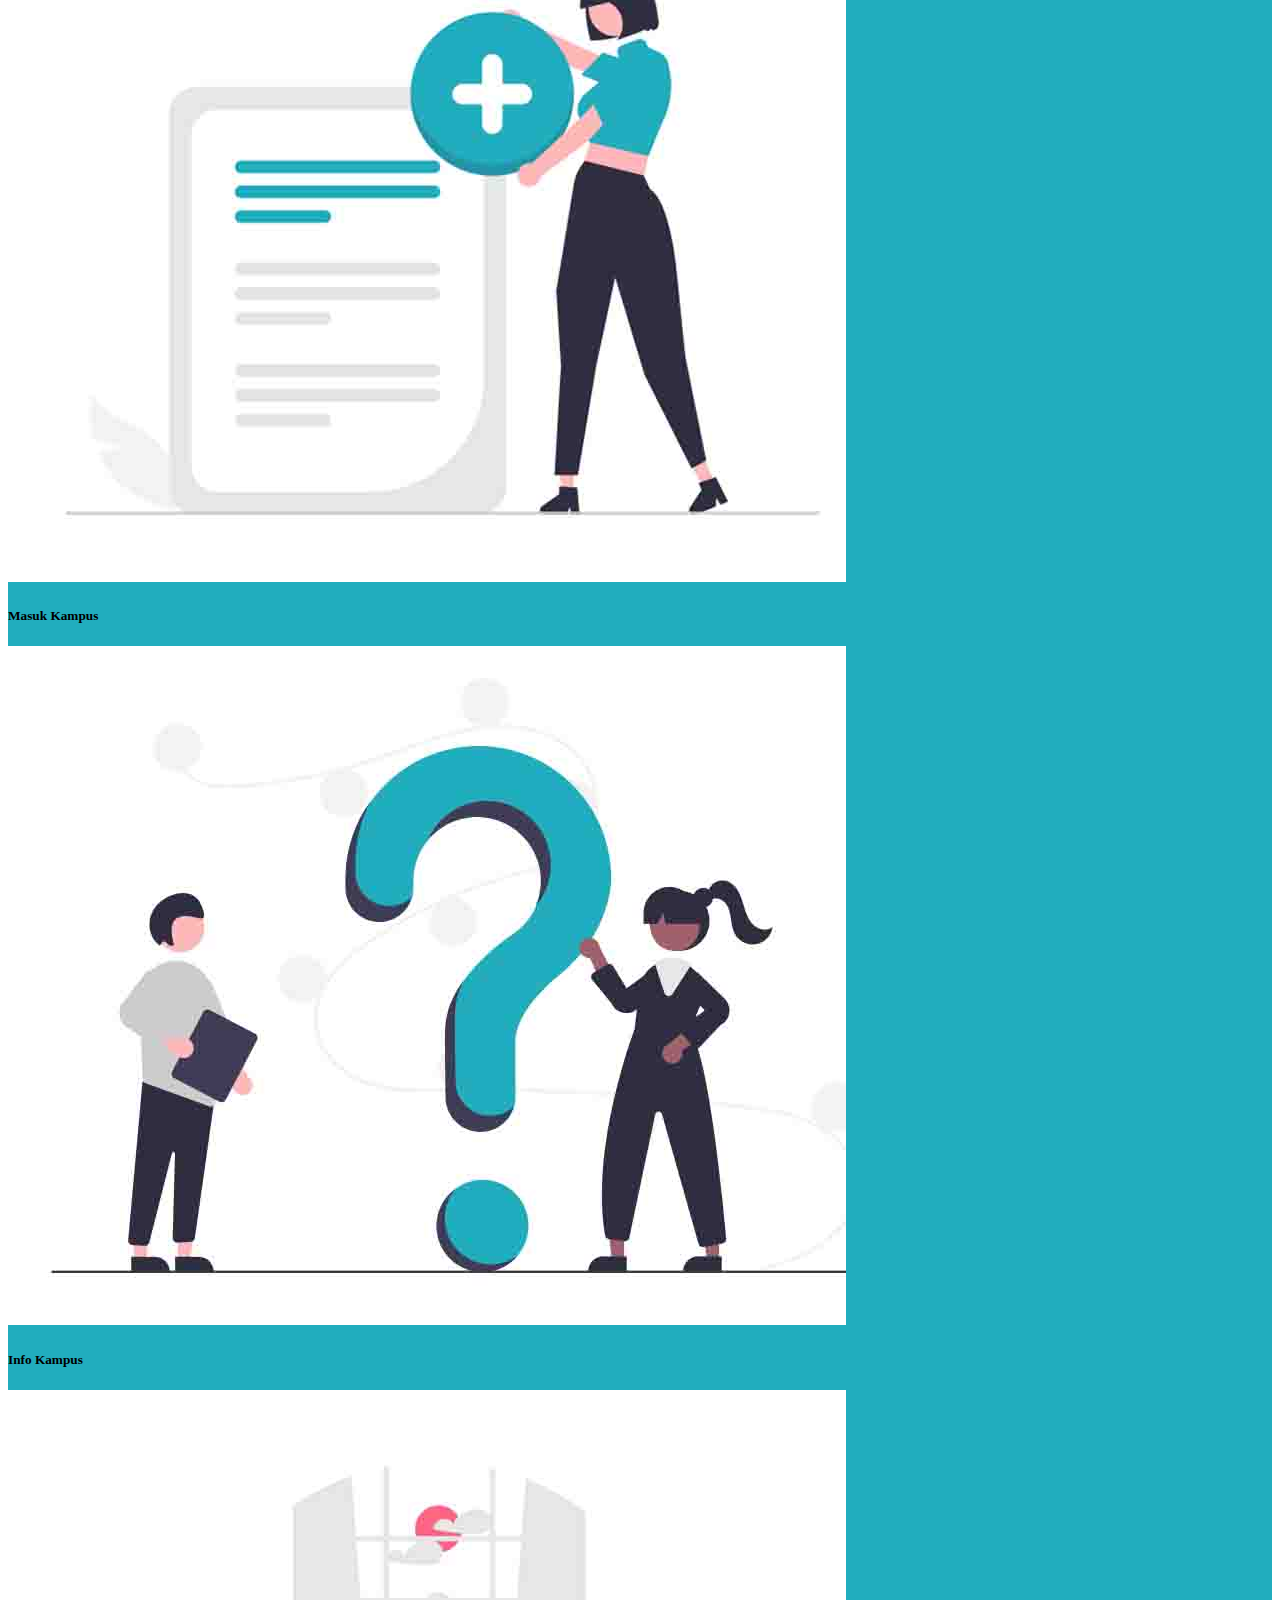
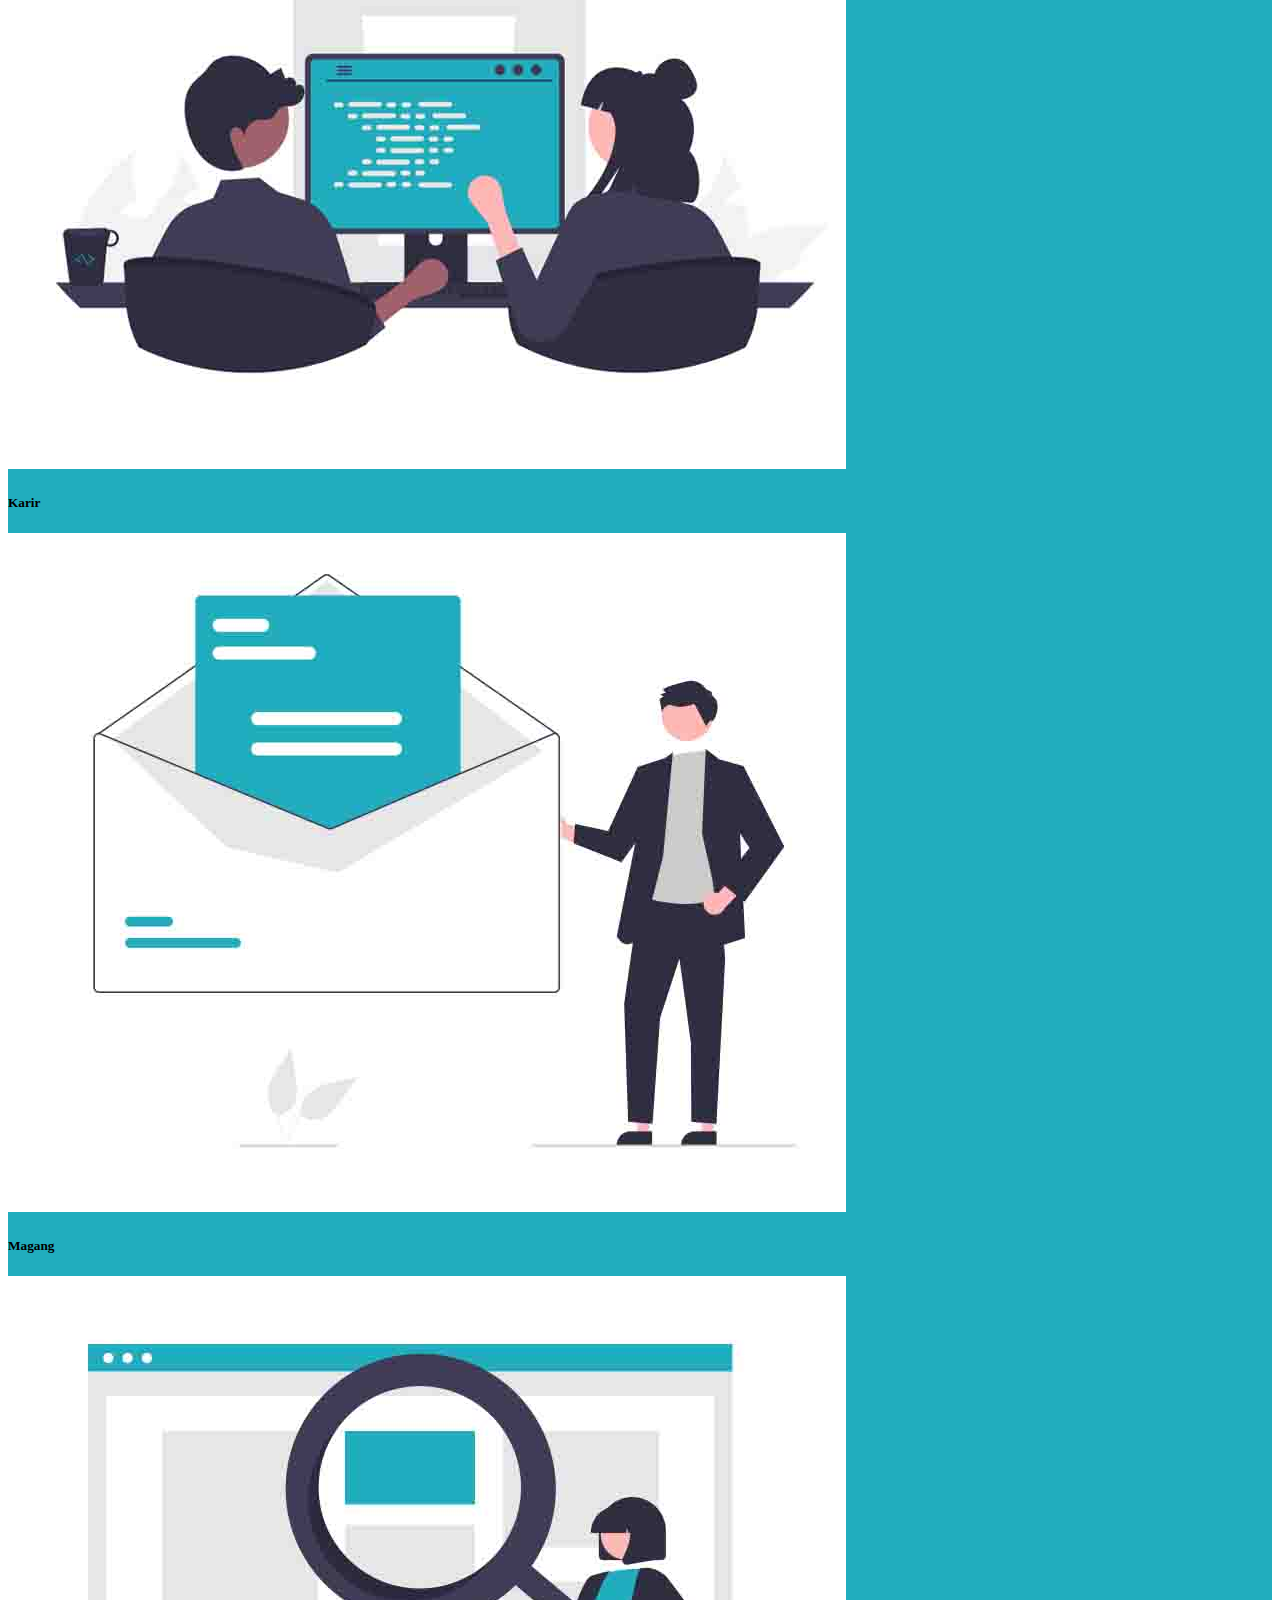
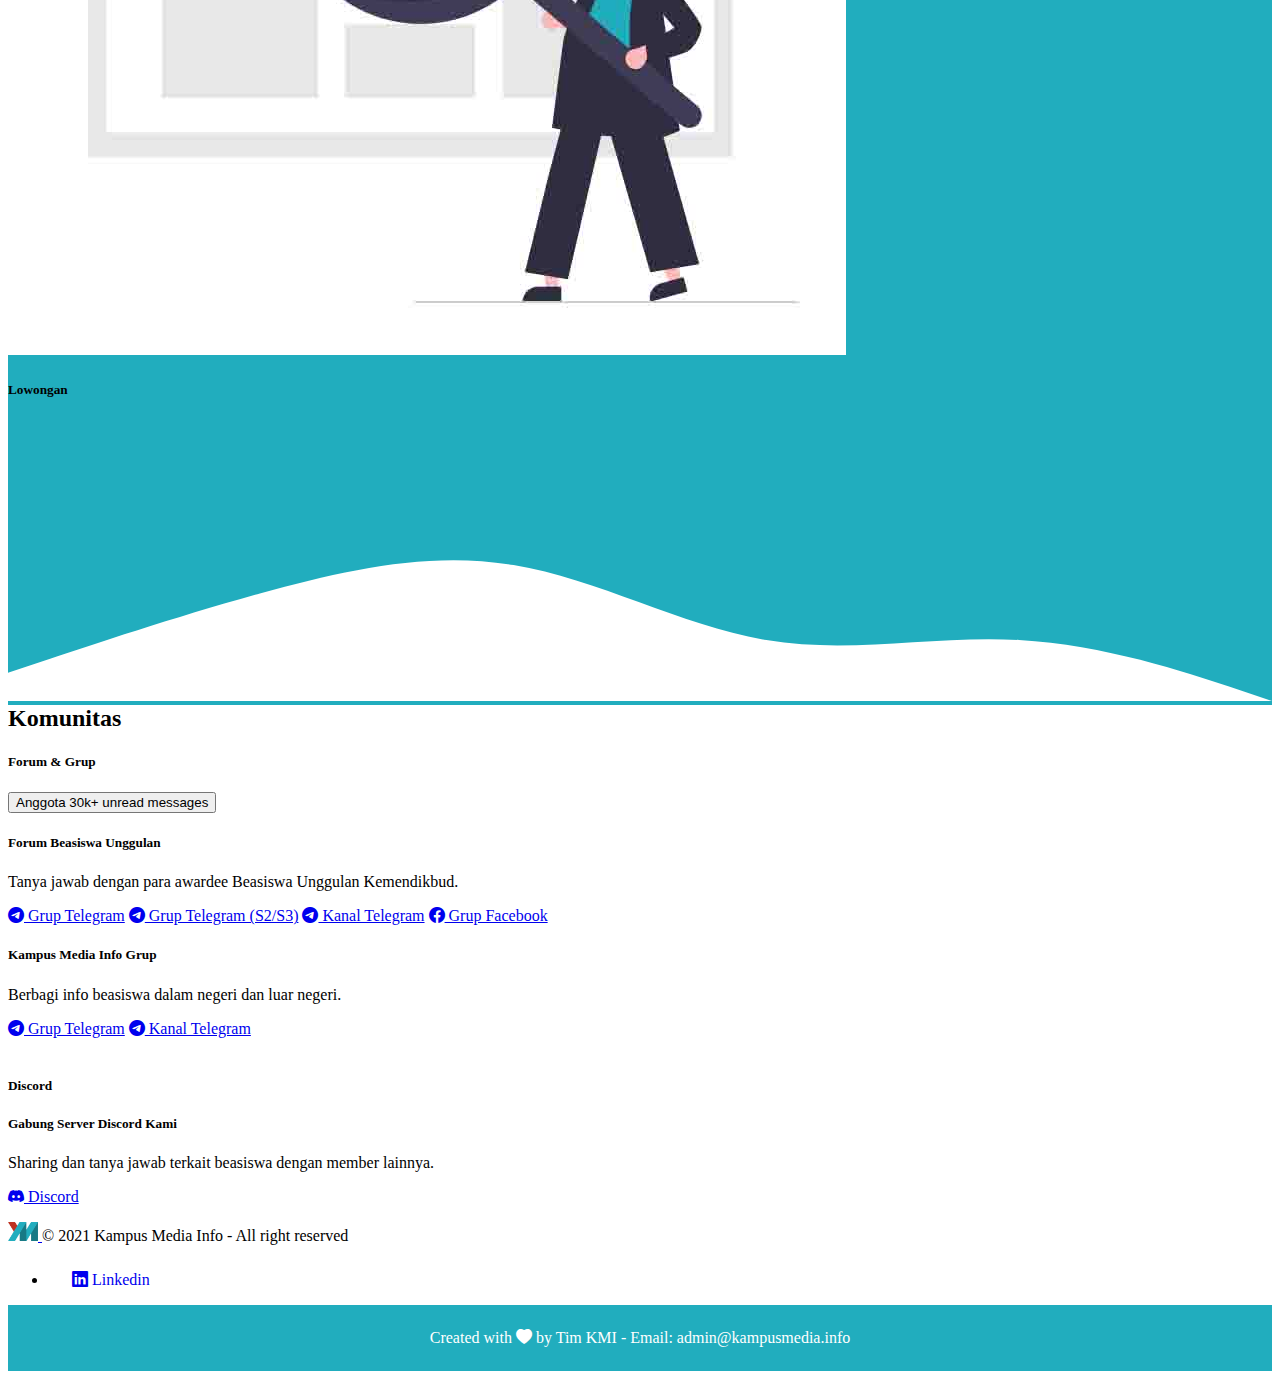
==== commit e97bfbda: "adding email address" ====
--- a/index.html
+++ b/index.html
@@ -227,7 +227,7 @@
       </footer>
     </div>
     <div class="tim">
-      <p>Created with <i class="bi bi-heart-fill text-danger"></i> by <a href="https://github.com/mohsyaifudin" target="_blank">Tim KMI</a></p>
+      <p>Created with <i class="bi bi-heart-fill text-danger"></i> by <a href="https://github.com/mohsyaifudin" target="_blank">Tim KMI - Email: admin@kampusmedia.info</a></p>
     </div>
     <!-- Akhir Footer -->
     <script src="https://cdn.jsdelivr.net/npm/bootstrap@5.1.3/dist/js/bootstrap.bundle.min.js" integrity="sha384-ka7Sk0Gln4gmtz2MlQnikT1wXgYsOg+OMhuP+IlRH9sENBO0LRn5q+8nbTov4+1p" crossorigin="anonymous"></script>
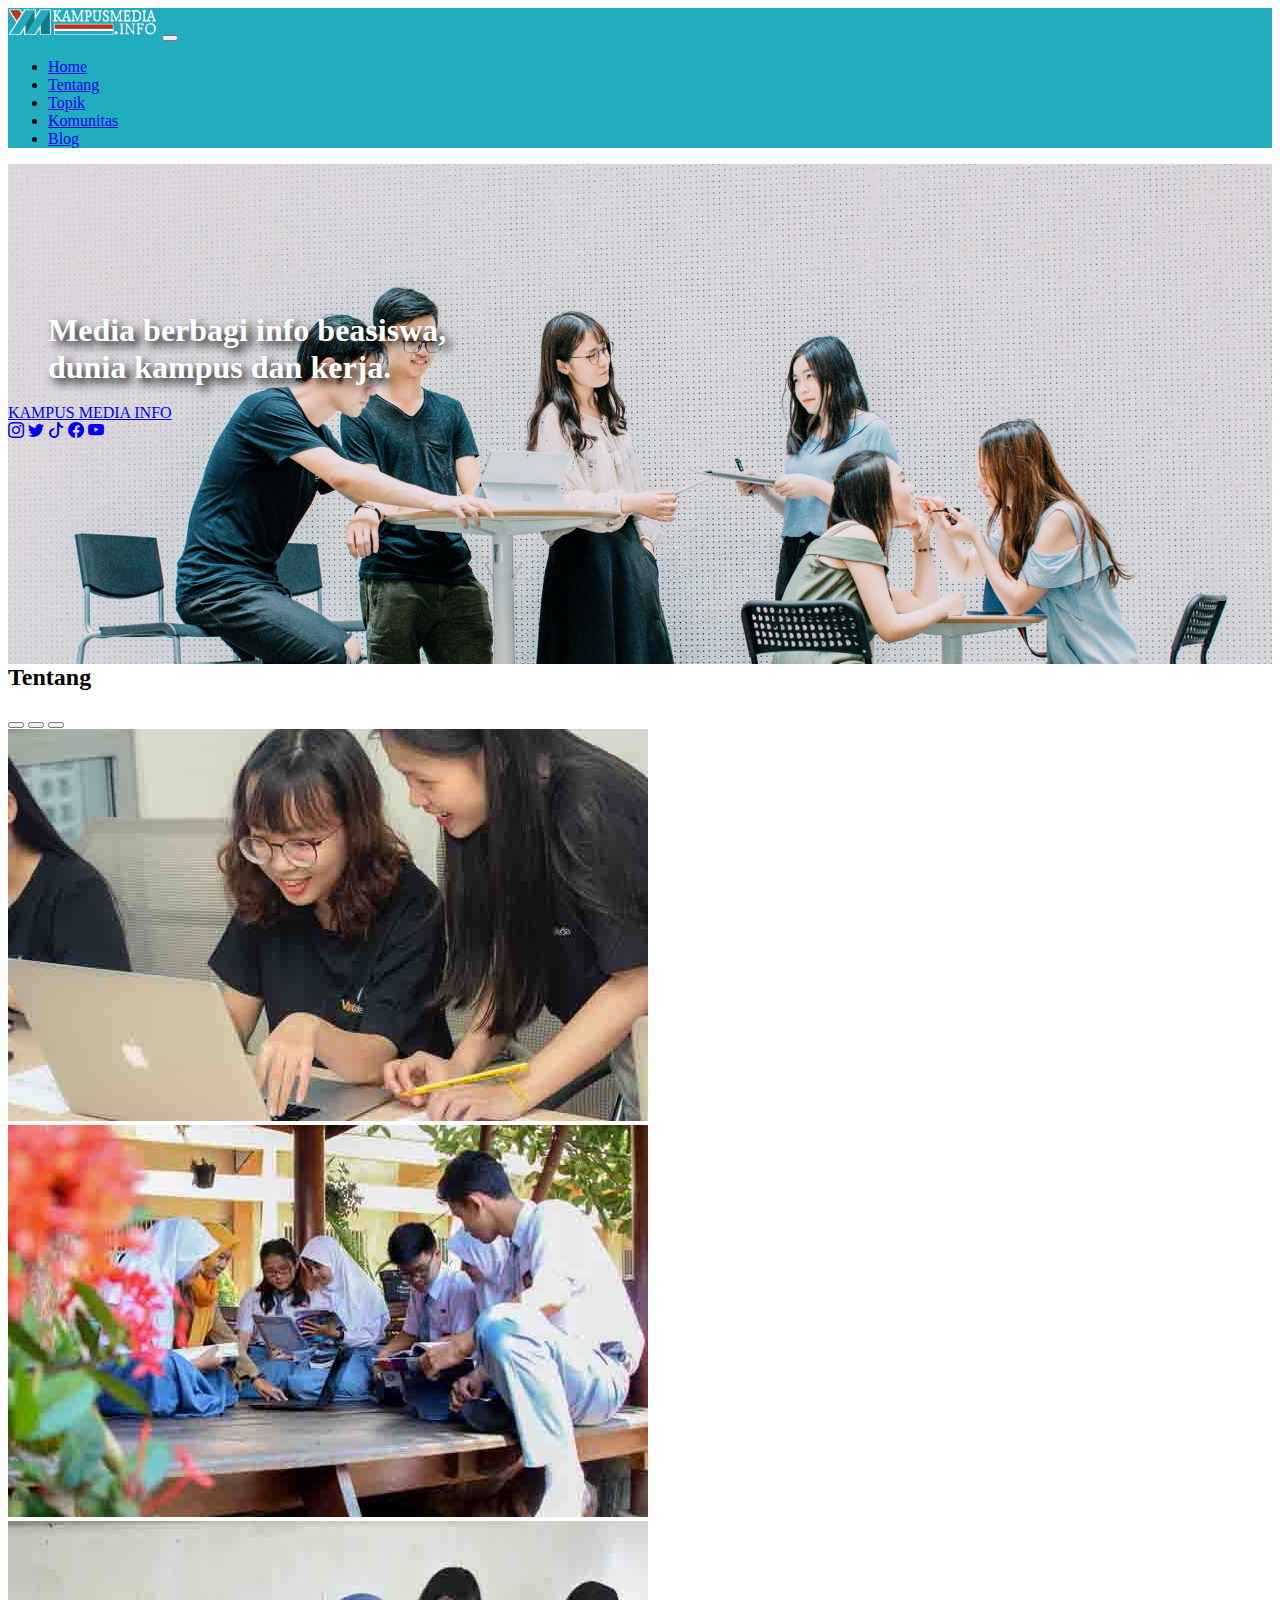
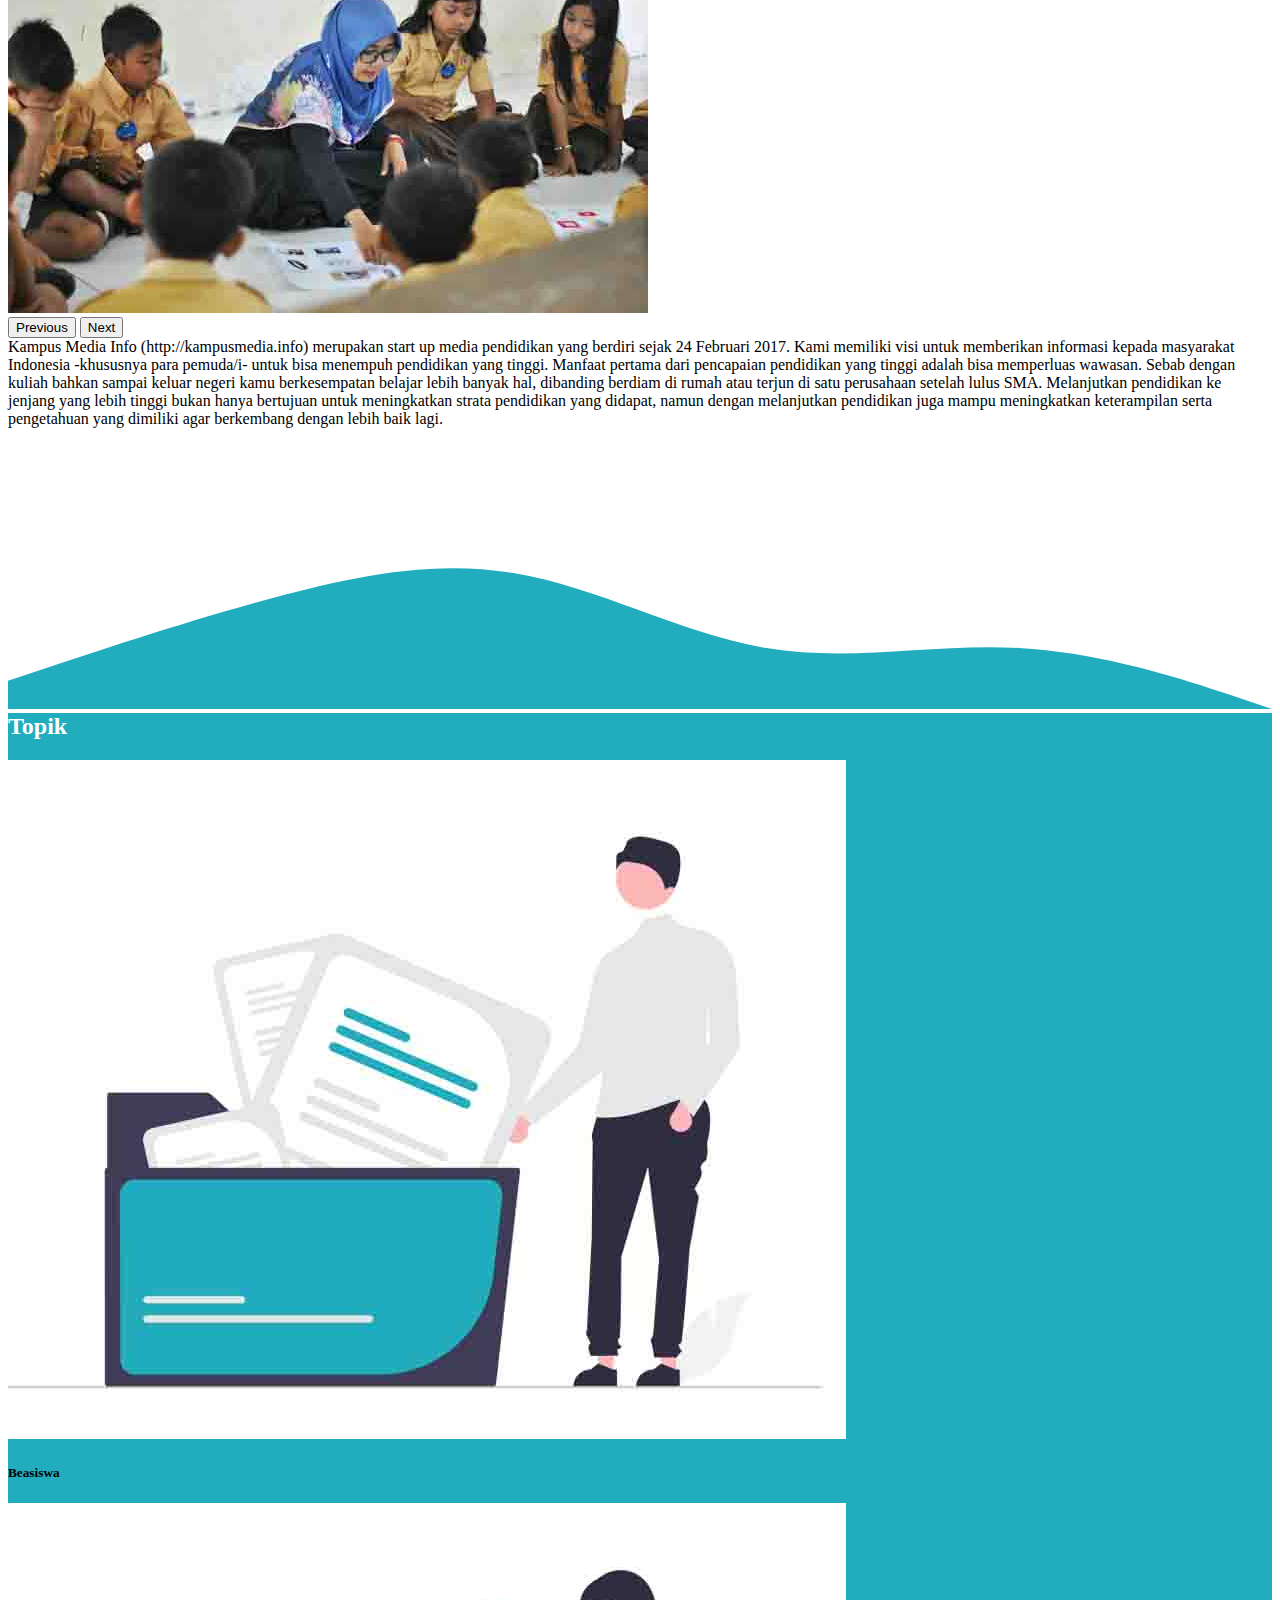
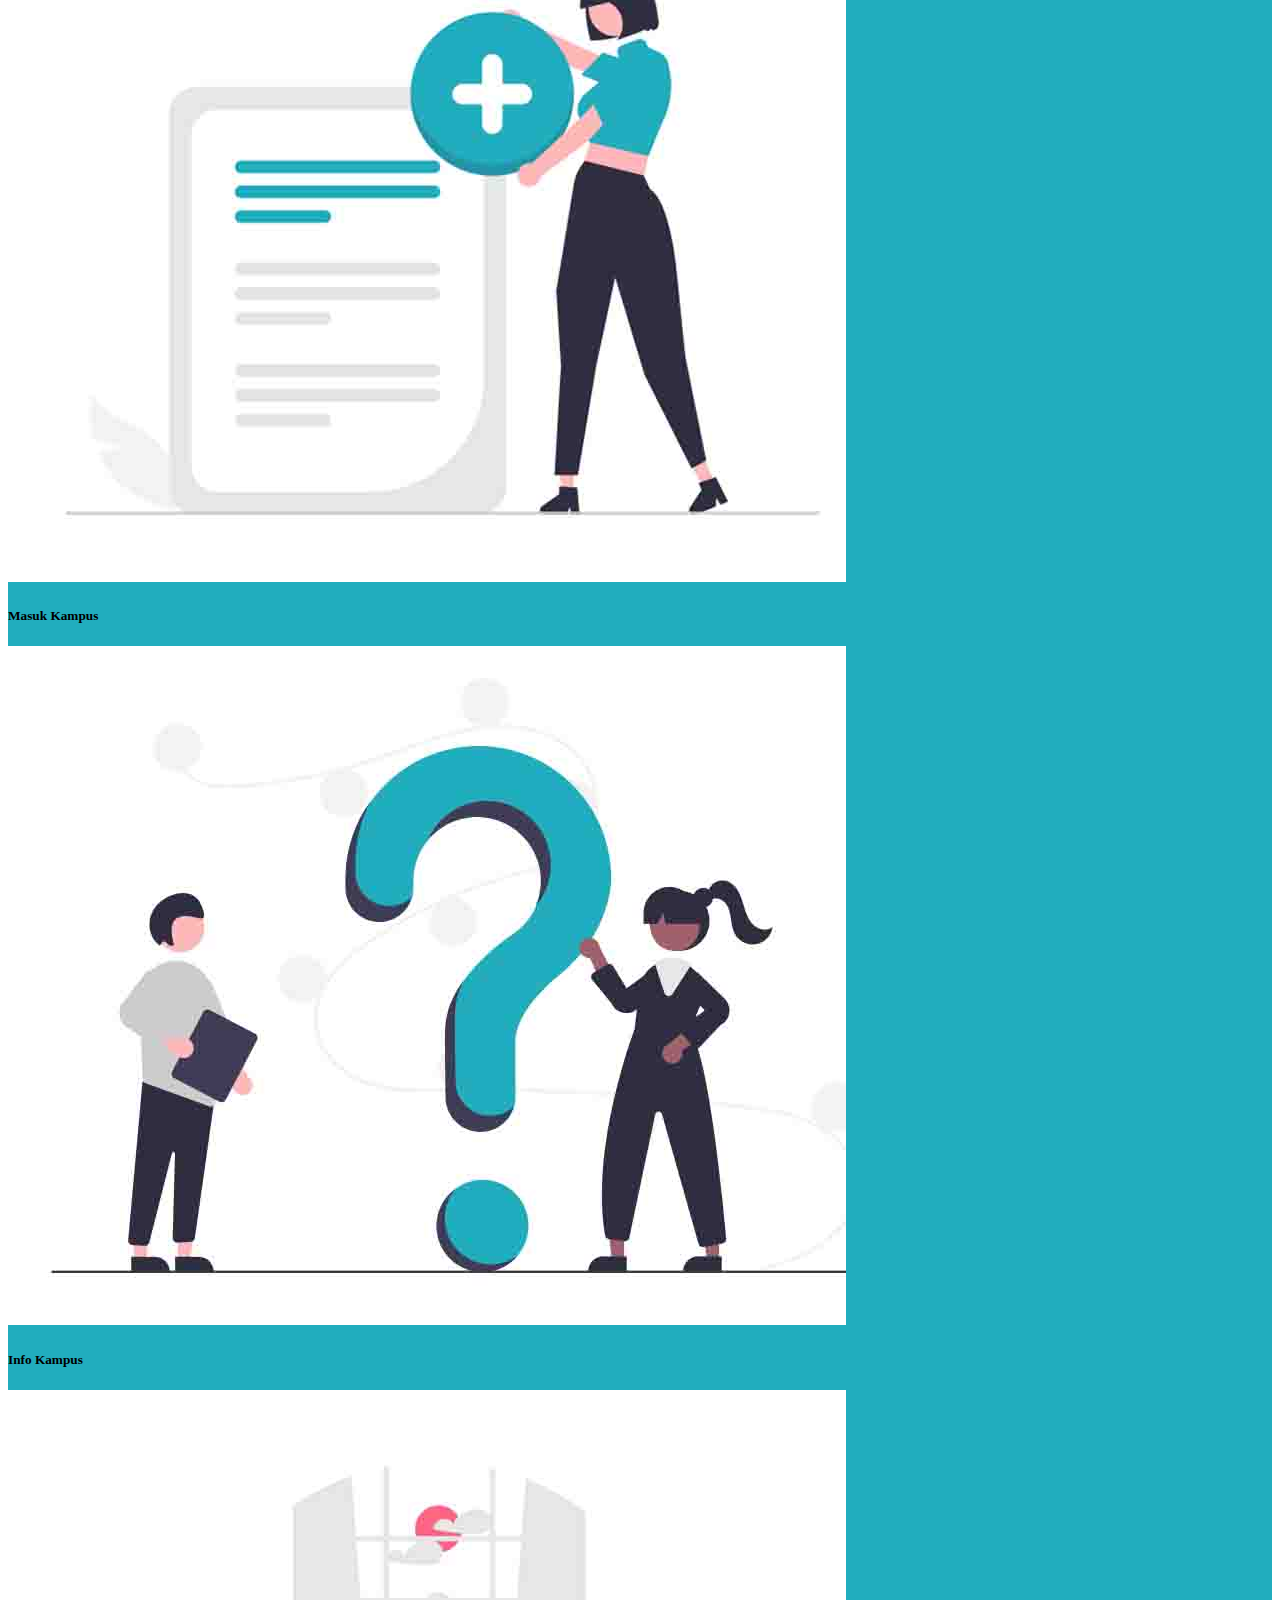
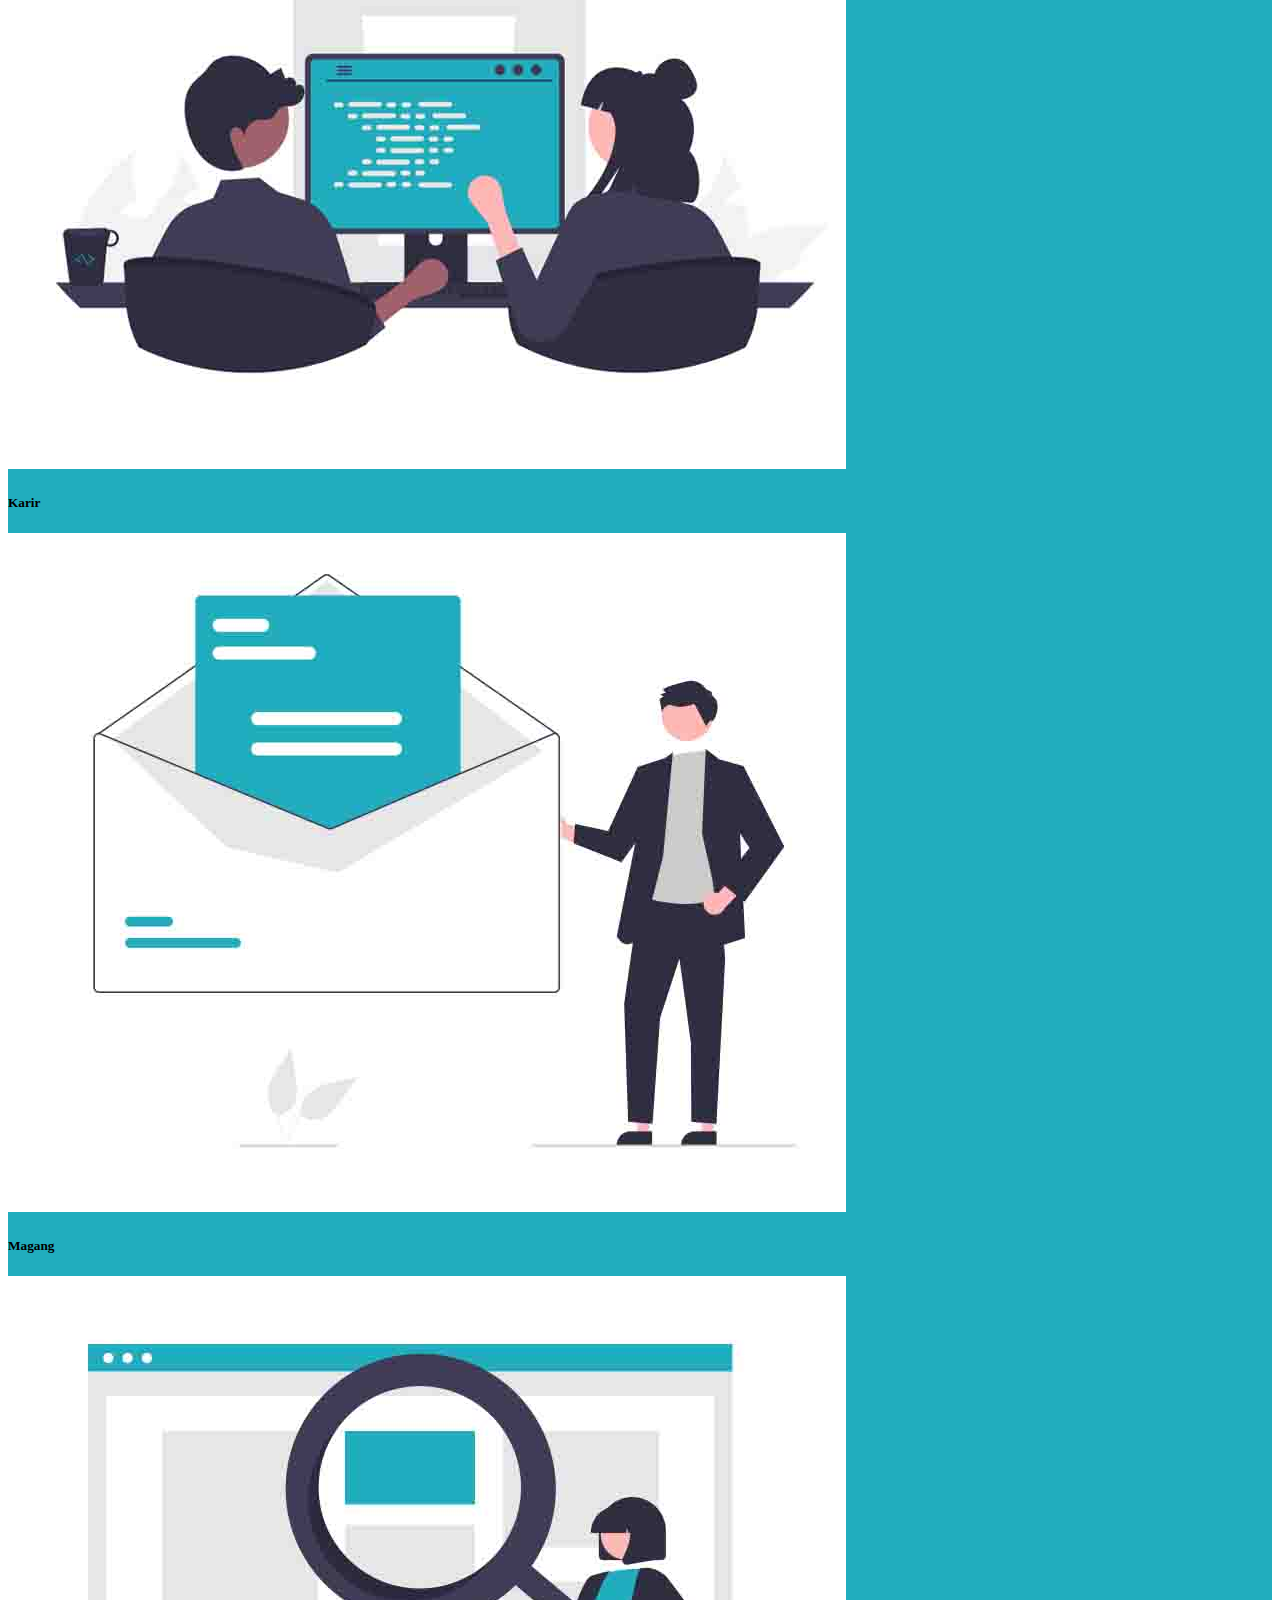
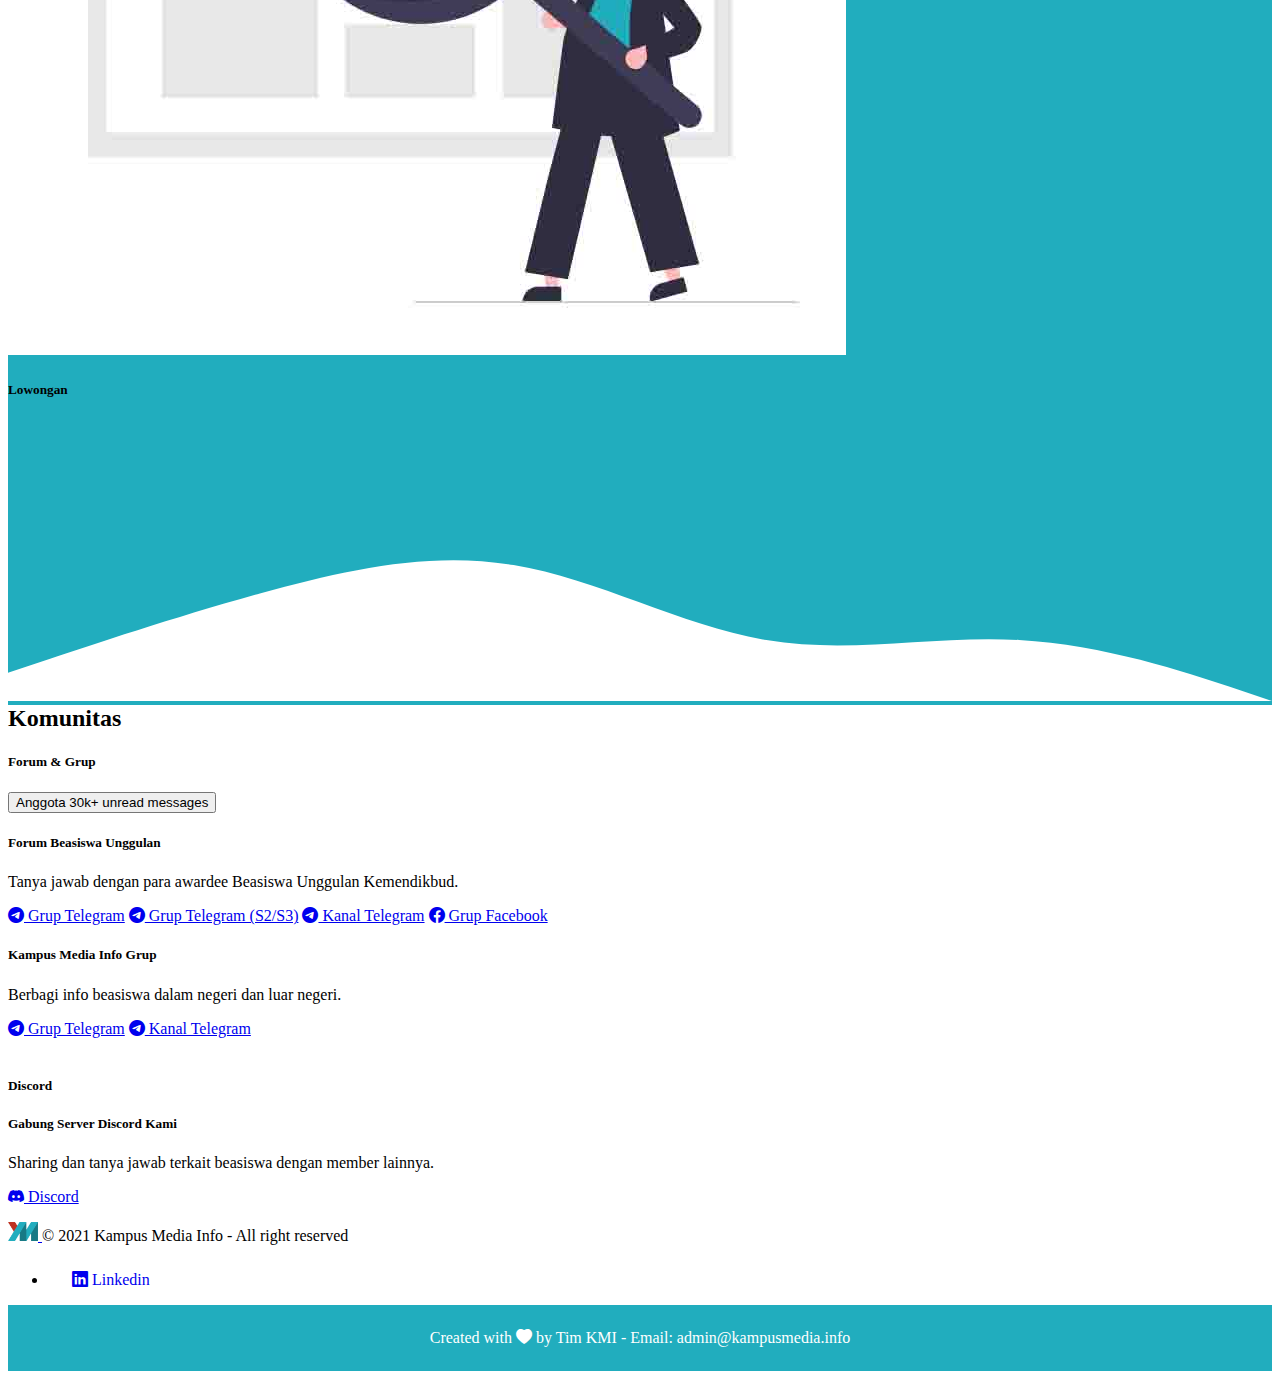
==== commit 71d0ac61: "typo correction" ====
--- a/index.html
+++ b/index.html
@@ -98,7 +98,7 @@
             <span class="visually-hidden">Next</span>
           </button>
         </div></div>
-        <div class="col-md-6 mt-4 text-center align-middle">Kampus Media Info (http://kampusmedia.info) merupakan start up media pendidikan yang berdiri sejak 24 Februari 2017. Kami memiliki visi untuk memberikan informasi kepada masyarakat Indonesia -khususnya para pemuda/i- untuk bisa memnempuh pendidikan yang tinggi. Manfaat pertama dari pencapaian pendidikan yang tinggi adalah bisa memperluas wawasan. Sebab dengan kuliah bahkan sampai keluar negeri kamu berkesempatan belajar lebih banyak hal, dibanding berdiam di rumah atau terjun di satu perusahaan setelah lulus SMA. Melanjutkan pendidikan ke jenjang yang lebih tinggi bukan hanya bertujuan untuk meningkatkan strata pendidikan yang didapat, namun dengan melanjutkan pendidikan juga mampu meningkatkan keterampilan serta pengetahuan yang dimiliki agar berkembang dengan lebih baik lagi.
+        <div class="col-md-6 mt-4 text-center align-middle">Kampus Media Info (http://kampusmedia.info) merupakan start up media pendidikan yang berdiri sejak 24 Februari 2017. Kami memiliki visi untuk memberikan informasi kepada masyarakat Indonesia -khususnya para pemuda/i- untuk bisa menempuh pendidikan yang tinggi. Manfaat pertama dari pencapaian pendidikan yang tinggi adalah bisa memperluas wawasan. Sebab dengan kuliah bahkan sampai keluar negeri kamu berkesempatan belajar lebih banyak hal, dibanding berdiam di rumah atau terjun di satu perusahaan setelah lulus SMA. Melanjutkan pendidikan ke jenjang yang lebih tinggi bukan hanya bertujuan untuk meningkatkan strata pendidikan yang didapat, namun dengan melanjutkan pendidikan juga mampu meningkatkan keterampilan serta pengetahuan yang dimiliki agar berkembang dengan lebih baik lagi.
       </div>
           </div><svg xmlns="http://www.w3.org/2000/svg" viewBox="0 0 1440 320"><path fill="#21adbe" fill-opacity="1" d="M0,288L48,272C96,256,192,224,288,197.3C384,171,480,149,576,165.3C672,181,768,235,864,250.7C960,267,1056,245,1152,250.7C1248,256,1344,288,1392,304L1440,320L1440,320L1392,320C1344,320,1248,320,1152,320C1056,320,960,320,864,320C768,320,672,320,576,320C480,320,384,320,288,320C192,320,96,320,48,320L0,320Z"></path></svg></section>
     <!-- Akhir Tentang -->
